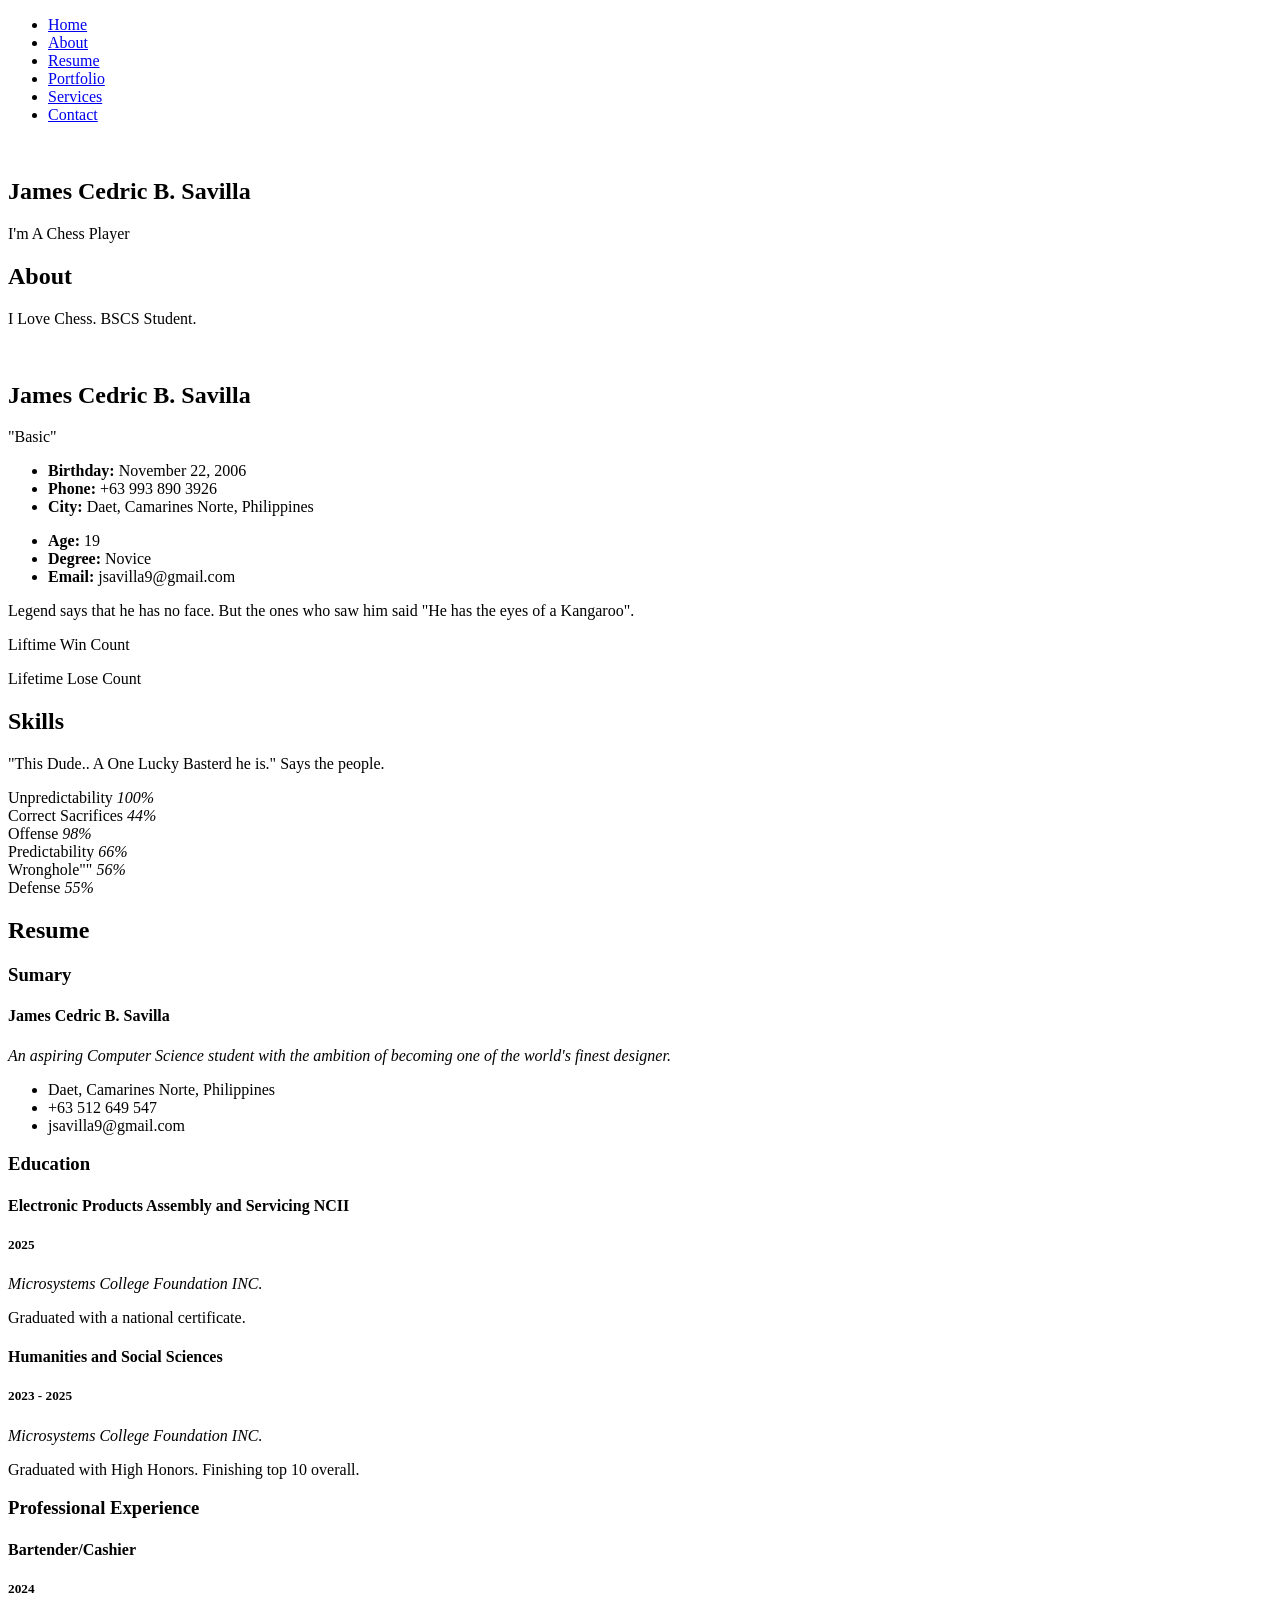
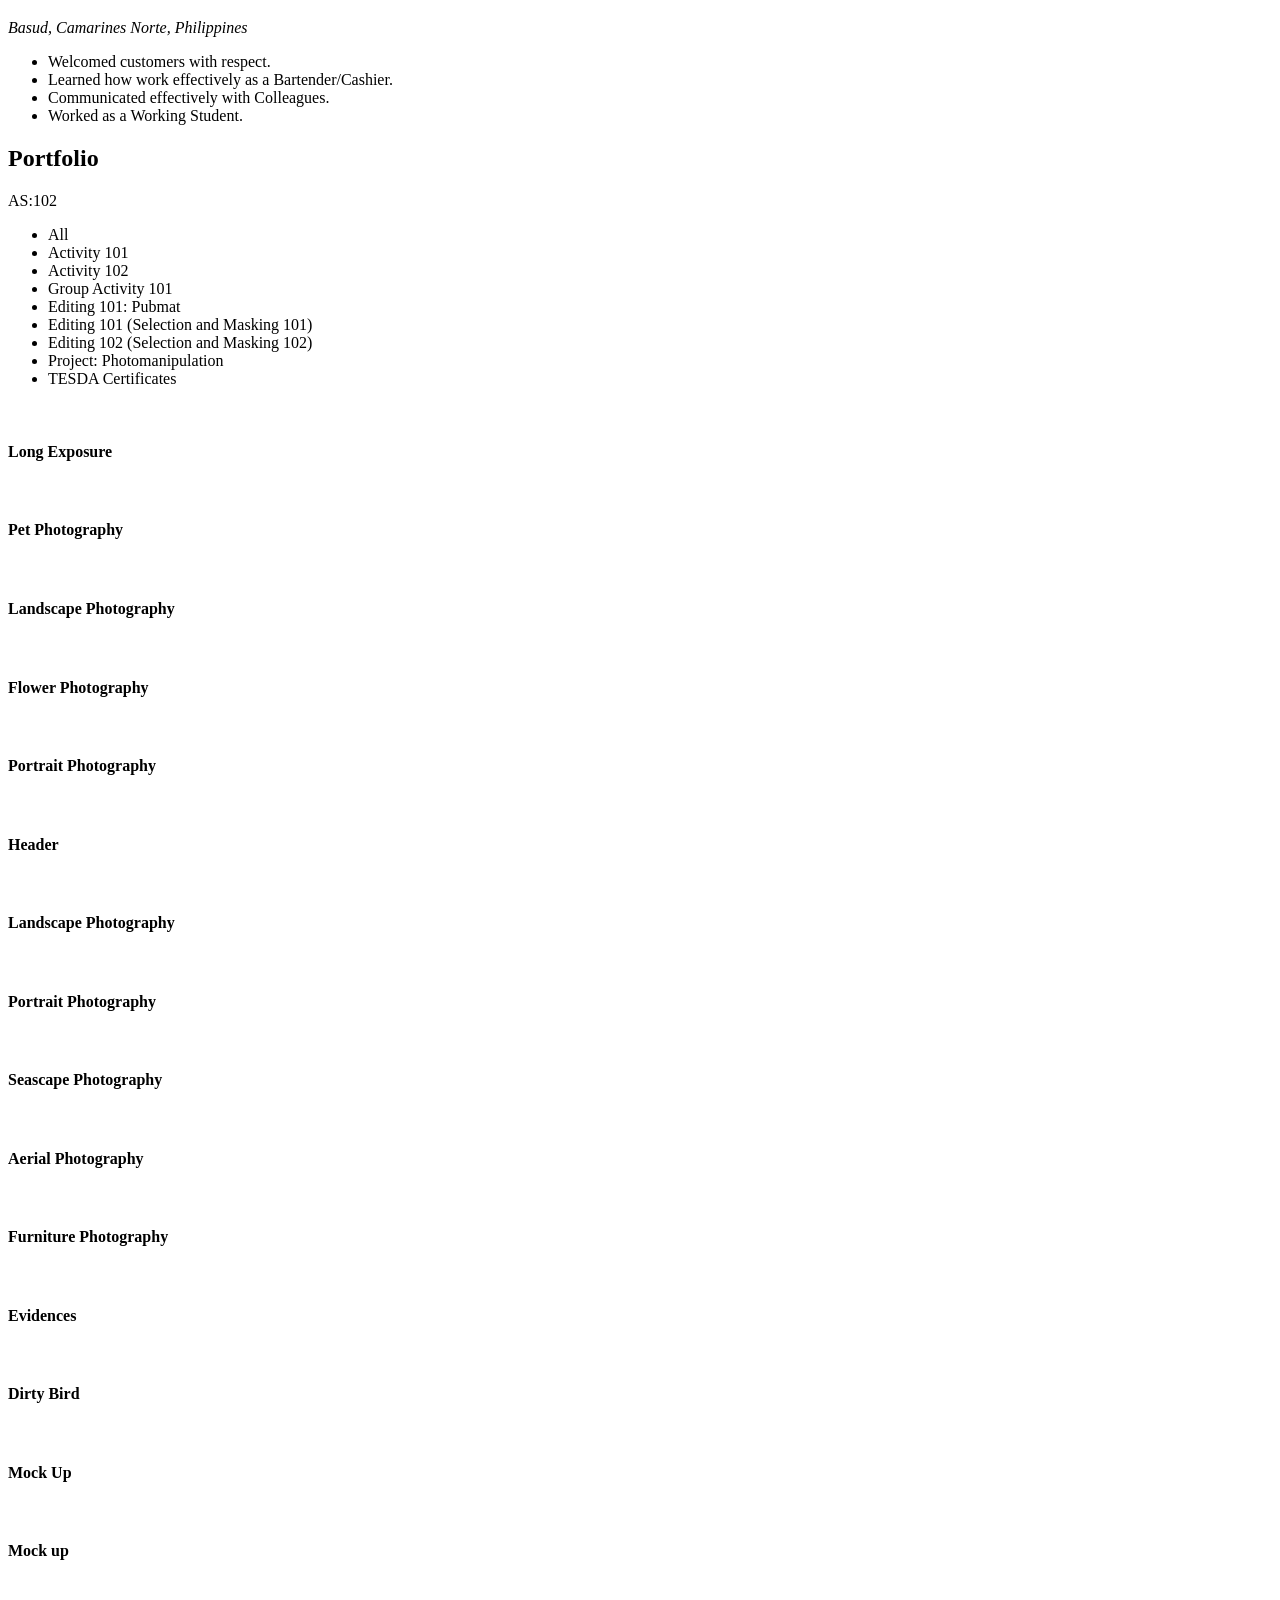
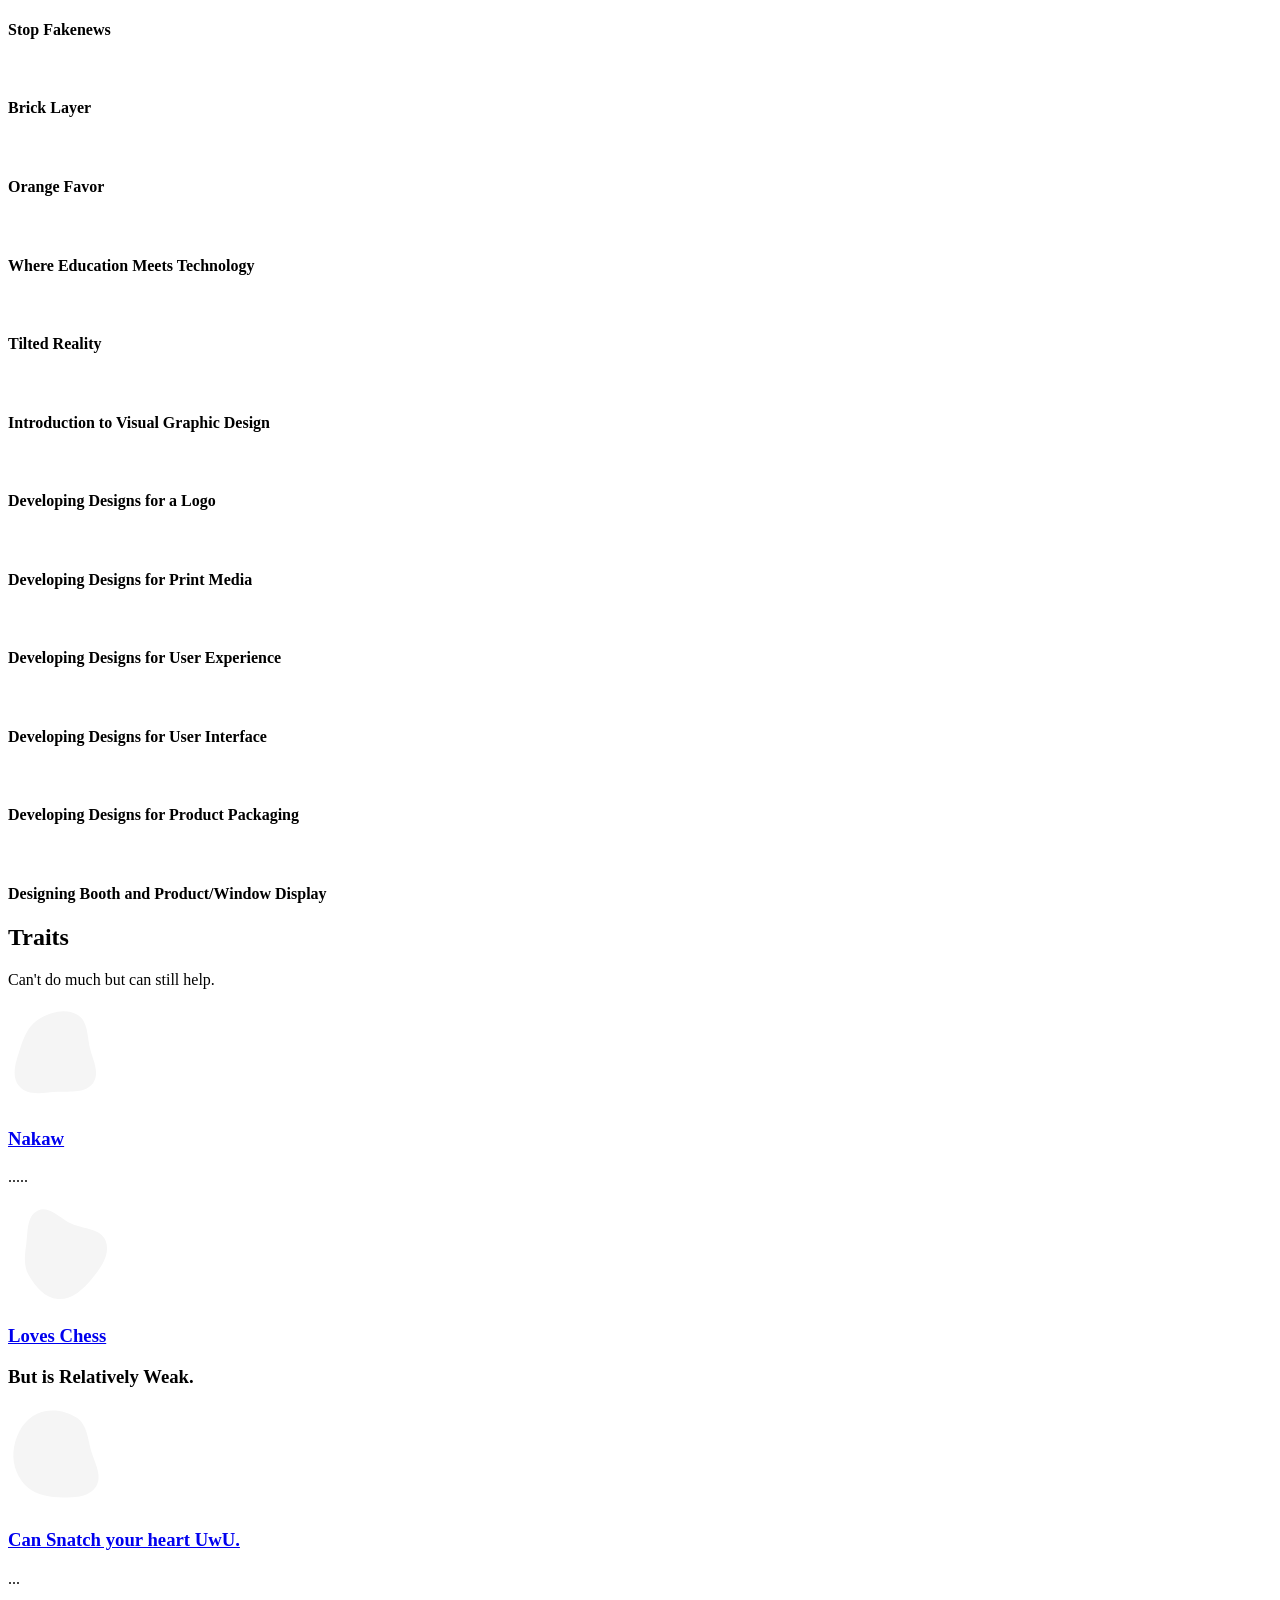
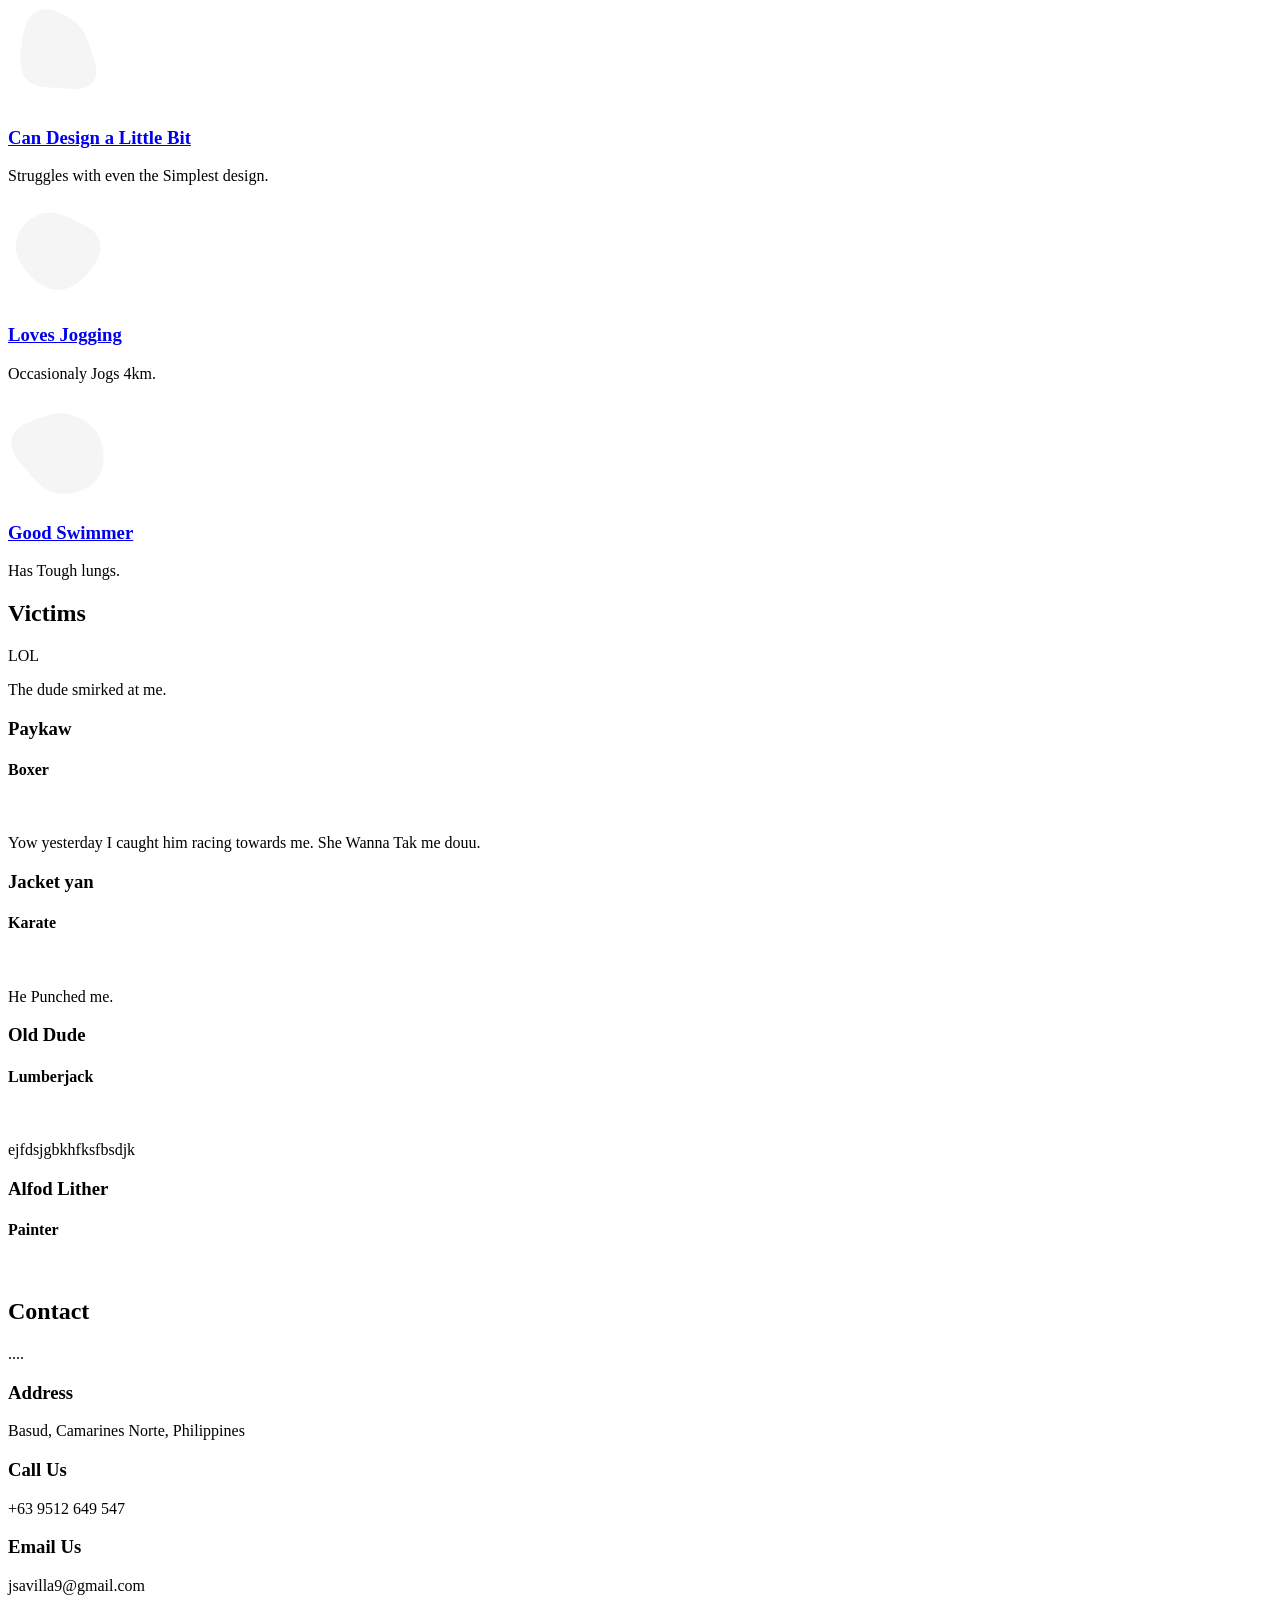
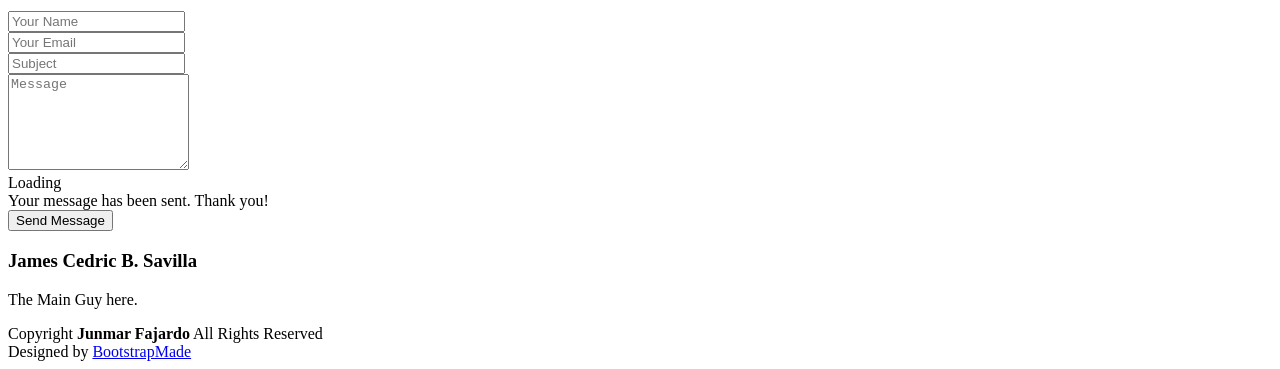
==== index.html @ b0c7684a "Add files via upload" ====
<!DOCTYPE html>
<html lang="en">

<head>
  <meta charset="utf-8">
  <meta content="width=device-width, initial-scale=1.0" name="viewport">
  <title>Index - MyResume Bootstrap Template</title>
  <meta content="" name="description">
  <meta content="" name="keywords">

  <!-- Favicons -->
  <link href="assets/img/favicon.png" rel="icon">
  <link href="assets/img/apple-touch-icon.png" rel="apple-touch-icon">

  <!-- Fonts -->
  <link href="https://fonts.googleapis.com" rel="preconnect">
  <link href="https://fonts.gstatic.com" rel="preconnect" crossorigin>
  <link href="https://fonts.googleapis.com/css2?family=Roboto:ital,wght@0,100;0,300;0,400;0,500;0,700;0,900;1,100;1,300;1,400;1,500;1,700;1,900&family=Poppins:ital,wght@0,100;0,200;0,300;0,400;0,500;0,600;0,700;0,800;0,900;1,100;1,200;1,300;1,400;1,500;1,600;1,700;1,800;1,900&family=Raleway:ital,wght@0,100;0,200;0,300;0,400;0,500;0,600;0,700;0,800;0,900;1,100;1,200;1,300;1,400;1,500;1,600;1,700;1,800;1,900&display=swap" rel="stylesheet">

  <!-- Vendor CSS Files -->
  <link href="assets/vendor/bootstrap/css/bootstrap.min.css" rel="stylesheet">
  <link href="assets/vendor/bootstrap-icons/bootstrap-icons.css" rel="stylesheet">
  <link href="assets/vendor/aos/aos.css" rel="stylesheet">
  <link href="assets/vendor/glightbox/css/glightbox.min.css" rel="stylesheet">
  <link href="assets/vendor/swiper/swiper-bundle.min.css" rel="stylesheet">

  <!-- Main CSS File -->
  <link href="assets/css/main.css" rel="stylesheet">

  <!-- =======================================================
  * Template Name: MyResume
  * Template URL: https://bootstrapmade.com/free-html-bootstrap-template-my-resume/
  * Updated: Jun 29 2024 with Bootstrap v5.3.3
  * Author: BootstrapMade.com
  * License: https://bootstrapmade.com/license/
  ======================================================== -->
</head>

<body class="index-page">

  <header id="header" class="header d-flex flex-column justify-content-center">

    <i class="header-toggle d-xl-none bi bi-list"></i>

    <nav id="navmenu" class="navmenu">
      <ul>
        <li><a href="#hero" class="active"><i class="bi bi-house navicon"></i><span>Home</span></a></li>
        <li><a href="#about"><i class="bi bi-person navicon"></i><span>About</span></a></li>
        <li><a href="#resume"><i class="bi bi-file-earmark-text navicon"></i><span>Resume</span></a></li>
        <li><a href="#portfolio"><i class="bi bi-images navicon"></i><span>Portfolio</span></a></li>
        <li><a href="#services"><i class="bi bi-hdd-stack navicon"></i><span>Services</span></a></li>
        <li><a href="#contact"><i class="bi bi-envelope navicon"></i><span>Contact</span></a></li>
      </ul>
    </nav>

  </header>

  <main class="main">

    <!-- Hero Section -->
    <section id="hero" class="hero section light-background">

      <img src="assets/img/hero-bg.jpg" alt="">

      <div class="container" data-aos="zoom-out">
        <div class="row justify-content-center">
          <div class="col-lg-9">
            <h2>James Cedric B. Savilla</h2>
            <p>I'm <span class="typed" data-typed-items="A Chess Player, A BSCS Student, A Fair-Skinned Guy, A Snatcher">A Chess Player</span><span class="typed-cursor typed-cursor--blink" aria-hidden="true"></span></p>
            <div class="social-links">
              <a href="#"><i class="bi bi-twitter-x"></i></a>
              <a href="#"><i class="bi bi-facebook"></i></a>
              <a href="#"><i class="bi bi-instagram"></i></a>
              <a href="#"><i class="bi bi-linkedin"></i></a>
            </div>
          </div>
        </div>
      </div>

    </section><!-- /Hero Section -->

    <!-- About Section -->
    <section id="about" class="about section">

      <!-- Section Title -->
      <div class="container section-title" data-aos="fade-up">
        <h2>About</h2>
        <p>I Love Chess. BSCS Student.</p>
      </div><!-- End Section Title -->

      <div class="container" data-aos="fade-up" data-aos-delay="100">

        <div class="row gy-4 justify-content-center">
          <div class="col-lg-4">
            <img src="assets/img/profile-img.png" class="img-fluid" alt="">
          </div>
          <div class="col-lg-8 content">
            <h2>James Cedric B. Savilla</h2>
            <p class="fst-italic py-3">
             "Basic"
            </p>
            <div class="row">
              <div class="col-lg-6">
                <ul>
                  <li><i class="bi bi-chevron-right"></i> <strong>Birthday:</strong> <span>November 22, 2006</span></li>
                  <li><i class="bi bi-chevron-right"></i> <strong>Phone:</strong> <span>+63 993 890 3926</span></li>
                  <li><i class="bi bi-chevron-right"></i> <strong>City:</strong> <span>Daet, Camarines Norte, Philippines</span></li>
                </ul>
              </div>
              <div class="col-lg-6">
                <ul>
                  <li><i class="bi bi-chevron-right"></i> <strong>Age:</strong> <span>19</span></li>
                  <li><i class="bi bi-chevron-right"></i> <strong>Degree:</strong> <span>Novice</span></li>
                  <li><i class="bi bi-chevron-right"></i> <strong>Email:</strong> <span>jsavilla9@gmail.com</span></li>
                  </span></li>
                </ul>
              </div>
            </div>
            <p class="py-3">
              Legend says that he has no face. But the ones who saw him said "He has the eyes of a Kangaroo".
            </p>
          </div>
        </div>

      </div>

    </section><!-- /About Section -->

    <!-- Stats Section -->
    <section id="stats" class="stats section">

      <div class="container" data-aos="fade-up" data-aos-delay="100">

        <div class="row gy-4">

          <div class="col-lg-3 col-md-6 d-flex flex-column align-items-center">
            <i class="bi bi-emoji-smile"></i>
            <div class="stats-item">
              <span data-purecounter-start="0" data-purecounter-end="3463" data-purecounter-duration="1" class="purecounter"></span>
              <p>Liftime Win Count</p>
            </div>
          </div><!-- End Stats Item -->

          <div class="col-lg-3 col-md-6 d-flex flex-column align-items-center">
            <i class="bi bi-journal-richtext"></i>
            <div class="stats-item">
              <span data-purecounter-start="0" data-purecounter-end="33" data-purecounter-duration="1" class="purecounter"></span>
              <p>Lifetime Lose Count</p>
            </div>
          </div><!-- End Stats Item -->


        </div>

      </div>

    </section><!-- /Stats Section -->

    <!-- Skills Section -->
    <section id="skills" class="skills section">

      <!-- Section Title -->
      <div class="container section-title" data-aos="fade-up">
        <h2>Skills</h2>
        <p>"This Dude.. A One Lucky Basterd he is." Says the people.</p>
      </div><!-- End Section Title -->

      <div class="container" data-aos="fade-up" data-aos-delay="100">

        <div class="row skills-content skills-animation">

          <div class="col-lg-6">

            <div class="progress">
              <span class="skill"><span>Unpredictability</span> <i class="val">100%</i></span>
              <div class="progress-bar-wrap">
                <div class="progress-bar" role="progressbar" aria-valuenow="100" aria-valuemin="0" aria-valuemax="100"></div>
              </div>
            </div><!-- End Skills Item -->

            <div class="progress">
              <span class="skill"><span>Correct Sacrifices</span> <i class="val">44%</i></span>
              <div class="progress-bar-wrap">
                <div class="progress-bar" role="progressbar" aria-valuenow="44" aria-valuemin="0" aria-valuemax="100"></div>
              </div>
            </div><!-- End Skills Item -->

            <div class="progress">
              <span class="skill"><span>Offense</span> <i class="val">98%</i></span>
              <div class="progress-bar-wrap">
                <div class="progress-bar" role="progressbar" aria-valuenow="98" aria-valuemin="0" aria-valuemax="100"></div>
              </div>
            </div><!-- End Skills Item -->

          </div>

          <div class="col-lg-6">

            <div class="progress">
              <span class="skill"><span>Predictability</span> <i class="val">66%</i></span>
              <div class="progress-bar-wrap">
                <div class="progress-bar" role="progressbar" aria-valuenow="66" aria-valuemin="0" aria-valuemax="100"></div>
              </div>
            </div><!-- End Skills Item -->

            <div class="progress">
              <span class="skill"><span>Wronghole""</span> <i class="val">56%</i></span>
              <div class="progress-bar-wrap">
                <div class="progress-bar" role="progressbar" aria-valuenow="56" aria-valuemin="0" aria-valuemax="100"></div>
              </div>
            </div><!-- End Skills Item -->

            <div class="progress">
              <span class="skill"><span>Defense</span> <i class="val">55%</i></span>
              <div class="progress-bar-wrap">
                <div class="progress-bar" role="progressbar" aria-valuenow="55" aria-valuemin="0" aria-valuemax="100"></div>
              </div>
            </div><!-- End Skills Item -->

          </div>

        </div>

      </div>

    </section><!-- /Skills Section -->

    <!-- Resume Section -->
    <section id="resume" class="resume section">

      <!-- Section Title -->
      <div class="container section-title" data-aos="fade-up">
        <h2>Resume</h2>
        <p></p>
      </div><!-- End Section Title -->

      <div class="container">

        <div class="row">

          <div class="col-lg-6" data-aos="fade-up" data-aos-delay="100">
            <h3 class="resume-title">Sumary</h3>

            <div class="resume-item pb-0">
              <h4>James Cedric B. Savilla</h4>
              <p><em>An aspiring Computer Science student with the ambition of becoming one of the world's finest designer.</em></p>
              <ul>
                <li>Daet, Camarines Norte, Philippines</li>
                <li>+63 512 649 547</li>
                <li>jsavilla9@gmail.com</li>
              </ul>
            </div><!-- Edn Resume Item -->

            <h3 class="resume-title">Education</h3>
            <div class="resume-item">
              <h4>Electronic Products Assembly and Servicing NCII</h4>
              <h5>2025</h5>
              <p><em>Microsystems College Foundation INC.</em></p>
              <p>Graduated with a national certificate.</p>
            </div><!-- Edn Resume Item -->

            <div class="resume-item">
              <h4>Humanities and Social Sciences</h4>
              <h5>2023 - 2025</h5>
              <p><em>Microsystems College Foundation INC.</em></p>
              <p>Graduated with High Honors. Finishing top 10 overall.</p>
            </div><!-- Edn Resume Item -->

          </div>

          <div class="col-lg-6" data-aos="fade-up" data-aos-delay="200">
            <h3 class="resume-title">Professional Experience</h3>
            <div class="resume-item">
              <h4>Bartender/Cashier</h4>
              <h5>2024</h5>
              <p><em>Basud, Camarines Norte, Philippines</em></p>
              <ul>
                <li>Welcomed customers with respect.</li>
                <li>Learned how work effectively as a Bartender/Cashier. </li>
                <li>Communicated effectively with Colleagues.</li>
                <li>Worked as a Working Student.</li>
              </ul>
            </div><!-- Edn Resume Item -->
          </div>

        </div>

      </div>

    </section><!-- /Resume Section -->

    <!-- Portfolio Section -->
    <section id="portfolio" class="portfolio section">

      <!-- Section Title -->
      <div class="container section-title" data-aos="fade-up">
        <h2>Portfolio</h2>
        <p>AS:102</p>
      </div><!-- End Section Title -->

      <div class="container">

        <div class="isotope-layout" data-default-filter="*" data-layout="masonry" data-sort="original-order">

          <ul class="portfolio-filters isotope-filters" data-aos="fade-up" data-aos-delay="100">
            <li data-filter="*" class="filter-active">All</li>
            <li data-filter=".filter-prelim">Activity 101</li>
            <li data-filter=".filter-midterm">Activity 102</li>
            <li data-filter=".filter-prefinals">Group Activity 101</li>
            <li data-filter=".filter-finals">Editing 101: Pubmat</li>
            <li data-filter=".filter-finals1">Editing 101 (Selection and Masking 101)</li>
            <li data-filter=".filter-finals2">Editing 102 (Selection and Masking 102)</li>
            <li data-filter=".filter-finals3">Project: Photomanipulation</li>
            <li data-filter=".filter-finals4">TESDA Certificates</li>


          </ul><!-- End Portfolio Filters -->

          <div class="row gy-4 isotope-container" data-aos="fade-up" data-aos-delay="200">

            <div class="col-lg-4 col-md-6 portfolio-item isotope-item filter-prelim">
              <img src="assets/img/1/1.jpg" class="img-fluid" alt="">
              <div class="portfolio-info">
                <h4>Long Exposure</h4>
                <p></p>
                <a href="assets/img/1/1.jpg" title="Me With My GF While Staring at the Beautiful Moon" data-gallery="portfolio-gallery-product" class="glightbox preview-link"><i class="bi bi-zoom-in"></i></a>
                <a href="portfolio-details.html" title="More Details" class="details-link"><i class="bi bi-link-45deg"></i></a>
              </div>
            </div><!-- End Portfolio Item -->

            <div class="col-lg-4 col-md-6 portfolio-item isotope-item filter-prelim">
              <img src="assets/img/1/2.jpeg" class="img-fluid" alt="">
              <div class="portfolio-info">
                <h4>Pet Photography</h4>
                <p></p>
                <a href="assets/img/1/2.jpeg" title="Our Dog, Pochi" data-gallery="portfolio-gallery-product" class="glightbox preview-link"><i class="bi bi-zoom-in"></i></a>
                <a href="portfolio-details.html" title="More Details" class="details-link"><i class="bi bi-link-45deg"></i></a>
              </div>
            </div><!-- End Portfolio Item -->

            <div class="col-lg-4 col-md-6 portfolio-item isotope-item filter-prelim">
              <img src="assets/img/1/3.jpeg" class="img-fluid" alt="">
              <div class="portfolio-info">
                <h4>Landscape Photography</h4>
                <p></p>
                <a href="assets/img/1/3.jpeg" title="Green Pastures Located Near our House" data-gallery="portfolio-gallery-branding" class="glightbox preview-link"><i class="bi bi-zoom-in"></i></a>
                <a href="portfolio-details.html" title="More Details" class="details-link"><i class="bi bi-link-45deg"></i></a>
              </div>
            </div><!-- End Portfolio Item -->

            <div class="col-lg-4 col-md-6 portfolio-item isotope-item filter-prelim">
              <img src="assets/img/1/4.jpg" class="img-fluid" alt="">
              <div class="portfolio-info">
                <h4>Flower Photography</h4>
                <p></p>
                <a href="assets/img/1/4.jpg" title="A beautiful yet, stray Flower" data-gallery="portfolio-gallery-app" class="glightbox preview-link"><i class="bi bi-zoom-in"></i></a>
                <a href="portfolio-details.html" title="More Details" class="details-link"><i class="bi bi-link-45deg"></i></a>
              </div>
            </div><!-- End Portfolio Item -->

            <div class="col-lg-4 col-md-6 portfolio-item isotope-item filter-prelim">
              <img src="assets/img/1/5.jpeg" class="img-fluid" alt="">
              <div class="portfolio-info">
                <h4>Portrait Photography</h4>
                <p></p>
                <a href="assets/img/1/5.jpeg" title="My Girlfriend" data-gallery="portfolio-gallery-product" class="glightbox preview-link"><i class="bi bi-zoom-in"></i></a>
                <a href="portfolio-details.html" title="More Details" class="details-link"><i class="bi bi-link-45deg"></i></a>
              </div>
            </div><!-- End Portfolio Item -->

            <div class="col-lg-4 col-md-6 portfolio-item isotope-item filter-midterm">
              <img src="assets/img/2/1.png" class="img-fluid" alt="">
              <div class="portfolio-info">
                <h4>Header</h4>
                <p></p>
                <a href="assets/img/2/1.png" title="Just for the Title" data-gallery="portfolio-gallery-product" class="glightbox preview-link"><i class="bi bi-zoom-in"></i></a>
                <a href="portfolio-details.html" title="More Details" class="details-link"><i class="bi bi-link-45deg"></i></a>
              </div>
            </div><!-- End Portfolio Item -->

            <div class="col-lg-4 col-md-6 portfolio-item isotope-item filter-midterm"                                   ">
              <img src="assets/img/2/2.png" class="img-fluid" alt="">
              <div class="portfolio-info">
                <h4>Landscape Photography</h4>
                <p></p>
                <a href="assets/img/2/2.png" title="Mangcamagong Beach" data-gallery="portfolio-gallery-product" class="glightbox preview-link"><i class="bi bi-zoom-in"></i></a>
                <a href="portfolio-details.html" title="More Details" class="details-link"><i class="bi bi-link-45deg"></i></a>
              </div>
            </div><!-- End Portfolio Item -->

            <div class="col-lg-4 col-md-6 portfolio-item isotope-item filter-midterm">
              <img src="assets/img/2/3.png" class="img-fluid" alt="">
              <div class="portfolio-info">
                <h4>Portrait Photography</h4>
                <p></p>
                <a href="assets/img/2/3.png" title="A School Project and an IceCream date" data-gallery="portfolio-gallery-branding" class="glightbox preview-link"><i class="bi bi-zoom-in"></i></a>
                <a href="portfolio-details.html" title="More Details" class="details-link"><i class="bi bi-link-45deg"></i></a>
              </div>
            </div><!-- End Portfolio Item -->

            <div class="col-lg-4 col-md-6 portfolio-item isotope-item filter-midterm">
              <img src="assets/img/2/4.png" class="img-fluid" alt="">
              <div class="portfolio-info">
                <h4>Seascape Photography</h4>
                <p></p>
                <a href="assets/img/2/4.png" title="Same Location as the Landscape Photography" data-gallery="portfolio-gallery-app" class="glightbox preview-link"><i class="bi bi-zoom-in"></i></a>
                <a href="portfolio-details.html" title="More Details" class="details-link"><i class="bi bi-link-45deg"></i></a>
              </div>
            </div><!-- End Portfolio Item -->

            <div class="col-lg-4 col-md-6 portfolio-item isotope-item filter-midterm">
              <img src="assets/img/2/5.png" class="img-fluid" alt="">
              <div class="portfolio-info">
                <h4>Aerial Photography</h4>
                <p></p>
                <a href="assets/img/2/5.png" title="Milktea Break" data-gallery="portfolio-gallery-product" class="glightbox preview-link"><i class="bi bi-zoom-in"></i></a>
                <a href="portfolio-details.html" title="More Details" class="details-link"><i class="bi bi-link-45deg"></i></a>
              </div>
            </div><!-- End Portfolio Item -->

            <div class="col-lg-4 col-md-6 portfolio-item isotope-item filter-midterm">
              <img src="assets/img/2/6.png" class="img-fluid" alt="">
              <div class="portfolio-info">
                <h4>Furniture Photography</h4>
                <p></p>
                <a href="assets/img/2/6.png" title="Sa Sala" data-gallery="portfolio-gallery-product" class="glightbox preview-link"><i class="bi bi-zoom-in"></i></a>
                <a href="portfolio-details.html" title="More Details" class="details-link"><i class="bi bi-link-45deg"></i></a>
              </div>
            </div><!-- End Portfolio Item -->

          <div class="col-lg-4 col-md-6 portfolio-item isotope-item filter-midterm">
              <img src="assets/img/2/7.png" class="img-fluid" alt="">
              <div class="portfolio-info">
                <h4>Evidences</h4>
                <p></p>
                <a href="assets/img/2/7.png" title="Incomplete" data-gallery="portfolio-gallery-product" class="glightbox preview-link"><i class="bi bi-zoom-in"></i></a>
                <a href="portfolio-details.html" title="More Details" class="details-link"><i class="bi bi-link-45deg"></i></a>
              </div>
            </div><!-- End Portfolio Item -->

            <div class="col-lg-4 col-md-6 portfolio-item isotope-item filter-prefinals">
              <img src="assets/img/3/1.jpg" class="img-fluid" alt="">
              <div class="portfolio-info">
                <h4>Dirty Bird</h4>
                <p></p>
                <a href="assets/img/3/1.jpg" title="Dirty Bird" data-gallery="portfolio-gallery-product" class="glightbox preview-link"><i class="bi bi-zoom-in"></i></a>
                <a href="portfolio-details.html" title="More Details" class="details-link"><i class="bi bi-link-45deg"></i></a>
              </div>
            </div><!-- End Portfolio Item -->

            <div class="col-lg-4 col-md-6 portfolio-item isotope-item filter-prefinals">
              <img src="assets/img/3/2.png" class="img-fluid" alt="">
              <div class="portfolio-info">
                <h4>Mock Up</h4>
                <p></p>
                <a href="assets/img/3/1.png" title="Mock up on a Store" data-gallery="portfolio-gallery-product" class="glightbox preview-link"><i class="bi bi-zoom-in"></i></a>
                <a href="portfolio-details.html" title="More Details" class="details-link"><i class="bi bi-link-45deg"></i></a>
              </div>
            </div><!-- End Portfolio Item -->

          <div class="col-lg-4 col-md-6 portfolio-item isotope-item filter-prefinals">
              <img src="assets/img/3/2.png" class="img-fluid" alt="">
              <div class="portfolio-info">
                <h4>Mock up</h4>
                <p></p>
                <a href="assets/img/3/3.jpg" title="Mock up on a Bike" data-gallery="portfolio-gallery-product" class="glightbox preview-link"><i class="bi bi-zoom-in"></i></a>
                <a href="portfolio-details.html" title="More Details" class="details-link"><i class="bi bi-link-45deg"></i></a>
              </div>
            </div><!-- End Portfolio Item -->

          <div class="col-lg-4 col-md-6 portfolio-item isotope-item filter-finals">
              <img src="assets/img/5/pubMat.jpg" class="img-fluid" alt="">
              <div class="portfolio-info">
                <h4>Stop Fakenews</h4>
                <p></p>
                <a href="assets/img/5/pubMat.jpg" title="PubMat" data-gallery="portfolio-gallery-product" class="glightbox preview-link"><i class="bi bi-zoom-in"></i></a>
                <a href="portfolio-details.html" title="More Details" class="details-link"><i class="bi bi-link-45deg"></i></a>
              </div>
            </div><!-- End Portfolio Item -->

            <div class="col-lg-4 col-md-6 portfolio-item isotope-item filter-finals1">
              <img src="assets/img/Editing 101/James-Cedric-B.-Savilla---Brick-Layer.jpg" class="img-fluid" alt="">
              <div class="portfolio-info">
                <h4>Brick Layer</h4>
                <p></p>
                <a href="assets/img/Editing 101/James-Cedric-B.-Savilla---Brick-Layer.jpg" title="Brick Layer" data-gallery="portfolio-gallery-product" class="glightbox preview-link"><i class="bi bi-zoom-in"></i></a>
                <a href="portfolio-details.html" title="More Details" class="details-link"><i class="bi bi-link-45deg"></i></a>
              </div>
            </div><!-- End Portfolio Item -->

            <div class="col-lg-4 col-md-6 portfolio-item isotope-item filter-finals2">
              <img src="assets/img/Editing 102/James-Cedric-B.-Savilla---Orange-Favor.jpg" class="img-fluid" alt="">
              <div class="portfolio-info">
                <h4>Orange Favor</h4>
                <p></p>
                <a href="assets/img/Editing 102/James-Cedric-B.-Savilla---Orange-Favor.jpg" title="Orange Favor" data-gallery="portfolio-gallery-product" class="glightbox preview-link"><i class="bi bi-zoom-in"></i></a>
                <a href="portfolio-details.html" title="More Details" class="details-link"><i class="bi bi-link-45deg"></i></a>
              </div>
            </div><!-- End Portfolio Item -->

            <div class="col-lg-4 col-md-6 portfolio-item isotope-item filter-finals3">
              <img src="assets/img/Photomanipulation/Where-Education-Meets-Technology.jpg" class="img-fluid" alt="">
              <div class="portfolio-info">
                <h4>Where Education Meets Technology</h4>
                <p></p>
                <a href="assets/img/Photomanipulation/Where-Education-Meets-Technology.jpg" title="CTRL Z Production, Entry Number 1" data-gallery="portfolio-gallery-product" class="glightbox preview-link"><i class="bi bi-zoom-in"></i></a>
                <a href="portfolio-details.html" title="More Details" class="details-link"><i class="bi bi-link-45deg"></i></a>
              </div>
            </div><!-- End Portfolio Item -->

            <div class="col-lg-4 col-md-6 portfolio-item isotope-item filter-finals3">
              <img src="assets/img/Photomanipulation/Tilted-Reality.jpg" class="img-fluid" alt="">
              <div class="portfolio-info">
                <h4>Tilted Reality</h4>
                <p></p>
                <a href="assets/img/Photomanipulation/Tilted-Reality.jpg" title="CTRL Z Production, Entry Number 2" data-gallery="portfolio-gallery-product" class="glightbox preview-link"><i class="bi bi-zoom-in"></i></a>
                <a href="portfolio-details.html" title="More Details" class="details-link"><i class="bi bi-link-45deg"></i></a>
              </div>
            </div><!-- End Portfolio Item -->


            <div class="col-lg-4 col-md-6 portfolio-item isotope-item filter-finals4">
              <img src="assets/img/TESDA/1.png" class="img-fluid" alt="">
              <div class="portfolio-info">
                <h4>Introduction to Visual Graphic Design</h4>
                <p></p>
                <a href="assets/img/TESDA/1.png" title="Certificate Number 1" data-gallery="portfolio-gallery-product" class="glightbox preview-link"><i class="bi bi-zoom-in"></i></a>
                <a href="portfolio-details.html" title="More Details" class="details-link"><i class="bi bi-link-45deg"></i></a>
              </div>
            </div><!-- End Portfolio Item -->

          <div class="col-lg-4 col-md-6 portfolio-item isotope-item filter-finals4">
              <img src="assets/img/TESDA/2.png" class="img-fluid" alt="">
              <div class="portfolio-info">
                <h4>Developing Designs for a Logo</h4>
                <p></p>
                <a href="assets/img/TESDA/2.png" title="Certificate Number 2" data-gallery="portfolio-gallery-product" class="glightbox preview-link"><i class="bi bi-zoom-in"></i></a>
                <a href="portfolio-details.html" title="More Details" class="details-link"><i class="bi bi-link-45deg"></i></a>
              </div>
            </div><!-- End Portfolio Item -->

          <div class="col-lg-4 col-md-6 portfolio-item isotope-item filter-finals4">
              <img src="assets/img/TESDA/3.png" class="img-fluid" alt="">
              <div class="portfolio-info">
                <h4>Developing Designs for Print Media</h4>
                <p></p>
                <a href="assets/img/TESDA/3.png" title="Certificate Number 3" data-gallery="portfolio-gallery-product" class="glightbox preview-link"><i class="bi bi-zoom-in"></i></a>
                <a href="portfolio-details.html" title="More Details" class="details-link"><i class="bi bi-link-45deg"></i></a>
              </div>
            </div><!-- End Portfolio Item -->

            <div class="col-lg-4 col-md-6 portfolio-item isotope-item filter-finals4">
              <img src="assets/img/TESDA/4.png" class="img-fluid" alt="">
              <div class="portfolio-info">
                <h4>Developing Designs for User Experience</h4>
                <p></p>
                <a href="assets/img/TESDA/4.png" title="Certificate Number 4" data-gallery="portfolio-gallery-product" class="glightbox preview-link"><i class="bi bi-zoom-in"></i></a>
                <a href="portfolio-details.html" title="More Details" class="details-link"><i class="bi bi-link-45deg"></i></a>
              </div>
            </div><!-- End Portfolio Item -->

            <div class="col-lg-4 col-md-6 portfolio-item isotope-item filter-finals4">
              <img src="assets/img/TESDA/5.png" class="img-fluid" alt="">
              <div class="portfolio-info">
                <h4>Developing Designs for User Interface</h4>
                <p></p>
                <a href="assets/img/TESDA/5.png" title="Certificate Number 5" data-gallery="portfolio-gallery-product" class="glightbox preview-link"><i class="bi bi-zoom-in"></i></a>
                <a href="portfolio-details.html" title="More Details" class="details-link"><i class="bi bi-link-45deg"></i></a>
              </div>
            </div><!-- End Portfolio Item -->

            <div class="col-lg-4 col-md-6 portfolio-item isotope-item filter-finals4">
              <img src="assets/img/TESDA/6.png" class="img-fluid" alt="">
              <div class="portfolio-info">
                <h4>Developing Designs for Product Packaging</h4>
                <p></p>
                <a href="assets/img/TESDA/6.png" title="Certificate Number 6" data-gallery="portfolio-gallery-product" class="glightbox preview-link"><i class="bi bi-zoom-in"></i></a>
                <a href="portfolio-details.html" title="More Details" class="details-link"><i class="bi bi-link-45deg"></i></a>
              </div>
            </div><!-- End Portfolio Item -->

            <div class="col-lg-4 col-md-6 portfolio-item isotope-item filter-finals4">
              <img src="assets/img/TESDA/7.png" class="img-fluid" alt="">
              <div class="portfolio-info">
                <h4>Designing Booth and Product/Window Display</h4>
                <p></p>
                <a href="assets/img/TESDA/7.png" title="Certificate Number 7" data-gallery="portfolio-gallery-product" class="glightbox preview-link"><i class="bi bi-zoom-in"></i></a>
                <a href="portfolio-details.html" title="More Details" class="details-link"><i class="bi bi-link-45deg"></i></a>
              </div>
            </div><!-- End Portfolio Item -->

          </div><!-- End Portfolio Container --> 

        </div>

      </div>

    </section><!-- /Portfolio Section -->

    <!-- Services Section -->
    <section id="services" class="services section">

      <!-- Section Title -->
      <div class="container section-title" data-aos="fade-up">
        <h2>Traits</h2>
        <p>Can't do much but can still help.</p>
      </div><!-- End Section Title -->

      <div class="container">

        <div class="row gy-4">

          <div class="col-lg-4 col-md-6" data-aos="fade-up" data-aos-delay="100">
            <div class="service-item item-cyan position-relative">
              <div class="icon">
                <svg width="100" height="100" viewBox="0 0 600 600" xmlns="http://www.w3.org/2000/svg">
                  <path stroke="none" stroke-width="0" fill="#f5f5f5" d="M300,521.0016835830174C376.1290562159157,517.8887921683347,466.0731472004068,529.7835943286574,510.70327084640275,468.03025145048787C554.3714126377745,407.6079735673963,508.03601936045806,328.9844924480964,491.2728898941984,256.3432110539036C474.5976632858925,184.082847569629,479.9380746630129,96.60480741107993,416.23090153303,58.64404602377083C348.86323505073057,18.502131276798302,261.93793281208167,40.57373210992963,193.5410806939664,78.93577620505333C130.42746243093433,114.334589627462,98.30271207620316,179.96522072025542,76.75703585869454,249.04625023123273C51.97151888228291,328.5150500222984,13.704378332031375,421.85034740162234,66.52175969318436,486.19268352777647C119.04800174914682,550.1803526380478,217.28368757567262,524.383925680826,300,521.0016835830174"></path>
                </svg>
                <i class="bi bi-activity"></i>
              </div>
              <a href="#" class="stretched-link">
                <h3>Nakaw</h3>
              </a>
              <p>.....</p>
            </div>
          </div><!-- End Service Item -->

          <div class="col-lg-4 col-md-6" data-aos="fade-up" data-aos-delay="200">
            <div class="service-item item-orange position-relative">
              <div class="icon">
                <svg width="100" height="100" viewBox="0 0 600 600" xmlns="http://www.w3.org/2000/svg">
                  <path stroke="none" stroke-width="0" fill="#f5f5f5" d="M300,582.0697525312426C382.5290701553225,586.8405444964366,449.9789794690241,525.3245884688669,502.5850820975895,461.55621195738473C556.606425686781,396.0723002908107,615.8543463187945,314.28637112970534,586.6730223649479,234.56875336149918C558.9533121215079,158.8439757836574,454.9685369536778,164.00468322053177,381.49747125262974,130.76875717737553C312.15926192815925,99.40240125094834,248.97055460311594,18.661163978235184,179.8680185752513,50.54337015887873C110.5421016452524,82.52863877960104,119.82277516462835,180.83849132639028,109.12597500060166,256.43424936330496C100.08760227029461,320.3096726198365,92.17705696193138,384.0621239912766,124.79988738764834,439.7174275375508C164.83382741302287,508.01625554203684,220.96474134820875,577.5009287672846,300,582.0697525312426"></path>
                </svg>
                <i class="bi bi-broadcast"></i>
              </div>
              <a href="#" class="stretched-link">
                <h3>Loves Chess
              </a>
              <p>But is Relatively Weak.</p>
            </div>
          </div><!-- End Service Item -->

          <div class="col-lg-4 col-md-6" data-aos="fade-up" data-aos-delay="300">
            <div class="service-item item-teal position-relative">
              <div class="icon">
                <svg width="100" height="100" viewBox="0 0 600 600" xmlns="http://www.w3.org/2000/svg">
                  <path stroke="none" stroke-width="0" fill="#f5f5f5" d="M300,541.5067337569781C382.14930387511276,545.0595476570109,479.8736841581634,548.3450877840088,526.4010558755058,480.5488172755941C571.5218469581645,414.80211281144784,517.5187510058486,332.0715597781072,496.52539010469104,255.14436215662573C477.37192572678356,184.95920475031193,473.57363656557914,105.61284051026155,413.0603344069578,65.22779650032875C343.27470386102294,18.654635553484475,251.2091493199835,5.337323636656869,175.0934190732945,40.62881213300186C97.87086631185822,76.43348514350839,51.98124368387456,156.15599469081315,36.44837278890362,239.84606092416172C21.716077023791087,319.22268207091537,43.775223500013084,401.1760424656574,96.891909868211,461.97329694683043C147.22146801428983,519.5804099606455,223.5754009179313,538.201503339737,300,541.5067337569781"></path>
                </svg>
                <i class="bi bi-easel"></i>
              </div>
              <a href="#" class="stretched-link">
                <h3>Can Snatch your heart UwU.</h3>
              </a>
              <p>...</p>
            </div>
          </div><!-- End Service Item -->

          <div class="col-lg-4 col-md-6" data-aos="fade-up" data-aos-delay="400">
            <div class="service-item item-red position-relative">
              <div class="icon">
                <svg width="100" height="100" viewBox="0 0 600 600" xmlns="http://www.w3.org/2000/svg">
                  <path stroke="none" stroke-width="0" fill="#f5f5f5" d="M300,503.46388370962813C374.79870501325706,506.71871716319447,464.8034551963731,527.1746412648533,510.4981551193396,467.86667711651364C555.9287308511215,408.9015244558933,512.6030010748507,327.5744911775523,490.211057578863,256.5855673507754C471.097692560561,195.9906835881958,447.69079081568157,138.11976852964426,395.19560036434837,102.3242989838813C329.3053358748298,57.3949838291264,248.02791733380457,8.279543830951368,175.87071277845988,42.242879143198664C103.41431057327972,76.34704239035025,93.79494320519305,170.9812938413882,81.28167332365135,250.07896920659033C70.17666984294237,320.27484674793965,64.84698225790005,396.69656628748305,111.28512138212992,450.4950937839243C156.20124167950087,502.5303643271138,231.32542653798444,500.4755392045468,300,503.46388370962813"></path>
                </svg>
                <i class="bi bi-bounding-box-circles"></i>
              </div>
              <a href="#" class="stretched-link">
                <h3>Can Design a Little Bit</h3>
              </a>
              <p>Struggles with even the Simplest design.</p>
              <a href="#" class="stretched-link"></a>
            </div>
          </div><!-- End Service Item -->

          <div class="col-lg-4 col-md-6" data-aos="fade-up" data-aos-delay="500">
            <div class="service-item item-indigo position-relative">
              <div class="icon">
                <svg width="100" height="100" viewBox="0 0 600 600" xmlns="http://www.w3.org/2000/svg">
                  <path stroke="none" stroke-width="0" fill="#f5f5f5" d="M300,532.3542879108572C369.38199826031484,532.3153073249985,429.10787420159085,491.63046689027357,474.5244479745417,439.17860296908856C522.8885846962883,383.3225815378663,569.1668002868075,314.3205725914397,550.7432151929288,242.7694973846089C532.6665558377875,172.5657663291529,456.2379748765914,142.6223662098291,390.3689995646985,112.34683881706744C326.66090330228417,83.06452184765237,258.84405631176094,53.51806209861945,193.32584062364296,78.48882559362697C121.61183558270385,105.82097193414197,62.805066853699245,167.19869350419734,48.57481801355237,242.6138429142374C34.843463184063346,315.3850353017275,76.69343916112496,383.4422959591041,125.22947124332185,439.3748458443577C170.7312796277747,491.8107796887764,230.57421082200815,532.3932930995766,300,532.3542879108572"></path>
                </svg>
                <i class="bi bi-calendar4-week icon"></i>
              </div>
              <a href="#" class="stretched-link">
                <h3>Loves Jogging</h3>
              </a>
              <p>Occasionaly Jogs 4km.</p>
              <a href="#" class="stretched-link"></a>
            </div>
          </div><!-- End Service Item -->

          <div class="col-lg-4 col-md-6" data-aos="fade-up" data-aos-delay="600">
            <div class="service-item item-pink position-relative">
              <div class="icon">
                <svg width="100" height="100" viewBox="0 0 600 600" xmlns="http://www.w3.org/2000/svg">
                  <path stroke="none" stroke-width="0" fill="#f5f5f5" d="M300,566.797414625762C385.7384707136149,576.1784315230908,478.7894351017131,552.8928747891023,531.9192734346935,484.94944893311C584.6109503024035,417.5663521118492,582.489472248146,322.67544863468447,553.9536738515405,242.03673114598146C529.1557734026468,171.96086150256528,465.24506316201064,127.66468636344209,395.9583748389544,100.7403814666027C334.2173773831606,76.7482773500951,269.4350130405921,84.62216499799875,207.1952322260088,107.2889140133804C132.92018162631612,134.33871894543012,41.79353780512637,160.00259165414826,22.644507872594943,236.69541883565114C3.319112789854554,314.0945973066697,72.72355303640163,379.243833228382,124.04198916343866,440.3218312028393C172.9286146004772,498.5055451809895,224.45579914871206,558.5317968840102,300,566.797414625762"></path>
                </svg>
                <i class="bi bi-chat-square-text"></i>
              </div>
              <a href="#" class="stretched-link">
                <h3>Good Swimmer</h3>
              </a>
              <p>Has Tough lungs.</p>
              <a href="#" class="stretched-link"></a>
            </div>
          </div><!-- End Service Item -->

        </div>

      </div>

    </section><!-- /Services Section -->

    <!-- Testimonials Section -->
    <section id="testimonials" class="testimonials section">

      <!-- Section Title -->
      <div class="container section-title" data-aos="fade-up">
        <h2>Victims</h2>
        <p>LOL</p>
      </div><!-- End Section Title -->

      <div class="container" data-aos="fade-up" data-aos-delay="100">

        <div class="swiper init-swiper">
          <script type="application/json" class="swiper-config">
            {
              "loop": true,
              "speed": 600,
              "autoplay": {
                "delay": 5000
              },
              "slidesPerView": "auto",
              "pagination": {
                "el": ".swiper-pagination",
                "type": "bullets",
                "clickable": true
              }
            }
          </script>
          <div class="swiper-wrapper">

            <div class="swiper-slide">
              <div class="testimonial-item">
                <div class="row gy-4 justify-content-center">
                  <div class="col-lg-6">
                    <div class="testimonial-content">
                      <p>
                        <i class="bi bi-quote quote-icon-left"></i>
                        <span>The dude smirked at me.</span>
                        <i class="bi bi-quote quote-icon-right"></i>
                      </p>
                      <h3>Paykaw</h3>
                      <h4>Boxer</h4>
                      <div class="stars">
                        <i class="bi bi-star-fill"></i><i class="bi bi-star-fill"></i><i class="bi bi-star-fill"></i><i class="bi bi-star-fill"></i><i class="bi bi-star-fill"></i>
                      </div>
                    </div>
                  </div>
                  <div class="col-lg-2 text-center">
                    <img src="assets/img/testimonials/testimonials-1.jpg" class="img-fluid testimonial-img" alt="">
                  </div>
                </div>
              </div>
            </div><!-- End testimonial item -->

            <div class="swiper-slide">
              <div class="testimonial-item">
                <div class="row gy-4 justify-content-center">
                  <div class="col-lg-6">
                    <div class="testimonial-content">
                      <p>
                        <i class="bi bi-quote quote-icon-left"></i>
                        <span>Yow yesterday I caught him racing towards me. She Wanna Tak me douu.</span>
                        <i class="bi bi-quote quote-icon-right"></i>
                      </p>
                      <h3>Jacket yan</h3>
                      <h4>Karate</h4>
                      <div class="stars">
                        <i class="bi bi-star-fill"></i><i class="bi bi-star-fill"></i><i class="bi bi-star-fill"></i><i class="bi bi-star-fill"></i><i class="bi bi-star-fill"></i>
                      </div>
                    </div>
                  </div>
                  <div class="col-lg-2 text-center">
                    <img src="assets/img/testimonials/testimonials-2.jpg" class="img-fluid testimonial-img" alt="">
                  </div>
                </div>
              </div>
            </div><!-- End testimonial item -->

            <div class="swiper-slide">
              <div class="testimonial-item">
                <div class="row gy-4 justify-content-center">
                  <div class="col-lg-6">
                    <div class="testimonial-content">
                      <p>
                        <i class="bi bi-quote quote-icon-left"></i>
                        <span>He Punched me.</span>
                        <i class="bi bi-quote quote-icon-right"></i>
                      </p>
                      <h3>Old Dude</h3>
                      <h4>Lumberjack</h4>
                      <div class="stars">
                        <i class="bi bi-star-fill"></i><i class="bi bi-star-fill"></i><i class="bi bi-star-fill"></i><i class="bi bi-star-fill"></i><i class="bi bi-star-fill"></i>
                      </div>
                    </div>
                  </div>
                  <div class="col-lg-2 text-center">
                    <img src="assets/img/testimonials/testimonials-3.jpg" class="img-fluid testimonial-img" alt="">
                  </div>
                </div>
              </div>
            </div><!-- End testimonial item -->

            <div class="swiper-slide">
              <div class="testimonial-item">
                <div class="row gy-4 justify-content-center">
                  <div class="col-lg-6">
                    <div class="testimonial-content">
                      <p>
                        <i class="bi bi-quote quote-icon-left"></i>
                        <span>ejfdsjgbkhfksfbsdjk</span>
                        <i class="bi bi-quote quote-icon-right"></i>
                      </p>
                      <h3>Alfod Lither</h3>
                      <h4>Painter</h4>
                      <div class="stars">
                        <i class="bi bi-star-fill"></i><i class="bi bi-star-fill"></i><i class="bi bi-star-fill"></i><i class="bi bi-star-fill"></i><i class="bi bi-star-fill"></i>
                      </div>
                    </div>
                  </div>
                  <div class="col-lg-2 text-center">
                    <img src="assets/img/testimonials/testimonials-4.jpg" class="img-fluid testimonial-img" alt="">
                  </div>
                </div>
              </div>
            </div><!-- End testimonial item -->

          </div>
          <div class="swiper-pagination"></div>
        </div>

      </div>

    </section><!-- /Testimonials Section -->

    <!-- Contact Section -->
    <section id="contact" class="contact section">

      <!-- Section Title -->
      <div class="container section-title" data-aos="fade-up">
        <h2>Contact</h2>
        <p>....</p>
      </div><!-- End Section Title -->

      <div class="container" data-aos="fade" data-aos-delay="100">

        <div class="row gy-4">

          <div class="col-lg-4">
            <div class="info-item d-flex" data-aos="fade-up" data-aos-delay="200">
              <i class="bi bi-geo-alt flex-shrink-0"></i>
              <div>
                <h3>Address</h3>
                <p>Basud, Camarines Norte, Philippines</p>
              </div>
            </div><!-- End Info Item -->

            <div class="info-item d-flex" data-aos="fade-up" data-aos-delay="300">
              <i class="bi bi-telephone flex-shrink-0"></i>
              <div>
                <h3>Call Us</h3>
                <p>+63 9512 649 547</p>
              </div>
            </div><!-- End Info Item -->

            <div class="info-item d-flex" data-aos="fade-up" data-aos-delay="400">
              <i class="bi bi-envelope flex-shrink-0"></i>
              <div>
                <h3>Email Us</h3>
                <p>jsavilla9@gmail.com</p>
              </div>
            </div><!-- End Info Item -->

          </div>

          <div class="col-lg-8">
            <form action="forms/contact.php" method="post" class="php-email-form" data-aos="fade-up" data-aos-delay="200">
              <div class="row gy-4">

                <div class="col-md-6">
                  <input type="text" name="name" class="form-control" placeholder="Your Name" required="">
                </div>

                <div class="col-md-6 ">
                  <input type="email" class="form-control" name="email" placeholder="Your Email" required="">
                </div>

                <div class="col-md-12">
                  <input type="text" class="form-control" name="subject" placeholder="Subject" required="">
                </div>

                <div class="col-md-12">
                  <textarea class="form-control" name="message" rows="6" placeholder="Message" required=""></textarea>
                </div>

                <div class="col-md-12 text-center">
                  <div class="loading">Loading</div>
                  <div class="error-message"></div>
                  <div class="sent-message">Your message has been sent. Thank you!</div>

                  <button type="submit">Send Message</button>
                </div>

              </div>
            </form>
          </div><!-- End Contact Form -->

        </div>

      </div>

    </section><!-- /Contact Section -->

  </main>

  <footer id="footer" class="footer position-relative light-background">
    <div class="container">
      <h3 class="sitename">James Cedric B. Savilla</h3>
      <p>The Main Guy here.</p>
      <div class="social-links d-flex justify-content-center">
        <a href=""><i class="bi bi-twitter-x"></i></a>
        <a href=""><i class="bi bi-facebook"></i></a>
        <a href=""><i class="bi bi-instagram"></i></a>
        <a href=""><i class="bi bi-skype"></i></a>
        <a href=""><i class="bi bi-linkedin"></i></a>
      </div>
      <div class="container">
        <div class="copyright">
          <span>Copyright</span> <strong class="px-1 sitename">Junmar Fajardo</strong> <span>All Rights Reserved</span>
        </div>
        <div class="credits">
          <!-- All the links in the footer should remain intact. -->
          <!-- You can delete the links only if you've purchased the pro version. -->
          <!-- Licensing information: https://bootstrapmade.com/license/ -->
          <!-- Purchase the pro version with working PHP/AJAX contact form: [buy-url] -->
          Designed by <a href="https://bootstrapmade.com/">BootstrapMade</a>
        </div>
      </div>
    </div>
  </footer>

  <!-- Scroll Top -->
  <a href="#" id="scroll-top" class="scroll-top d-flex align-items-center justify-content-center"><i class="bi bi-arrow-up-short"></i></a>

  <!-- Preloader -->
  <div id="preloader"></div>

  <!-- Vendor JS Files -->
  <script src="assets/vendor/bootstrap/js/bootstrap.bundle.min.js"></script>
  <script src="assets/vendor/php-email-form/validate.js"></script>
  <script src="assets/vendor/aos/aos.js"></script>
  <script src="assets/vendor/typed.js/typed.umd.js"></script>
  <script src="assets/vendor/purecounter/purecounter_vanilla.js"></script>
  <script src="assets/vendor/waypoints/noframework.waypoints.js"></script>
  <script src="assets/vendor/glightbox/js/glightbox.min.js"></script>
  <script src="assets/vendor/imagesloaded/imagesloaded.pkgd.min.js"></script>
  <script src="assets/vendor/isotope-layout/isotope.pkgd.min.js"></script>
  <script src="assets/vendor/swiper/swiper-bundle.min.js"></script>

  <!-- Main JS File -->
  <script src="assets/js/main.js"></script>

</body>

</html>
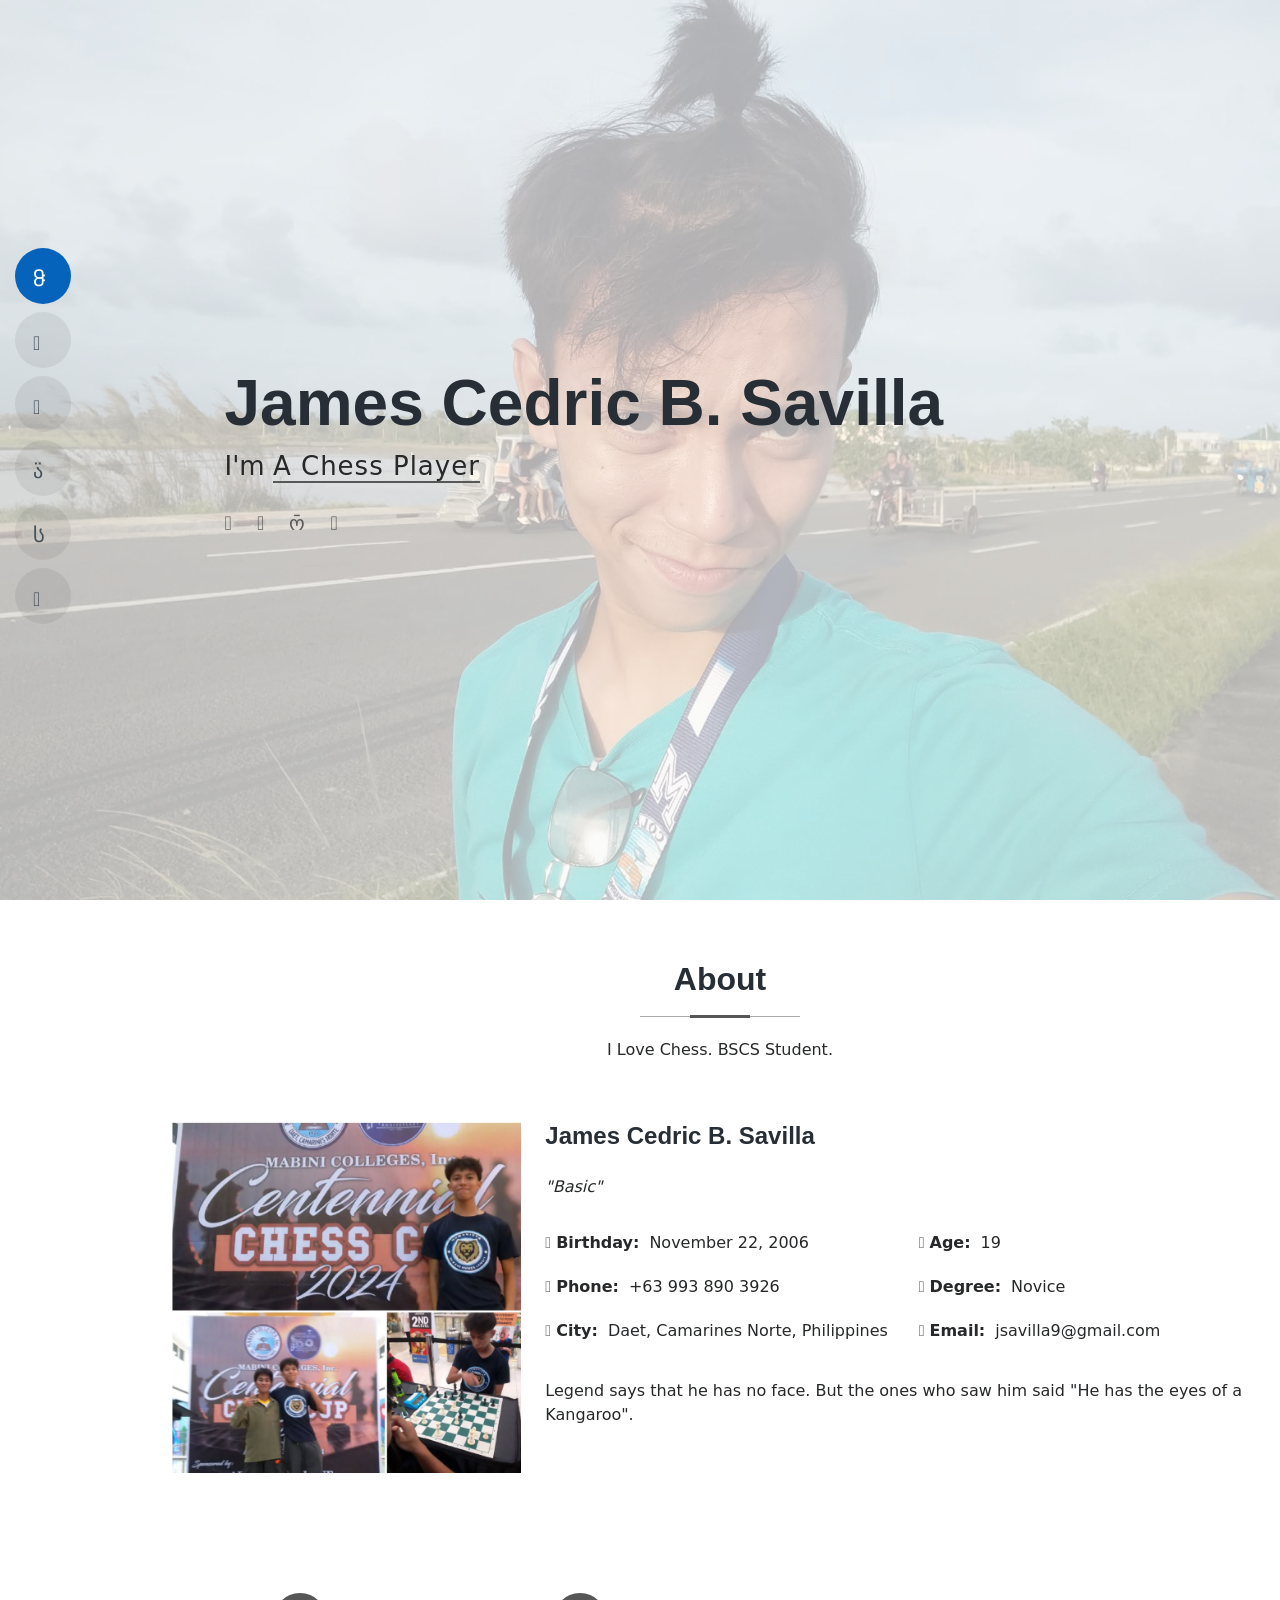
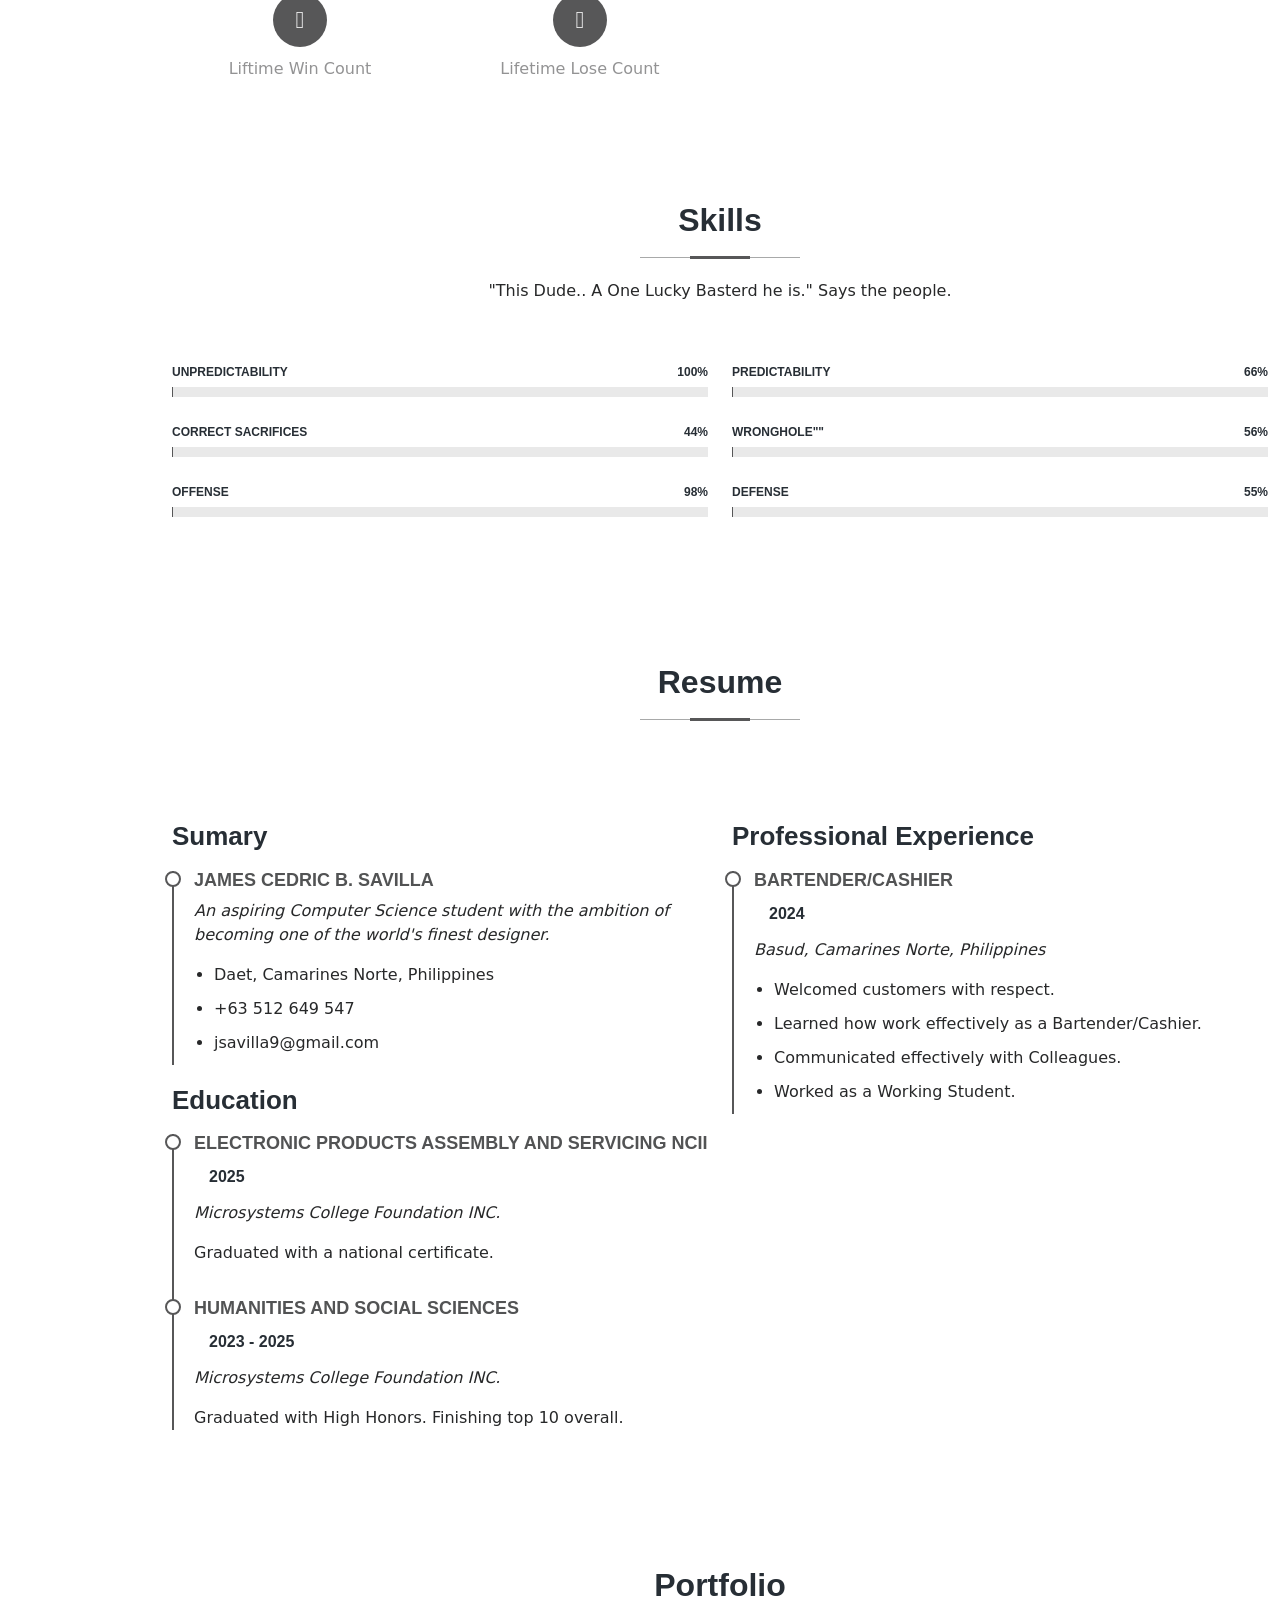
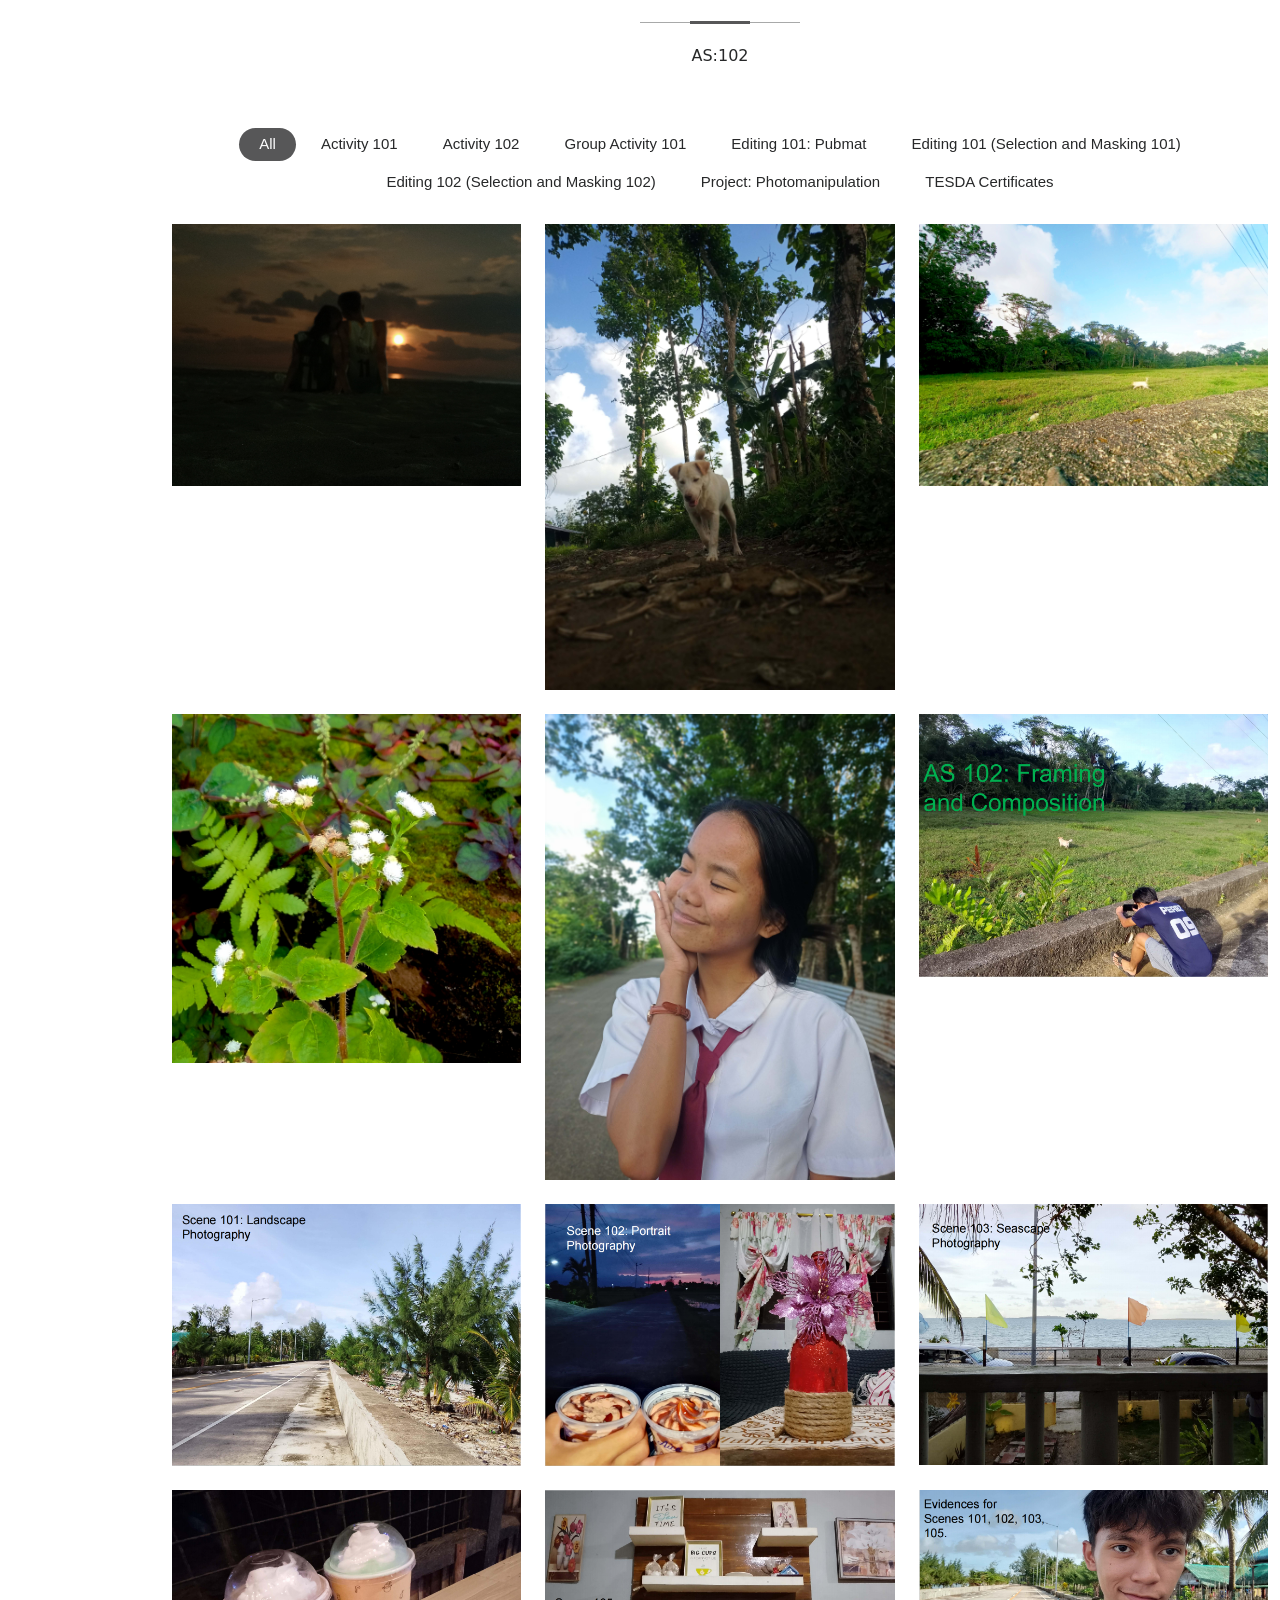
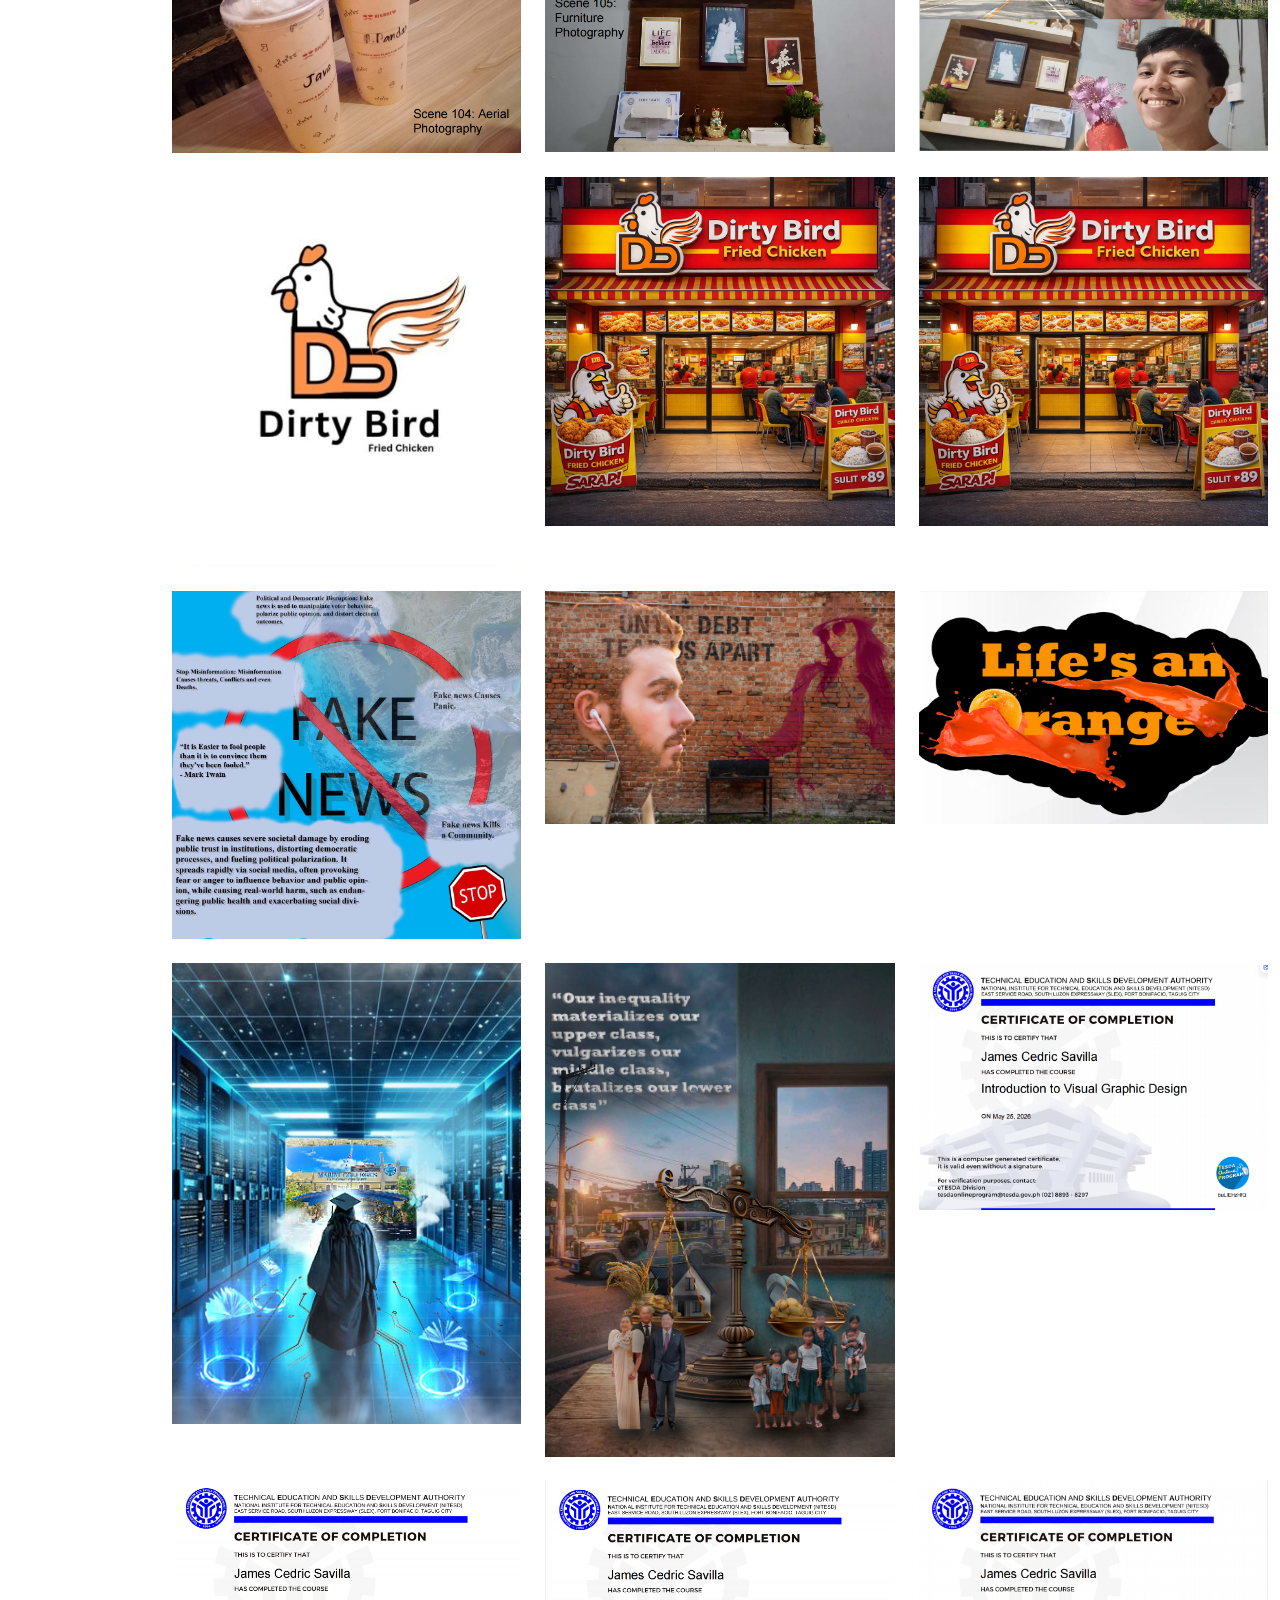
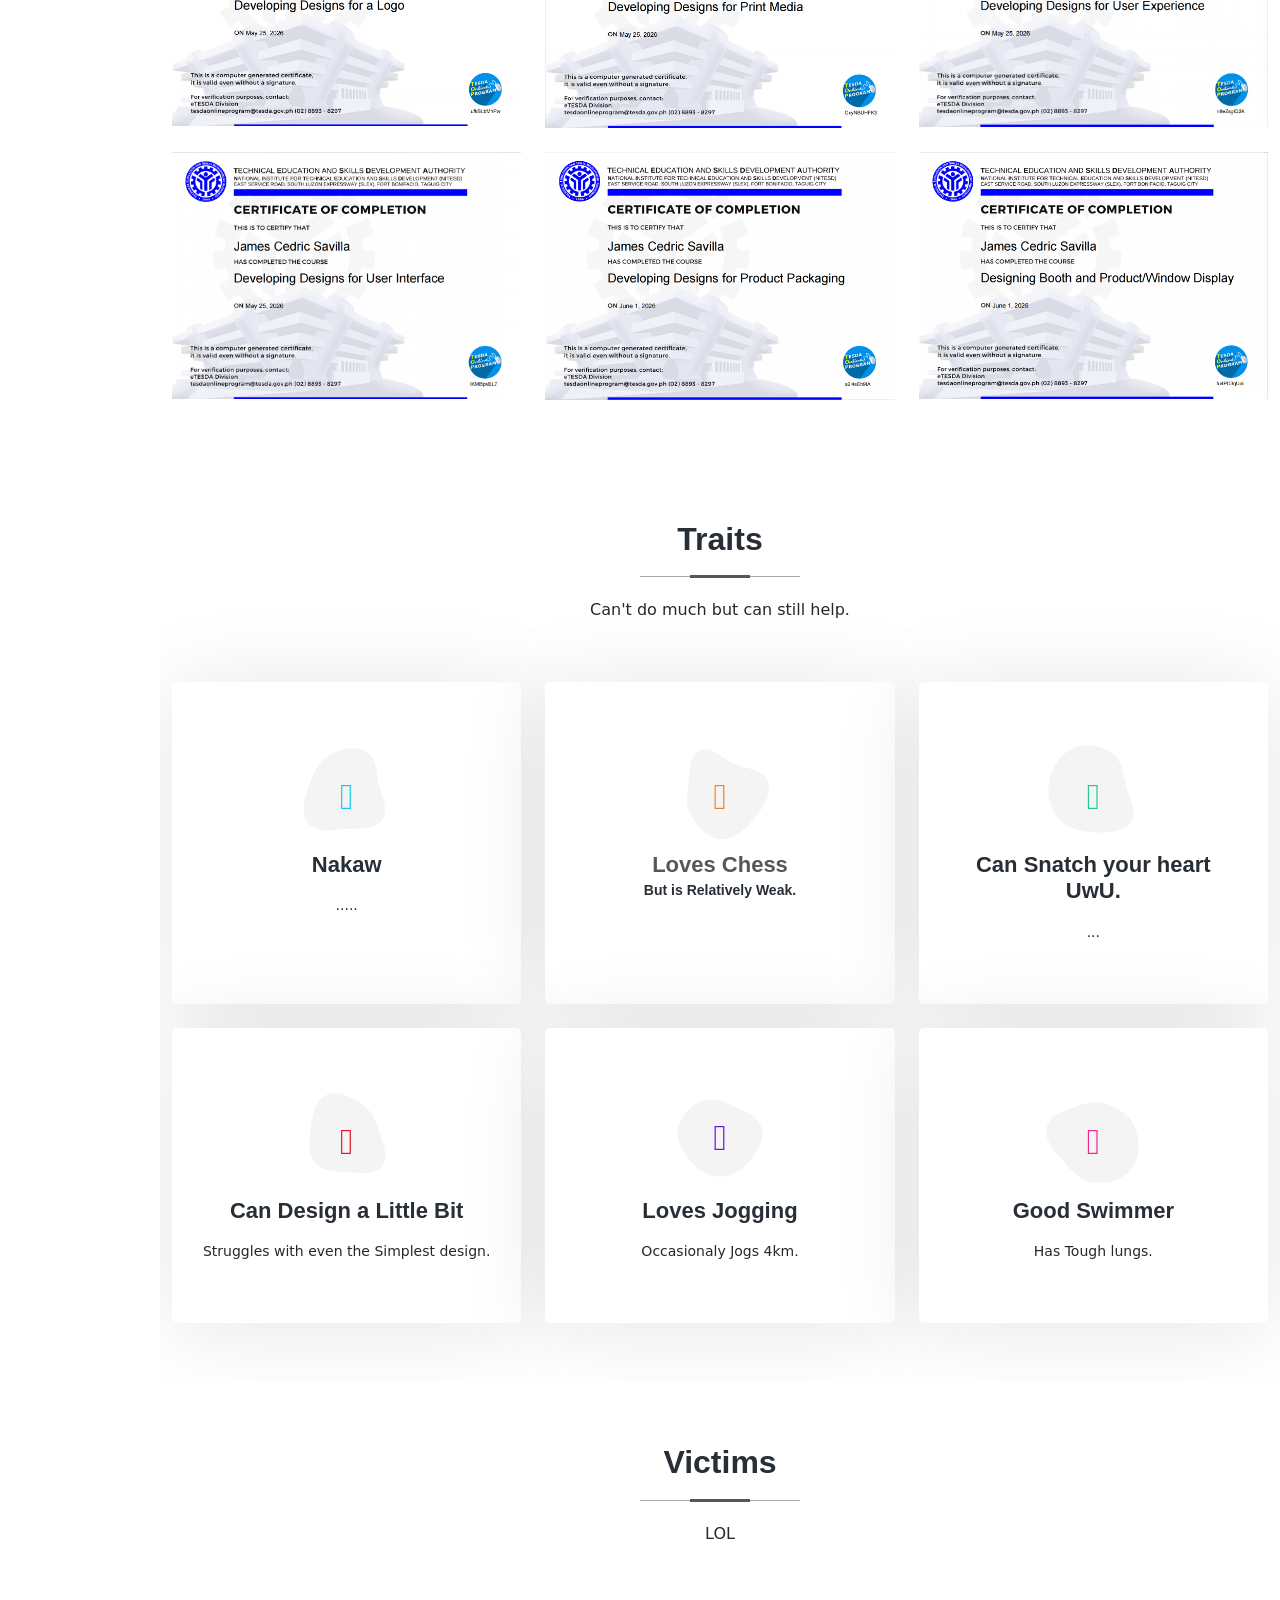
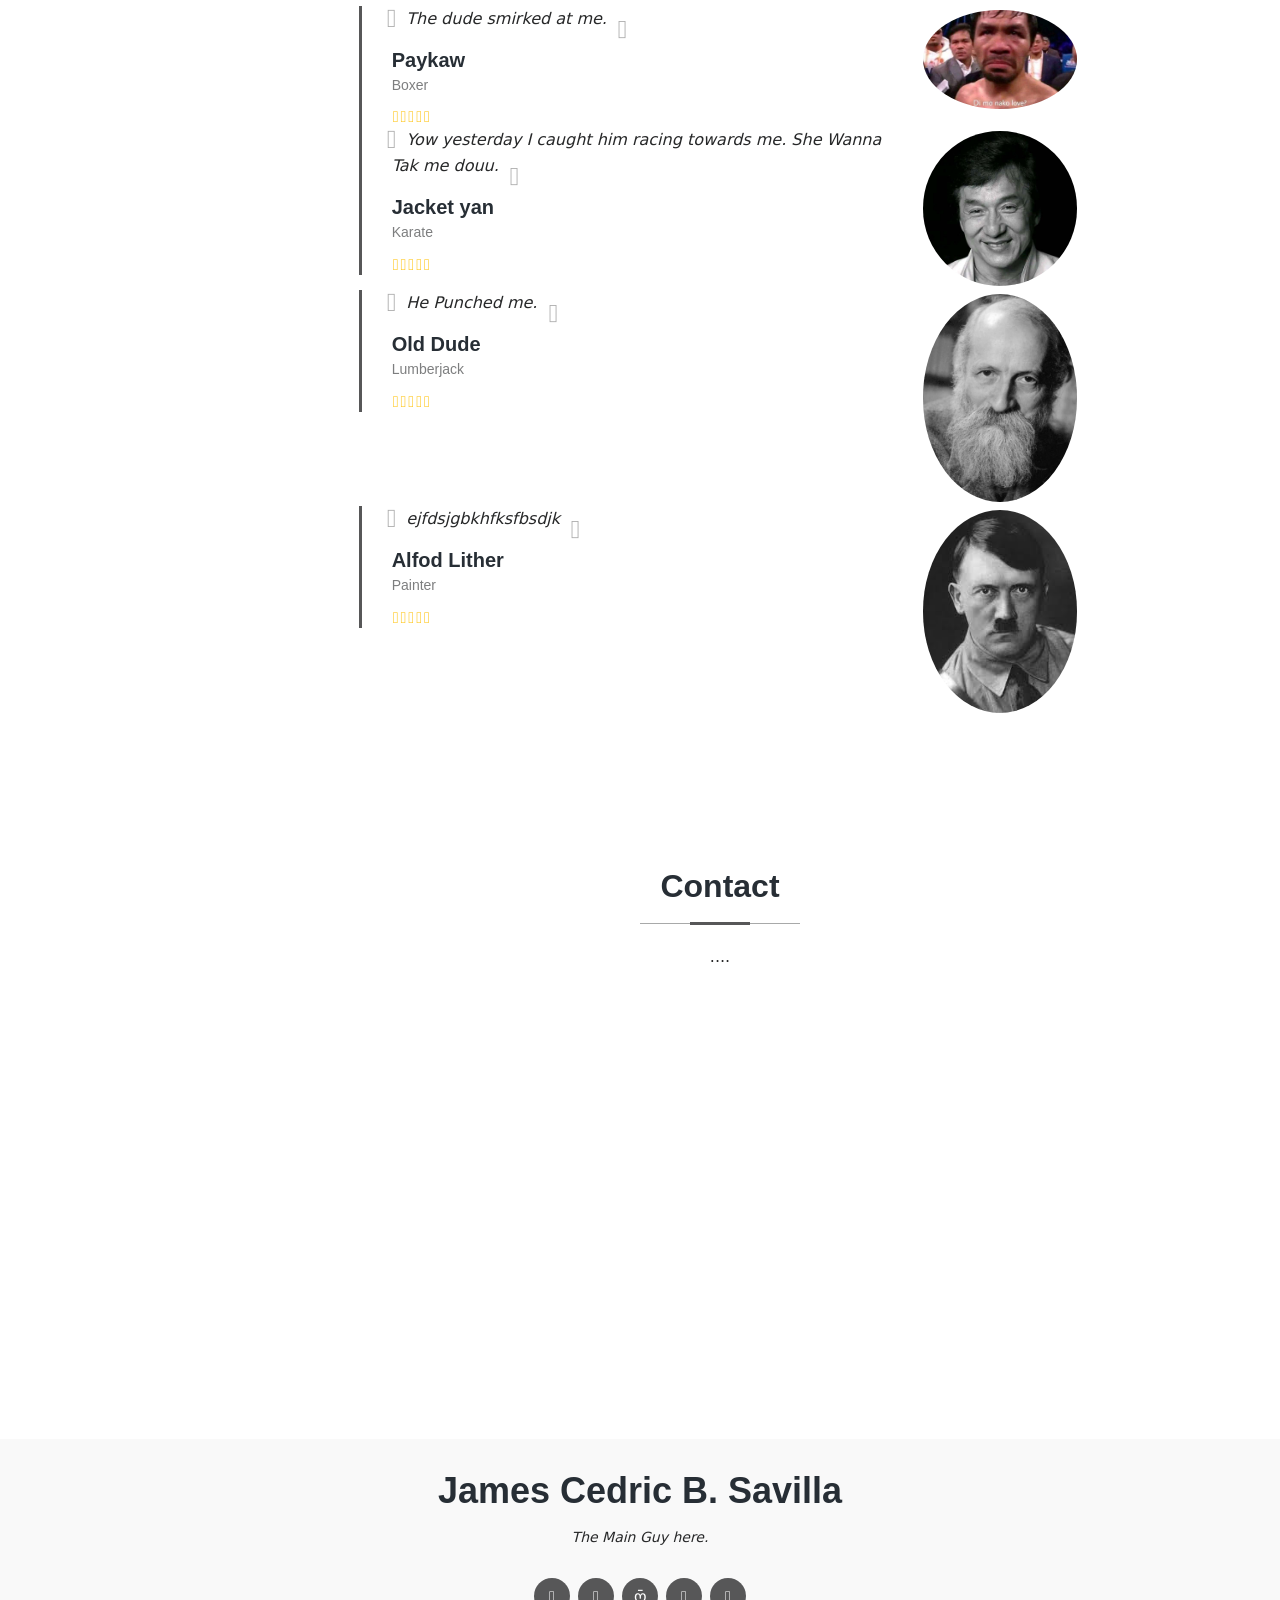
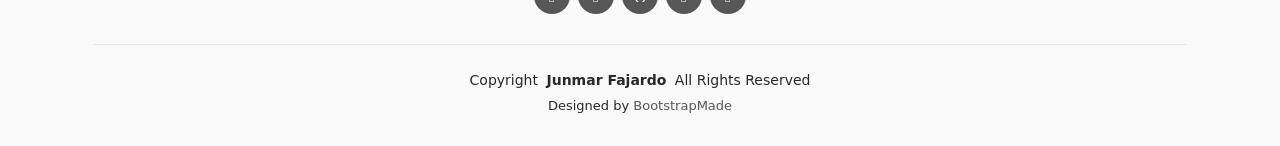
==== commit b6f63e1a: "Add files via upload" ====
--- a/index.html
+++ b/index.html
@@ -9,8 +9,8 @@
   <meta content="" name="keywords">
 
   <!-- Favicons -->
-  <link href="assets/img/favicon.png" rel="icon">
-  <link href="assets/img/apple-touch-icon.png" rel="apple-touch-icon">
+  <link href="img/favicon.png" rel="icon">
+  <link href="img/apple-touch-icon.png" rel="apple-touch-icon">
 
   <!-- Fonts -->
   <link href="https://fonts.googleapis.com" rel="preconnect">
@@ -18,14 +18,14 @@
   <link href="https://fonts.googleapis.com/css2?family=Roboto:ital,wght@0,100;0,300;0,400;0,500;0,700;0,900;1,100;1,300;1,400;1,500;1,700;1,900&family=Poppins:ital,wght@0,100;0,200;0,300;0,400;0,500;0,600;0,700;0,800;0,900;1,100;1,200;1,300;1,400;1,500;1,600;1,700;1,800;1,900&family=Raleway:ital,wght@0,100;0,200;0,300;0,400;0,500;0,600;0,700;0,800;0,900;1,100;1,200;1,300;1,400;1,500;1,600;1,700;1,800;1,900&display=swap" rel="stylesheet">
 
   <!-- Vendor CSS Files -->
-  <link href="assets/vendor/bootstrap/css/bootstrap.min.css" rel="stylesheet">
-  <link href="assets/vendor/bootstrap-icons/bootstrap-icons.css" rel="stylesheet">
-  <link href="assets/vendor/aos/aos.css" rel="stylesheet">
-  <link href="assets/vendor/glightbox/css/glightbox.min.css" rel="stylesheet">
-  <link href="assets/vendor/swiper/swiper-bundle.min.css" rel="stylesheet">
+  <link href="vendor/bootstrap/css/bootstrap.min.css" rel="stylesheet">
+  <link href="vendor/bootstrap-icons/bootstrap-icons.css" rel="stylesheet">
+  <link href="vendor/aos/aos.css" rel="stylesheet">
+  <link href="vendor/glightbox/css/glightbox.min.css" rel="stylesheet">
+  <link href="vendor/swiper/swiper-bundle.min.css" rel="stylesheet">
 
   <!-- Main CSS File -->
-  <link href="assets/css/main.css" rel="stylesheet">
+  <link href="css/main.css" rel="stylesheet">
 
   <!-- =======================================================
   * Template Name: MyResume
@@ -60,7 +60,7 @@
     <!-- Hero Section -->
     <section id="hero" class="hero section light-background">
 
-      <img src="assets/img/hero-bg.jpg" alt="">
+      <img src="img/hero-bg.jpg" alt="">
 
       <div class="container" data-aos="zoom-out">
         <div class="row justify-content-center">
@@ -92,7 +92,7 @@
 
         <div class="row gy-4 justify-content-center">
           <div class="col-lg-4">
-            <img src="assets/img/profile-img.png" class="img-fluid" alt="">
+            <img src="img/profile-img.png" class="img-fluid" alt="">
           </div>
           <div class="col-lg-8 content">
             <h2>James Cedric B. Savilla</h2>
@@ -319,272 +319,272 @@
           <div class="row gy-4 isotope-container" data-aos="fade-up" data-aos-delay="200">
 
             <div class="col-lg-4 col-md-6 portfolio-item isotope-item filter-prelim">
-              <img src="assets/img/1/1.jpg" class="img-fluid" alt="">
+              <img src="img/1/1.jpg" class="img-fluid" alt="">
               <div class="portfolio-info">
                 <h4>Long Exposure</h4>
                 <p></p>
-                <a href="assets/img/1/1.jpg" title="Me With My GF While Staring at the Beautiful Moon" data-gallery="portfolio-gallery-product" class="glightbox preview-link"><i class="bi bi-zoom-in"></i></a>
+                <a href="img/1/1.jpg" title="Me With My GF While Staring at the Beautiful Moon" data-gallery="portfolio-gallery-product" class="glightbox preview-link"><i class="bi bi-zoom-in"></i></a>
                 <a href="portfolio-details.html" title="More Details" class="details-link"><i class="bi bi-link-45deg"></i></a>
               </div>
             </div><!-- End Portfolio Item -->
 
             <div class="col-lg-4 col-md-6 portfolio-item isotope-item filter-prelim">
-              <img src="assets/img/1/2.jpeg" class="img-fluid" alt="">
+              <img src="img/1/2.jpeg" class="img-fluid" alt="">
               <div class="portfolio-info">
                 <h4>Pet Photography</h4>
                 <p></p>
-                <a href="assets/img/1/2.jpeg" title="Our Dog, Pochi" data-gallery="portfolio-gallery-product" class="glightbox preview-link"><i class="bi bi-zoom-in"></i></a>
+                <a href="img/1/2.jpeg" title="Our Dog, Pochi" data-gallery="portfolio-gallery-product" class="glightbox preview-link"><i class="bi bi-zoom-in"></i></a>
                 <a href="portfolio-details.html" title="More Details" class="details-link"><i class="bi bi-link-45deg"></i></a>
               </div>
             </div><!-- End Portfolio Item -->
 
             <div class="col-lg-4 col-md-6 portfolio-item isotope-item filter-prelim">
-              <img src="assets/img/1/3.jpeg" class="img-fluid" alt="">
+              <img src="img/1/3.jpeg" class="img-fluid" alt="">
               <div class="portfolio-info">
                 <h4>Landscape Photography</h4>
                 <p></p>
-                <a href="assets/img/1/3.jpeg" title="Green Pastures Located Near our House" data-gallery="portfolio-gallery-branding" class="glightbox preview-link"><i class="bi bi-zoom-in"></i></a>
+                <a href="img/1/3.jpeg" title="Green Pastures Located Near our House" data-gallery="portfolio-gallery-branding" class="glightbox preview-link"><i class="bi bi-zoom-in"></i></a>
                 <a href="portfolio-details.html" title="More Details" class="details-link"><i class="bi bi-link-45deg"></i></a>
               </div>
             </div><!-- End Portfolio Item -->
 
             <div class="col-lg-4 col-md-6 portfolio-item isotope-item filter-prelim">
-              <img src="assets/img/1/4.jpg" class="img-fluid" alt="">
+              <img src="img/1/4.jpg" class="img-fluid" alt="">
               <div class="portfolio-info">
                 <h4>Flower Photography</h4>
                 <p></p>
-                <a href="assets/img/1/4.jpg" title="A beautiful yet, stray Flower" data-gallery="portfolio-gallery-app" class="glightbox preview-link"><i class="bi bi-zoom-in"></i></a>
+                <a href="img/1/4.jpg" title="A beautiful yet, stray Flower" data-gallery="portfolio-gallery-app" class="glightbox preview-link"><i class="bi bi-zoom-in"></i></a>
                 <a href="portfolio-details.html" title="More Details" class="details-link"><i class="bi bi-link-45deg"></i></a>
               </div>
             </div><!-- End Portfolio Item -->
 
             <div class="col-lg-4 col-md-6 portfolio-item isotope-item filter-prelim">
-              <img src="assets/img/1/5.jpeg" class="img-fluid" alt="">
+              <img src="img/1/5.jpeg" class="img-fluid" alt="">
               <div class="portfolio-info">
                 <h4>Portrait Photography</h4>
                 <p></p>
-                <a href="assets/img/1/5.jpeg" title="My Girlfriend" data-gallery="portfolio-gallery-product" class="glightbox preview-link"><i class="bi bi-zoom-in"></i></a>
+                <a href="img/1/5.jpeg" title="My Girlfriend" data-gallery="portfolio-gallery-product" class="glightbox preview-link"><i class="bi bi-zoom-in"></i></a>
                 <a href="portfolio-details.html" title="More Details" class="details-link"><i class="bi bi-link-45deg"></i></a>
               </div>
             </div><!-- End Portfolio Item -->
 
             <div class="col-lg-4 col-md-6 portfolio-item isotope-item filter-midterm">
-              <img src="assets/img/2/1.png" class="img-fluid" alt="">
+              <img src="img/2/1.png" class="img-fluid" alt="">
               <div class="portfolio-info">
                 <h4>Header</h4>
                 <p></p>
-                <a href="assets/img/2/1.png" title="Just for the Title" data-gallery="portfolio-gallery-product" class="glightbox preview-link"><i class="bi bi-zoom-in"></i></a>
+                <a href="img/2/1.png" title="Just for the Title" data-gallery="portfolio-gallery-product" class="glightbox preview-link"><i class="bi bi-zoom-in"></i></a>
                 <a href="portfolio-details.html" title="More Details" class="details-link"><i class="bi bi-link-45deg"></i></a>
               </div>
             </div><!-- End Portfolio Item -->
 
             <div class="col-lg-4 col-md-6 portfolio-item isotope-item filter-midterm"                                   ">
-              <img src="assets/img/2/2.png" class="img-fluid" alt="">
+              <img src="img/2/2.png" class="img-fluid" alt="">
               <div class="portfolio-info">
                 <h4>Landscape Photography</h4>
                 <p></p>
-                <a href="assets/img/2/2.png" title="Mangcamagong Beach" data-gallery="portfolio-gallery-product" class="glightbox preview-link"><i class="bi bi-zoom-in"></i></a>
+                <a href="img/2/2.png" title="Mangcamagong Beach" data-gallery="portfolio-gallery-product" class="glightbox preview-link"><i class="bi bi-zoom-in"></i></a>
                 <a href="portfolio-details.html" title="More Details" class="details-link"><i class="bi bi-link-45deg"></i></a>
               </div>
             </div><!-- End Portfolio Item -->
 
             <div class="col-lg-4 col-md-6 portfolio-item isotope-item filter-midterm">
-              <img src="assets/img/2/3.png" class="img-fluid" alt="">
+              <img src="img/2/3.png" class="img-fluid" alt="">
               <div class="portfolio-info">
                 <h4>Portrait Photography</h4>
                 <p></p>
-                <a href="assets/img/2/3.png" title="A School Project and an IceCream date" data-gallery="portfolio-gallery-branding" class="glightbox preview-link"><i class="bi bi-zoom-in"></i></a>
+                <a href="img/2/3.png" title="A School Project and an IceCream date" data-gallery="portfolio-gallery-branding" class="glightbox preview-link"><i class="bi bi-zoom-in"></i></a>
                 <a href="portfolio-details.html" title="More Details" class="details-link"><i class="bi bi-link-45deg"></i></a>
               </div>
             </div><!-- End Portfolio Item -->
 
             <div class="col-lg-4 col-md-6 portfolio-item isotope-item filter-midterm">
-              <img src="assets/img/2/4.png" class="img-fluid" alt="">
+              <img src="img/2/4.png" class="img-fluid" alt="">
               <div class="portfolio-info">
                 <h4>Seascape Photography</h4>
                 <p></p>
-                <a href="assets/img/2/4.png" title="Same Location as the Landscape Photography" data-gallery="portfolio-gallery-app" class="glightbox preview-link"><i class="bi bi-zoom-in"></i></a>
+                <a href="img/2/4.png" title="Same Location as the Landscape Photography" data-gallery="portfolio-gallery-app" class="glightbox preview-link"><i class="bi bi-zoom-in"></i></a>
                 <a href="portfolio-details.html" title="More Details" class="details-link"><i class="bi bi-link-45deg"></i></a>
               </div>
             </div><!-- End Portfolio Item -->
 
             <div class="col-lg-4 col-md-6 portfolio-item isotope-item filter-midterm">
-              <img src="assets/img/2/5.png" class="img-fluid" alt="">
+              <img src="img/2/5.png" class="img-fluid" alt="">
               <div class="portfolio-info">
                 <h4>Aerial Photography</h4>
                 <p></p>
-                <a href="assets/img/2/5.png" title="Milktea Break" data-gallery="portfolio-gallery-product" class="glightbox preview-link"><i class="bi bi-zoom-in"></i></a>
+                <a href="img/2/5.png" title="Milktea Break" data-gallery="portfolio-gallery-product" class="glightbox preview-link"><i class="bi bi-zoom-in"></i></a>
                 <a href="portfolio-details.html" title="More Details" class="details-link"><i class="bi bi-link-45deg"></i></a>
               </div>
             </div><!-- End Portfolio Item -->
 
             <div class="col-lg-4 col-md-6 portfolio-item isotope-item filter-midterm">
-              <img src="assets/img/2/6.png" class="img-fluid" alt="">
+              <img src="img/2/6.png" class="img-fluid" alt="">
               <div class="portfolio-info">
                 <h4>Furniture Photography</h4>
                 <p></p>
-                <a href="assets/img/2/6.png" title="Sa Sala" data-gallery="portfolio-gallery-product" class="glightbox preview-link"><i class="bi bi-zoom-in"></i></a>
+                <a href="img/2/6.png" title="Sa Sala" data-gallery="portfolio-gallery-product" class="glightbox preview-link"><i class="bi bi-zoom-in"></i></a>
                 <a href="portfolio-details.html" title="More Details" class="details-link"><i class="bi bi-link-45deg"></i></a>
               </div>
             </div><!-- End Portfolio Item -->
 
           <div class="col-lg-4 col-md-6 portfolio-item isotope-item filter-midterm">
-              <img src="assets/img/2/7.png" class="img-fluid" alt="">
+              <img src="img/2/7.png" class="img-fluid" alt="">
               <div class="portfolio-info">
                 <h4>Evidences</h4>
                 <p></p>
-                <a href="assets/img/2/7.png" title="Incomplete" data-gallery="portfolio-gallery-product" class="glightbox preview-link"><i class="bi bi-zoom-in"></i></a>
+                <a href="img/2/7.png" title="Incomplete" data-gallery="portfolio-gallery-product" class="glightbox preview-link"><i class="bi bi-zoom-in"></i></a>
                 <a href="portfolio-details.html" title="More Details" class="details-link"><i class="bi bi-link-45deg"></i></a>
               </div>
             </div><!-- End Portfolio Item -->
 
             <div class="col-lg-4 col-md-6 portfolio-item isotope-item filter-prefinals">
-              <img src="assets/img/3/1.jpg" class="img-fluid" alt="">
+              <img src="img/3/1.jpg" class="img-fluid" alt="">
               <div class="portfolio-info">
                 <h4>Dirty Bird</h4>
                 <p></p>
-                <a href="assets/img/3/1.jpg" title="Dirty Bird" data-gallery="portfolio-gallery-product" class="glightbox preview-link"><i class="bi bi-zoom-in"></i></a>
+                <a href="img/3/1.jpg" title="Dirty Bird" data-gallery="portfolio-gallery-product" class="glightbox preview-link"><i class="bi bi-zoom-in"></i></a>
                 <a href="portfolio-details.html" title="More Details" class="details-link"><i class="bi bi-link-45deg"></i></a>
               </div>
             </div><!-- End Portfolio Item -->
 
             <div class="col-lg-4 col-md-6 portfolio-item isotope-item filter-prefinals">
-              <img src="assets/img/3/2.png" class="img-fluid" alt="">
+              <img src="img/3/2.png" class="img-fluid" alt="">
               <div class="portfolio-info">
                 <h4>Mock Up</h4>
                 <p></p>
-                <a href="assets/img/3/1.png" title="Mock up on a Store" data-gallery="portfolio-gallery-product" class="glightbox preview-link"><i class="bi bi-zoom-in"></i></a>
+                <a href="img/3/1.png" title="Mock up on a Store" data-gallery="portfolio-gallery-product" class="glightbox preview-link"><i class="bi bi-zoom-in"></i></a>
                 <a href="portfolio-details.html" title="More Details" class="details-link"><i class="bi bi-link-45deg"></i></a>
               </div>
             </div><!-- End Portfolio Item -->
 
           <div class="col-lg-4 col-md-6 portfolio-item isotope-item filter-prefinals">
-              <img src="assets/img/3/2.png" class="img-fluid" alt="">
+              <img src="img/3/2.png" class="img-fluid" alt="">
               <div class="portfolio-info">
                 <h4>Mock up</h4>
                 <p></p>
-                <a href="assets/img/3/3.jpg" title="Mock up on a Bike" data-gallery="portfolio-gallery-product" class="glightbox preview-link"><i class="bi bi-zoom-in"></i></a>
+                <a href="img/3/3.jpg" title="Mock up on a Bike" data-gallery="portfolio-gallery-product" class="glightbox preview-link"><i class="bi bi-zoom-in"></i></a>
                 <a href="portfolio-details.html" title="More Details" class="details-link"><i class="bi bi-link-45deg"></i></a>
               </div>
             </div><!-- End Portfolio Item -->
 
           <div class="col-lg-4 col-md-6 portfolio-item isotope-item filter-finals">
-              <img src="assets/img/5/pubMat.jpg" class="img-fluid" alt="">
+              <img src="img/5/pubMat.jpg" class="img-fluid" alt="">
               <div class="portfolio-info">
                 <h4>Stop Fakenews</h4>
                 <p></p>
-                <a href="assets/img/5/pubMat.jpg" title="PubMat" data-gallery="portfolio-gallery-product" class="glightbox preview-link"><i class="bi bi-zoom-in"></i></a>
+                <a href="img/5/pubMat.jpg" title="PubMat" data-gallery="portfolio-gallery-product" class="glightbox preview-link"><i class="bi bi-zoom-in"></i></a>
                 <a href="portfolio-details.html" title="More Details" class="details-link"><i class="bi bi-link-45deg"></i></a>
               </div>
             </div><!-- End Portfolio Item -->
 
             <div class="col-lg-4 col-md-6 portfolio-item isotope-item filter-finals1">
-              <img src="assets/img/Editing 101/James-Cedric-B.-Savilla---Brick-Layer.jpg" class="img-fluid" alt="">
+              <img src="img/Editing 101/James-Cedric-B.-Savilla---Brick-Layer.jpg" class="img-fluid" alt="">
               <div class="portfolio-info">
                 <h4>Brick Layer</h4>
                 <p></p>
-                <a href="assets/img/Editing 101/James-Cedric-B.-Savilla---Brick-Layer.jpg" title="Brick Layer" data-gallery="portfolio-gallery-product" class="glightbox preview-link"><i class="bi bi-zoom-in"></i></a>
+                <a href="img/Editing 101/James-Cedric-B.-Savilla---Brick-Layer.jpg" title="Brick Layer" data-gallery="portfolio-gallery-product" class="glightbox preview-link"><i class="bi bi-zoom-in"></i></a>
                 <a href="portfolio-details.html" title="More Details" class="details-link"><i class="bi bi-link-45deg"></i></a>
               </div>
             </div><!-- End Portfolio Item -->
 
             <div class="col-lg-4 col-md-6 portfolio-item isotope-item filter-finals2">
-              <img src="assets/img/Editing 102/James-Cedric-B.-Savilla---Orange-Favor.jpg" class="img-fluid" alt="">
+              <img src="img/Editing 102/James-Cedric-B.-Savilla---Orange-Favor.jpg" class="img-fluid" alt="">
               <div class="portfolio-info">
                 <h4>Orange Favor</h4>
                 <p></p>
-                <a href="assets/img/Editing 102/James-Cedric-B.-Savilla---Orange-Favor.jpg" title="Orange Favor" data-gallery="portfolio-gallery-product" class="glightbox preview-link"><i class="bi bi-zoom-in"></i></a>
+                <a href="img/Editing 102/James-Cedric-B.-Savilla---Orange-Favor.jpg" title="Orange Favor" data-gallery="portfolio-gallery-product" class="glightbox preview-link"><i class="bi bi-zoom-in"></i></a>
                 <a href="portfolio-details.html" title="More Details" class="details-link"><i class="bi bi-link-45deg"></i></a>
               </div>
             </div><!-- End Portfolio Item -->
 
             <div class="col-lg-4 col-md-6 portfolio-item isotope-item filter-finals3">
-              <img src="assets/img/Photomanipulation/Where-Education-Meets-Technology.jpg" class="img-fluid" alt="">
+              <img src="img/Photomanipulation/Where-Education-Meets-Technology.jpg" class="img-fluid" alt="">
               <div class="portfolio-info">
                 <h4>Where Education Meets Technology</h4>
                 <p></p>
-                <a href="assets/img/Photomanipulation/Where-Education-Meets-Technology.jpg" title="CTRL Z Production, Entry Number 1" data-gallery="portfolio-gallery-product" class="glightbox preview-link"><i class="bi bi-zoom-in"></i></a>
+                <a href="img/Photomanipulation/Where-Education-Meets-Technology.jpg" title="CTRL Z Production, Entry Number 1" data-gallery="portfolio-gallery-product" class="glightbox preview-link"><i class="bi bi-zoom-in"></i></a>
                 <a href="portfolio-details.html" title="More Details" class="details-link"><i class="bi bi-link-45deg"></i></a>
               </div>
             </div><!-- End Portfolio Item -->
 
             <div class="col-lg-4 col-md-6 portfolio-item isotope-item filter-finals3">
-              <img src="assets/img/Photomanipulation/Tilted-Reality.jpg" class="img-fluid" alt="">
+              <img src="img/Photomanipulation/Tilted-Reality.jpg" class="img-fluid" alt="">
               <div class="portfolio-info">
                 <h4>Tilted Reality</h4>
                 <p></p>
-                <a href="assets/img/Photomanipulation/Tilted-Reality.jpg" title="CTRL Z Production, Entry Number 2" data-gallery="portfolio-gallery-product" class="glightbox preview-link"><i class="bi bi-zoom-in"></i></a>
+                <a href="img/Photomanipulation/Tilted-Reality.jpg" title="CTRL Z Production, Entry Number 2" data-gallery="portfolio-gallery-product" class="glightbox preview-link"><i class="bi bi-zoom-in"></i></a>
                 <a href="portfolio-details.html" title="More Details" class="details-link"><i class="bi bi-link-45deg"></i></a>
               </div>
             </div><!-- End Portfolio Item -->
 
 
             <div class="col-lg-4 col-md-6 portfolio-item isotope-item filter-finals4">
-              <img src="assets/img/TESDA/1.png" class="img-fluid" alt="">
+              <img src="img/TESDA/1.png" class="img-fluid" alt="">
               <div class="portfolio-info">
                 <h4>Introduction to Visual Graphic Design</h4>
                 <p></p>
-                <a href="assets/img/TESDA/1.png" title="Certificate Number 1" data-gallery="portfolio-gallery-product" class="glightbox preview-link"><i class="bi bi-zoom-in"></i></a>
+                <a href="img/TESDA/1.png" title="Certificate Number 1" data-gallery="portfolio-gallery-product" class="glightbox preview-link"><i class="bi bi-zoom-in"></i></a>
                 <a href="portfolio-details.html" title="More Details" class="details-link"><i class="bi bi-link-45deg"></i></a>
               </div>
             </div><!-- End Portfolio Item -->
 
           <div class="col-lg-4 col-md-6 portfolio-item isotope-item filter-finals4">
-              <img src="assets/img/TESDA/2.png" class="img-fluid" alt="">
+              <img src="img/TESDA/2.png" class="img-fluid" alt="">
               <div class="portfolio-info">
                 <h4>Developing Designs for a Logo</h4>
                 <p></p>
-                <a href="assets/img/TESDA/2.png" title="Certificate Number 2" data-gallery="portfolio-gallery-product" class="glightbox preview-link"><i class="bi bi-zoom-in"></i></a>
+                <a href="img/TESDA/2.png" title="Certificate Number 2" data-gallery="portfolio-gallery-product" class="glightbox preview-link"><i class="bi bi-zoom-in"></i></a>
                 <a href="portfolio-details.html" title="More Details" class="details-link"><i class="bi bi-link-45deg"></i></a>
               </div>
             </div><!-- End Portfolio Item -->
 
           <div class="col-lg-4 col-md-6 portfolio-item isotope-item filter-finals4">
-              <img src="assets/img/TESDA/3.png" class="img-fluid" alt="">
+              <img src="img/TESDA/3.png" class="img-fluid" alt="">
               <div class="portfolio-info">
                 <h4>Developing Designs for Print Media</h4>
                 <p></p>
-                <a href="assets/img/TESDA/3.png" title="Certificate Number 3" data-gallery="portfolio-gallery-product" class="glightbox preview-link"><i class="bi bi-zoom-in"></i></a>
+                <a href="img/TESDA/3.png" title="Certificate Number 3" data-gallery="portfolio-gallery-product" class="glightbox preview-link"><i class="bi bi-zoom-in"></i></a>
                 <a href="portfolio-details.html" title="More Details" class="details-link"><i class="bi bi-link-45deg"></i></a>
               </div>
             </div><!-- End Portfolio Item -->
 
             <div class="col-lg-4 col-md-6 portfolio-item isotope-item filter-finals4">
-              <img src="assets/img/TESDA/4.png" class="img-fluid" alt="">
+              <img src="img/TESDA/4.png" class="img-fluid" alt="">
               <div class="portfolio-info">
                 <h4>Developing Designs for User Experience</h4>
                 <p></p>
-                <a href="assets/img/TESDA/4.png" title="Certificate Number 4" data-gallery="portfolio-gallery-product" class="glightbox preview-link"><i class="bi bi-zoom-in"></i></a>
+                <a href="img/TESDA/4.png" title="Certificate Number 4" data-gallery="portfolio-gallery-product" class="glightbox preview-link"><i class="bi bi-zoom-in"></i></a>
                 <a href="portfolio-details.html" title="More Details" class="details-link"><i class="bi bi-link-45deg"></i></a>
               </div>
             </div><!-- End Portfolio Item -->
 
             <div class="col-lg-4 col-md-6 portfolio-item isotope-item filter-finals4">
-              <img src="assets/img/TESDA/5.png" class="img-fluid" alt="">
+              <img src="img/TESDA/5.png" class="img-fluid" alt="">
               <div class="portfolio-info">
                 <h4>Developing Designs for User Interface</h4>
                 <p></p>
-                <a href="assets/img/TESDA/5.png" title="Certificate Number 5" data-gallery="portfolio-gallery-product" class="glightbox preview-link"><i class="bi bi-zoom-in"></i></a>
+                <a href="img/TESDA/5.png" title="Certificate Number 5" data-gallery="portfolio-gallery-product" class="glightbox preview-link"><i class="bi bi-zoom-in"></i></a>
                 <a href="portfolio-details.html" title="More Details" class="details-link"><i class="bi bi-link-45deg"></i></a>
               </div>
             </div><!-- End Portfolio Item -->
 
             <div class="col-lg-4 col-md-6 portfolio-item isotope-item filter-finals4">
-              <img src="assets/img/TESDA/6.png" class="img-fluid" alt="">
+              <img src="img/TESDA/6.png" class="img-fluid" alt="">
               <div class="portfolio-info">
                 <h4>Developing Designs for Product Packaging</h4>
                 <p></p>
-                <a href="assets/img/TESDA/6.png" title="Certificate Number 6" data-gallery="portfolio-gallery-product" class="glightbox preview-link"><i class="bi bi-zoom-in"></i></a>
+                <a href="img/TESDA/6.png" title="Certificate Number 6" data-gallery="portfolio-gallery-product" class="glightbox preview-link"><i class="bi bi-zoom-in"></i></a>
                 <a href="portfolio-details.html" title="More Details" class="details-link"><i class="bi bi-link-45deg"></i></a>
               </div>
             </div><!-- End Portfolio Item -->
 
             <div class="col-lg-4 col-md-6 portfolio-item isotope-item filter-finals4">
-              <img src="assets/img/TESDA/7.png" class="img-fluid" alt="">
+              <img src="img/TESDA/7.png" class="img-fluid" alt="">
               <div class="portfolio-info">
                 <h4>Designing Booth and Product/Window Display</h4>
                 <p></p>
-                <a href="assets/img/TESDA/7.png" title="Certificate Number 7" data-gallery="portfolio-gallery-product" class="glightbox preview-link"><i class="bi bi-zoom-in"></i></a>
+                <a href="img/TESDA/7.png" title="Certificate Number 7" data-gallery="portfolio-gallery-product" class="glightbox preview-link"><i class="bi bi-zoom-in"></i></a>
                 <a href="portfolio-details.html" title="More Details" class="details-link"><i class="bi bi-link-45deg"></i></a>
               </div>
             </div><!-- End Portfolio Item -->
@@ -756,7 +756,7 @@
                     </div>
                   </div>
                   <div class="col-lg-2 text-center">
-                    <img src="assets/img/testimonials/testimonials-1.jpg" class="img-fluid testimonial-img" alt="">
+                    <img src="img/testimonials/testimonials-1.jpg" class="img-fluid testimonial-img" alt="">
                   </div>
                 </div>
               </div>
@@ -780,7 +780,7 @@
                     </div>
                   </div>
                   <div class="col-lg-2 text-center">
-                    <img src="assets/img/testimonials/testimonials-2.jpg" class="img-fluid testimonial-img" alt="">
+                    <img src="img/testimonials/testimonials-2.jpg" class="img-fluid testimonial-img" alt="">
                   </div>
                 </div>
               </div>
@@ -804,7 +804,7 @@
                     </div>
                   </div>
                   <div class="col-lg-2 text-center">
-                    <img src="assets/img/testimonials/testimonials-3.jpg" class="img-fluid testimonial-img" alt="">
+                    <img src="img/testimonials/testimonials-3.jpg" class="img-fluid testimonial-img" alt="">
                   </div>
                 </div>
               </div>
@@ -828,7 +828,7 @@
                     </div>
                   </div>
                   <div class="col-lg-2 text-center">
-                    <img src="assets/img/testimonials/testimonials-4.jpg" class="img-fluid testimonial-img" alt="">
+                    <img src="img/testimonials/testimonials-4.jpg" class="img-fluid testimonial-img" alt="">
                   </div>
                 </div>
               </div>
@@ -955,19 +955,19 @@
   <div id="preloader"></div>
 
   <!-- Vendor JS Files -->
-  <script src="assets/vendor/bootstrap/js/bootstrap.bundle.min.js"></script>
-  <script src="assets/vendor/php-email-form/validate.js"></script>
-  <script src="assets/vendor/aos/aos.js"></script>
-  <script src="assets/vendor/typed.js/typed.umd.js"></script>
-  <script src="assets/vendor/purecounter/purecounter_vanilla.js"></script>
-  <script src="assets/vendor/waypoints/noframework.waypoints.js"></script>
-  <script src="assets/vendor/glightbox/js/glightbox.min.js"></script>
-  <script src="assets/vendor/imagesloaded/imagesloaded.pkgd.min.js"></script>
-  <script src="assets/vendor/isotope-layout/isotope.pkgd.min.js"></script>
-  <script src="assets/vendor/swiper/swiper-bundle.min.js"></script>
+  <script src="vendor/bootstrap/js/bootstrap.bundle.min.js"></script>
+  <script src="vendor/php-email-form/validate.js"></script>
+  <script src="vendor/aos/aos.js"></script>
+  <script src="vendor/typed.js/typed.umd.js"></script>
+  <script src="vendor/purecounter/purecounter_vanilla.js"></script>
+  <script src="vendor/waypoints/noframework.waypoints.js"></script>
+  <script src="vendor/glightbox/js/glightbox.min.js"></script>
+  <script src="vendor/imagesloaded/imagesloaded.pkgd.min.js"></script>
+  <script src="vendor/isotope-layout/isotope.pkgd.min.js"></script>
+  <script src="vendor/swiper/swiper-bundle.min.js"></script>
 
   <!-- Main JS File -->
-  <script src="assets/js/main.js"></script>
+  <script src="js/main.js"></script>
 
 </body>
 
--- a/css/main.css
+++ b/css/main.css
@@ -0,0 +1,1459 @@
+/**
+* Template Name: MyResume
+* Template URL: https://bootstrapmade.com/free-html-bootstrap-template-my-resume/
+* Updated: Jun 29 2024 with Bootstrap v5.3.3
+* Author: BootstrapMade.com
+* License: https://bootstrapmade.com/license/
+*/
+
+/*--------------------------------------------------------------
+# Font & Color Variables
+# Help: https://bootstrapmade.com/color-system/
+--------------------------------------------------------------*/
+/* Fonts */
+:root {
+  --default-font: "Roboto",  system-ui, -apple-system, "Segoe UI", Roboto, "Helvetica Neue", Arial, "Noto Sans", "Liberation Sans", sans-serif, "Apple Color Emoji", "Segoe UI Emoji", "Segoe UI Symbol", "Noto Color Emoji";
+  --heading-font: "Raleway",  sans-serif;
+  --nav-font: "Poppins",  sans-serif;
+}
+
+/* Global Colors - The following color variables are used throughout the website. Updating them here will change the color scheme of the entire website */
+:root { 
+  --background-color: #ffffff; /* Background color for the entire website, including individual sections */
+  --default-color: #272829; /* Default color used for the majority of the text content across the entire website */
+  --heading-color: #272e35; /* Color for headings, subheadings and title throughout the website */
+  --accent-color: #575758; /* Accent color that represents your brand on the website. It's used for buttons, links, and other elements that need to stand out */
+  --surface-color: #ffffff; /* The surface color is used as a background of boxed elements within sections, such as cards, icon boxes, or other elements that require a visual separation from the global background. */
+  --contrast-color: #ffffff; /* Contrast color for text, ensuring readability against backgrounds of accent, heading, or default colors. */
+}
+
+/* Nav Menu Colors - The following color variables are used specifically for the navigation menu. They are separate from the global colors to allow for more customization options */
+:root {
+  --nav-color: #45505b;  /* The default color of the main navmenu links */
+  --nav-hover-color: #0563bb; /* Applied to main navmenu links when they are hovered over or active */
+  --nav-mobile-background-color: #ffffff; /* Used as the background color for mobile navigation menu */
+  --nav-dropdown-background-color: #ffffff; /* Used as the background color for dropdown items that appear when hovering over primary navigation items */
+  --nav-dropdown-color: #212529; /* Used for navigation links of the dropdown items in the navigation menu. */
+  --nav-dropdown-hover-color: #0563bb; /* Similar to --nav-hover-color, this color is applied to dropdown navigation links when they are hovered over. */
+}
+
+/* Color Presets - These classes override global colors when applied to any section or element, providing reuse of the sam color scheme. */
+
+.light-background {
+  --background-color: #f9f9f9;
+  --surface-color: #ffffff;
+}
+
+.dark-background {
+  --background-color: #060606;
+  --default-color: #ffffff;
+  --heading-color: #ffffff;
+  --surface-color: #252525;
+  --contrast-color: #ffffff;
+}
+
+/* Smooth scroll */
+:root {
+  scroll-behavior: smooth;
+}
+
+/*--------------------------------------------------------------
+# General Styling & Shared Classes
+--------------------------------------------------------------*/
+body {
+  color: var(--default-color);
+  background-color: var(--background-color);
+  font-family: var(--default-font);
+}
+
+a {
+  color: var(--accent-color);
+  text-decoration: none;
+  transition: 0.3s;
+}
+
+a:hover {
+  color: color-mix(in srgb, var(--accent-color), transparent 25%);
+  text-decoration: none;
+}
+
+h1,
+h2,
+h3,
+h4,
+h5,
+h6 {
+  color: var(--heading-color);
+  font-family: var(--heading-font);
+}
+
+/* PHP Email Form Messages
+------------------------------*/
+.php-email-form .error-message {
+  display: none;
+  background: #df1529;
+  color: #ffffff;
+  text-align: left;
+  padding: 15px;
+  margin-bottom: 24px;
+  font-weight: 600;
+}
+
+.php-email-form .sent-message {
+  display: none;
+  color: #ffffff;
+  background: #059652;
+  text-align: center;
+  padding: 15px;
+  margin-bottom: 24px;
+  font-weight: 600;
+}
+
+.php-email-form .loading {
+  display: none;
+  background: var(--surface-color);
+  text-align: center;
+  padding: 15px;
+  margin-bottom: 24px;
+}
+
+.php-email-form .loading:before {
+  content: "";
+  display: inline-block;
+  border-radius: 50%;
+  width: 24px;
+  height: 24px;
+  margin: 0 10px -6px 0;
+  border: 3px solid var(--accent-color);
+  border-top-color: var(--surface-color);
+  animation: php-email-form-loading 1s linear infinite;
+}
+
+@keyframes php-email-form-loading {
+  0% {
+    transform: rotate(0deg);
+  }
+
+  100% {
+    transform: rotate(360deg);
+  }
+}
+
+/*--------------------------------------------------------------
+# Global Header
+--------------------------------------------------------------*/
+.header {
+  color: var(--default-color);
+  position: fixed;
+  top: 0;
+  left: 0;
+  bottom: 0;
+  padding: 0 15px;
+  transition: all ease-in-out 0.3s;
+  overflow-y: auto;
+  z-index: 997;
+  min-width: 200px;
+}
+
+@media (max-width: 1199px) {
+  .header {
+    background-color: var(--background-color);
+    border-right: 1px solid color-mix(in srgb, var(--default-color), transparent 90%);
+    width: 300px;
+    left: -100%;
+  }
+}
+
+@media (min-width: 1200px) and (max-width: 1600px) {
+  .header~main {
+    margin-left: 160px;
+  }
+
+  .header~main .hero {
+    margin-left: -160px;
+    width: 100vw;
+  }
+}
+
+.header.header-show {
+  left: 0;
+}
+
+.header .header-toggle {
+  color: var(--contrast-color);
+  background-color: var(--accent-color);
+  font-size: 22px;
+  display: flex;
+  align-items: center;
+  justify-content: center;
+  width: 40px;
+  height: 40px;
+  border-radius: 50%;
+  cursor: pointer;
+  position: fixed;
+  top: 15px;
+  right: 15px;
+  z-index: 9999;
+  transition: background-color 0.3s;
+}
+
+.header .header-toggle:hover {
+  color: var(--contrast-color);
+  background-color: color-mix(in srgb, var(--accent-color) 90%, white 15%);
+}
+
+/*--------------------------------------------------------------
+# Navigation Menu
+--------------------------------------------------------------*/
+.navmenu {
+  padding: 0;
+  z-index: 9997;
+}
+
+.navmenu ul {
+  list-style: none;
+  padding: 0 0 20px 0;
+  margin: 0;
+  width: 140px;
+}
+
+.navmenu a,
+.navmenu a:focus {
+  color: var(--nav-color);
+  font-family: var(--nav-font);
+  display: flex;
+  align-items: center;
+  padding: 10px 18px;
+  margin-bottom: 8px;
+  font-size: 15px;
+  border-radius: 50px;
+  background: color-mix(in srgb, var(--default-color), transparent 92%);
+  height: 56px;
+  width: 100%;
+  overflow: hidden;
+  transition: 0.3s;
+}
+
+.navmenu a i,
+.navmenu a:focus i {
+  font-size: 20px;
+}
+
+.navmenu a span,
+.navmenu a:focus span {
+  padding: 0 5px 0 7px;
+}
+
+@media (min-width: 992px) {
+
+  .navmenu a,
+  .navmenu a:focus {
+    max-width: 56px;
+  }
+
+  .navmenu a span,
+  .navmenu a:focus span {
+    display: none;
+  }
+}
+
+.navmenu a:hover,
+.navmenu .active,
+.navmenu .active:focus,
+.navmenu li:hover>a {
+  color: var(--contrast-color);
+  background: var(--nav-hover-color);
+}
+
+.navmenu a:hover,
+.navmenu li:hover>a {
+  max-width: 100%;
+  color: var(--contrast-color);
+}
+
+.navmenu a:hover span,
+.navmenu li:hover>a span {
+  display: block;
+}
+
+/*--------------------------------------------------------------
+# Global Footer
+--------------------------------------------------------------*/
+.footer {
+  color: var(--default-color);
+  background-color: var(--background-color);
+  font-size: 14px;
+  text-align: center;
+  padding: 30px 0;
+  position: relative;
+}
+
+.footer h3 {
+  font-size: 36px;
+  font-weight: 700;
+  position: relative;
+  padding: 0;
+  margin: 0 0 15px 0;
+}
+
+.footer p {
+  font-size: 15;
+  font-style: italic;
+  padding: 0;
+  margin: 0 0 30px 0;
+}
+
+.footer .social-links {
+  margin: 0 0 30px 0;
+}
+
+.footer .social-links a {
+  font-size: 16px;
+  display: flex;
+  align-items: center;
+  justify-content: center;
+  background: var(--accent-color);
+  color: var(--contrast-color);
+  line-height: 1;
+  margin: 0 4px;
+  border-radius: 50%;
+  text-align: center;
+  width: 36px;
+  height: 36px;
+  transition: 0.3s;
+}
+
+.footer .social-links a:hover {
+  background: color-mix(in srgb, var(--accent-color), transparent 20%);
+  text-decoration: none;
+}
+
+.footer .copyright {
+  padding-top: 25px;
+  border-top: 1px solid color-mix(in srgb, var(--default-color), transparent 90%);
+}
+
+.footer .credits {
+  font-size: 13px;
+  padding-top: 5px;
+}
+
+/*--------------------------------------------------------------
+# Preloader
+--------------------------------------------------------------*/
+#preloader {
+  position: fixed;
+  inset: 0;
+  z-index: 999999;
+  overflow: hidden;
+  background: var(--background-color);
+  transition: all 0.6s ease-out;
+}
+
+#preloader:before {
+  content: "";
+  position: fixed;
+  top: calc(50% - 30px);
+  left: calc(50% - 30px);
+  border: 6px solid #ffffff;
+  border-color: var(--accent-color) transparent var(--accent-color) transparent;
+  border-radius: 50%;
+  width: 60px;
+  height: 60px;
+  animation: animate-preloader 1.5s linear infinite;
+}
+
+@keyframes animate-preloader {
+  0% {
+    transform: rotate(0deg);
+  }
+
+  100% {
+    transform: rotate(360deg);
+  }
+}
+
+/*--------------------------------------------------------------
+# Scroll Top Button
+--------------------------------------------------------------*/
+.scroll-top {
+  position: fixed;
+  visibility: hidden;
+  opacity: 0;
+  right: 15px;
+  bottom: -15px;
+  z-index: 99999;
+  background-color: var(--accent-color);
+  width: 44px;
+  height: 44px;
+  border-radius: 50px;
+  transition: all 0.4s;
+}
+
+.scroll-top i {
+  font-size: 24px;
+  color: var(--contrast-color);
+  line-height: 0;
+}
+
+.scroll-top:hover {
+  background-color: color-mix(in srgb, var(--accent-color), transparent 20%);
+  color: var(--contrast-color);
+}
+
+.scroll-top.active {
+  visibility: visible;
+  opacity: 1;
+  bottom: 15px;
+}
+
+/*--------------------------------------------------------------
+# Disable aos animation delay on mobile devices
+--------------------------------------------------------------*/
+@media screen and (max-width: 768px) {
+  [data-aos-delay] {
+    transition-delay: 0 !important;
+  }
+}
+
+/*--------------------------------------------------------------
+# Global Page Titles & Breadcrumbs
+--------------------------------------------------------------*/
+.page-title {
+  --background-color: color-mix(in srgb, var(--default-color), transparent 96%);
+  color: var(--default-color);
+  background-color: var(--background-color);
+  padding: 20px 0;
+  position: relative;
+}
+
+.page-title h1 {
+  font-size: 28px;
+  font-weight: 700;
+  margin: 0;
+}
+
+.page-title .breadcrumbs ol {
+  display: flex;
+  flex-wrap: wrap;
+  list-style: none;
+  padding: 0 0 10px 0;
+  margin: 0;
+  font-size: 14px;
+  font-weight: 400;
+}
+
+.page-title .breadcrumbs ol li+li {
+  padding-left: 10px;
+}
+
+.page-title .breadcrumbs ol li+li::before {
+  content: "/";
+  display: inline-block;
+  padding-right: 10px;
+  color: color-mix(in srgb, var(--default-color), transparent 70%);
+}
+
+/*--------------------------------------------------------------
+# Global Sections
+--------------------------------------------------------------*/
+section,
+.section {
+  color: var(--default-color);
+  background-color: var(--background-color);
+  padding: 60px 0;
+  overflow: clip;
+}
+
+/*--------------------------------------------------------------
+# Global Section Titles
+--------------------------------------------------------------*/
+.section-title {
+  text-align: center;
+  padding-bottom: 60px;
+  position: relative;
+}
+
+.section-title h2 {
+  font-size: 32px;
+  font-weight: 700;
+  margin-bottom: 20px;
+  padding-bottom: 20px;
+  position: relative;
+}
+
+.section-title h2:before {
+  content: "";
+  position: absolute;
+  display: block;
+  width: 160px;
+  height: 1px;
+  background: color-mix(in srgb, var(--default-color), transparent 60%);
+  left: 0;
+  right: 0;
+  bottom: 1px;
+  margin: auto;
+}
+
+.section-title h2::after {
+  content: "";
+  position: absolute;
+  display: block;
+  width: 60px;
+  height: 3px;
+  background: var(--accent-color);
+  left: 0;
+  right: 0;
+  bottom: 0;
+  margin: auto;
+}
+
+.section-title p {
+  margin-bottom: 0;
+}
+
+/*--------------------------------------------------------------
+# Hero Section
+--------------------------------------------------------------*/
+.hero {
+  width: 100%;
+  min-height: 100vh;
+  position: relative;
+  padding: 80px 0;
+  display: flex;
+  align-items: center;
+  justify-content: center;
+}
+
+.hero img {
+  position: absolute;
+  inset: 0;
+  display: block;
+  width: 100%;
+  height: 100%;
+  object-fit: cover;
+  z-index: 1;
+}
+
+.hero:before {
+  content: "";
+  background: color-mix(in srgb, var(--background-color), transparent 30%);
+  position: absolute;
+  inset: 0;
+  z-index: 2;
+}
+
+.hero .container {
+  position: relative;
+  z-index: 3;
+}
+
+.hero h2 {
+  margin: 0;
+  font-size: 64px;
+  font-weight: 700;
+}
+
+.hero p {
+  margin: 5px 0 0 0;
+  font-size: 26px;
+}
+
+.hero p span {
+  letter-spacing: 1px;
+  border-bottom: 2px solid var(--accent-color);
+}
+
+.hero .social-links {
+  margin-top: 25px;
+}
+
+.hero .social-links a {
+  font-size: 20px;
+  display: inline-block;
+  color: color-mix(in srgb, var(--default-color), transparent 30%);
+  line-height: 1;
+  margin-right: 20px;
+  transition: 0.3s;
+}
+
+.hero .social-links a:hover {
+  color: var(--accent-color);
+}
+
+@media (max-width: 768px) {
+  .hero h2 {
+    font-size: 32px;
+  }
+
+  .hero p {
+    font-size: 20px;
+  }
+}
+
+/*--------------------------------------------------------------
+# About Section
+--------------------------------------------------------------*/
+.about .content h2 {
+  font-weight: 700;
+  font-size: 24px;
+}
+
+.about .content ul {
+  list-style: none;
+  padding: 0;
+}
+
+.about .content ul li {
+  margin-bottom: 20px;
+  display: flex;
+  align-items: center;
+}
+
+.about .content ul strong {
+  margin-right: 10px;
+}
+
+.about .content ul i {
+  font-size: 16px;
+  margin-right: 5px;
+  color: var(--accent-color);
+  line-height: 0;
+}
+
+/*--------------------------------------------------------------
+# Stats Section
+--------------------------------------------------------------*/
+.stats i {
+  background-color: var(--accent-color);
+  color: var(--contrast-color);
+  width: 54px;
+  height: 54px;
+  font-size: 24px;
+  border-radius: 50px;
+  display: inline-flex;
+  align-items: center;
+  justify-content: center;
+  position: relative;
+  z-index: 1;
+}
+
+.stats .stats-item {
+  margin-top: 10px;
+  width: 100%;
+  position: relative;
+  text-align: center;
+  z-index: 0;
+}
+
+.stats .stats-item span {
+  font-size: 36px;
+  display: block;
+  font-weight: 700;
+  color: color-mix(in srgb, var(--default-color), transparent 20%);
+}
+
+.stats .stats-item p {
+  padding: 0;
+  margin: 0;
+  color: color-mix(in srgb, var(--default-color), transparent 50%);
+  font-size: 16px;
+}
+
+/*--------------------------------------------------------------
+# Skills Section
+--------------------------------------------------------------*/
+.skills .progress {
+  height: 60px;
+  display: block;
+  background: none;
+  border-radius: 0;
+}
+
+.skills .progress .skill {
+  color: var(--heading-color);
+  padding: 0;
+  margin: 0 0 6px 0;
+  text-transform: uppercase;
+  display: block;
+  font-weight: 600;
+  font-family: var(--heading-font);
+}
+
+.skills .progress .skill .val {
+  float: right;
+  font-style: normal;
+}
+
+.skills .progress-bar-wrap {
+  background: color-mix(in srgb, var(--default-color), transparent 90%);
+  height: 10px;
+}
+
+.skills .progress-bar {
+  width: 1px;
+  height: 10px;
+  transition: 0.9s;
+  background-color: var(--accent-color);
+}
+
+/*--------------------------------------------------------------
+# Resume Section
+--------------------------------------------------------------*/
+.resume .resume-title {
+  color: var(--heading-color);
+  font-size: 26px;
+  font-weight: 700;
+  margin-top: 20px;
+  margin-bottom: 20px;
+}
+
+.resume .resume-item {
+  padding: 0 0 20px 20px;
+  margin-top: -2px;
+  border-left: 2px solid var(--accent-color);
+  position: relative;
+}
+
+.resume .resume-item h4 {
+  line-height: 18px;
+  font-size: 18px;
+  font-weight: 600;
+  text-transform: uppercase;
+  color: color-mix(in srgb, var(--default-color), transparent 20%);
+  margin-bottom: 10px;
+}
+
+.resume .resume-item h5 {
+  font-size: 16px;
+  padding: 5px 15px;
+  display: inline-block;
+  font-weight: 600;
+  margin-bottom: 10px;
+}
+
+.resume .resume-item ul {
+  padding-left: 20px;
+}
+
+.resume .resume-item ul li {
+  padding-bottom: 10px;
+}
+
+.resume .resume-item:last-child {
+  padding-bottom: 0;
+}
+
+.resume .resume-item::before {
+  content: "";
+  position: absolute;
+  width: 16px;
+  height: 16px;
+  border-radius: 50px;
+  left: -9px;
+  top: 0;
+  background: var(--background-color);
+  border: 2px solid var(--accent-color);
+}
+
+/*--------------------------------------------------------------
+# Portfolio Section
+--------------------------------------------------------------*/
+.portfolio .portfolio-filters {
+  padding: 0;
+  margin: 0 auto 20px auto;
+  list-style: none;
+  text-align: center;
+}
+
+.portfolio .portfolio-filters li {
+  cursor: pointer;
+  display: inline-block;
+  padding: 8px 20px 10px 20px;
+  margin: 0;
+  font-size: 15px;
+  font-weight: 500;
+  line-height: 1;
+  margin-bottom: 5px;
+  border-radius: 50px;
+  transition: all 0.3s ease-in-out;
+  font-family: var(--heading-font);
+}
+
+.portfolio .portfolio-filters li:hover,
+.portfolio .portfolio-filters li.filter-active {
+  color: var(--contrast-color);
+  background-color: var(--accent-color);
+}
+
+.portfolio .portfolio-filters li:first-child {
+  margin-left: 0;
+}
+
+.portfolio .portfolio-filters li:last-child {
+  margin-right: 0;
+}
+
+@media (max-width: 575px) {
+  .portfolio .portfolio-filters li {
+    font-size: 14px;
+    margin: 0 0 10px 0;
+  }
+}
+
+.portfolio .portfolio-item {
+  position: relative;
+  overflow: hidden;
+}
+
+.portfolio .portfolio-item .portfolio-info {
+  opacity: 0;
+  position: absolute;
+  left: 12px;
+  right: 12px;
+  bottom: -100%;
+  z-index: 3;
+  transition: all ease-in-out 0.5s;
+  background: color-mix(in srgb, var(--background-color), transparent 10%);
+  padding: 15px;
+}
+
+.portfolio .portfolio-item .portfolio-info h4 {
+  font-size: 18px;
+  font-weight: 600;
+  padding-right: 50px;
+}
+
+.portfolio .portfolio-item .portfolio-info p {
+  color: color-mix(in srgb, var(--default-color), transparent 30%);
+  font-size: 14px;
+  margin-bottom: 0;
+  padding-right: 50px;
+}
+
+.portfolio .portfolio-item .portfolio-info .preview-link,
+.portfolio .portfolio-item .portfolio-info .details-link {
+  position: absolute;
+  right: 50px;
+  font-size: 24px;
+  top: calc(50% - 14px);
+  color: color-mix(in srgb, var(--default-color), transparent 30%);
+  transition: 0.3s;
+  line-height: 0;
+}
+
+.portfolio .portfolio-item .portfolio-info .preview-link:hover,
+.portfolio .portfolio-item .portfolio-info .details-link:hover {
+  color: var(--accent-color);
+}
+
+.portfolio .portfolio-item .portfolio-info .details-link {
+  right: 14px;
+  font-size: 28px;
+}
+
+.portfolio .portfolio-item:hover .portfolio-info {
+  opacity: 1;
+  bottom: 0;
+}
+
+/*--------------------------------------------------------------
+# Services Section
+--------------------------------------------------------------*/
+.services .service-item {
+  background-color: var(--surface-color);
+  box-shadow: 0px 5px 90px 0px rgba(0, 0, 0, 0.1);
+  height: 100%;
+  padding: 60px 30px;
+  text-align: center;
+  transition: 0.3s;
+  border-radius: 5px;
+}
+
+.services .service-item .icon {
+  margin: 0 auto;
+  width: 100px;
+  height: 100px;
+  display: flex;
+  align-items: center;
+  justify-content: center;
+  transition: ease-in-out 0.3s;
+  position: relative;
+}
+
+.services .service-item .icon i {
+  font-size: 36px;
+  transition: 0.5s;
+  position: relative;
+}
+
+.services .service-item .icon svg {
+  position: absolute;
+  top: 0;
+  left: 0;
+}
+
+.services .service-item .icon svg path {
+  transition: 0.5s;
+  fill: color-mix(in srgb, var(--default-color), transparent 95%);
+}
+
+.services .service-item h3 {
+  font-weight: 700;
+  margin: 10px 0 15px 0;
+  font-size: 22px;
+}
+
+.services .service-item p {
+  line-height: 24px;
+  font-size: 14px;
+  margin-bottom: 0;
+}
+
+.services .service-item:hover {
+  box-shadow: 0px 5px 35px 0px rgba(0, 0, 0, 0.1);
+}
+
+.services .service-item.item-cyan i {
+  color: #0dcaf0;
+}
+
+.services .service-item.item-cyan:hover .icon i {
+  color: #fff;
+}
+
+.services .service-item.item-cyan:hover .icon path {
+  fill: #0dcaf0;
+}
+
+.services .service-item.item-orange i {
+  color: #fd7e14;
+}
+
+.services .service-item.item-orange:hover .icon i {
+  color: #fff;
+}
+
+.services .service-item.item-orange:hover .icon path {
+  fill: #fd7e14;
+}
+
+.services .service-item.item-teal i {
+  color: #20c997;
+}
+
+.services .service-item.item-teal:hover .icon i {
+  color: #fff;
+}
+
+.services .service-item.item-teal:hover .icon path {
+  fill: #20c997;
+}
+
+.services .service-item.item-red i {
+  color: #df1529;
+}
+
+.services .service-item.item-red:hover .icon i {
+  color: #fff;
+}
+
+.services .service-item.item-red:hover .icon path {
+  fill: #df1529;
+}
+
+.services .service-item.item-indigo i {
+  color: #6610f2;
+}
+
+.services .service-item.item-indigo:hover .icon i {
+  color: #fff;
+}
+
+.services .service-item.item-indigo:hover .icon path {
+  fill: #6610f2;
+}
+
+.services .service-item.item-pink i {
+  color: #f3268c;
+}
+
+.services .service-item.item-pink:hover .icon i {
+  color: #fff;
+}
+
+.services .service-item.item-pink:hover .icon path {
+  fill: #f3268c;
+}
+
+/*--------------------------------------------------------------
+# Testimonials Section
+--------------------------------------------------------------*/
+.testimonials .testimonials-carousel,
+.testimonials .testimonials-slider {
+  overflow: hidden;
+}
+
+.testimonials .testimonial-item .testimonial-content {
+  border-left: 3px solid var(--accent-color);
+  padding-left: 30px;
+}
+
+.testimonials .testimonial-item .testimonial-img {
+  border-radius: 50%;
+  border: 4px solid var(--background-color);
+  margin: 0 auto;
+}
+
+.testimonials .testimonial-item h3 {
+  font-size: 20px;
+  font-weight: bold;
+  margin: 10px 0 5px 0;
+}
+
+.testimonials .testimonial-item h4 {
+  font-size: 14px;
+  color: color-mix(in srgb, var(--default-color), transparent 40%);
+  margin: 0 0 10px 0;
+}
+
+.testimonials .testimonial-item .stars i {
+  color: #ffc107;
+  margin: 0 1px;
+}
+
+.testimonials .testimonial-item .quote-icon-left,
+.testimonials .testimonial-item .quote-icon-right {
+  color: color-mix(in srgb, var(--accent-color), transparent 50%);
+  font-size: 26px;
+  line-height: 0;
+}
+
+.testimonials .testimonial-item .quote-icon-left {
+  display: inline-block;
+  left: -5px;
+  position: relative;
+}
+
+.testimonials .testimonial-item .quote-icon-right {
+  display: inline-block;
+  right: -5px;
+  position: relative;
+  top: 10px;
+  transform: scale(-1, -1);
+}
+
+.testimonials .testimonial-item p {
+  font-style: italic;
+}
+
+.testimonials .swiper-wrapper {
+  height: auto;
+}
+
+.testimonials .swiper-pagination {
+  margin-top: 30px;
+  position: relative;
+}
+
+.testimonials .swiper-pagination .swiper-pagination-bullet {
+  width: 12px;
+  height: 12px;
+  background-color: color-mix(in srgb, var(--default-color), transparent 85%);
+  opacity: 1;
+}
+
+.testimonials .swiper-pagination .swiper-pagination-bullet-active {
+  background-color: var(--accent-color);
+}
+
+/*--------------------------------------------------------------
+# Contact Section
+--------------------------------------------------------------*/
+.contact .info-item+.info-item {
+  margin-top: 40px;
+}
+
+.contact .info-item i {
+  color: var(--accent-color);
+  background: color-mix(in srgb, var(--accent-color), transparent 92%);
+  font-size: 20px;
+  width: 44px;
+  height: 44px;
+  display: flex;
+  justify-content: center;
+  align-items: center;
+  border-radius: 50px;
+  transition: all 0.3s ease-in-out;
+  margin-right: 15px;
+}
+
+.contact .info-item h3 {
+  padding: 0;
+  font-size: 18px;
+  font-weight: 700;
+  margin-bottom: 5px;
+}
+
+.contact .info-item p {
+  padding: 0;
+  margin-bottom: 0;
+  font-size: 14px;
+}
+
+.contact .info-item:hover i {
+  background: var(--accent-color);
+  color: var(--contrast-color);
+}
+
+.contact .php-email-form {
+  height: 100%;
+}
+
+.contact .php-email-form input[type=text],
+.contact .php-email-form input[type=email],
+.contact .php-email-form textarea {
+  font-size: 14px;
+  padding: 10px 15px;
+  box-shadow: none;
+  border-radius: 0;
+  color: var(--default-color);
+  background-color: color-mix(in srgb, var(--background-color), transparent 50%);
+  border-color: color-mix(in srgb, var(--default-color), transparent 80%);
+}
+
+.contact .php-email-form input[type=text]:focus,
+.contact .php-email-form input[type=email]:focus,
+.contact .php-email-form textarea:focus {
+  border-color: var(--accent-color);
+}
+
+.contact .php-email-form input[type=text]::placeholder,
+.contact .php-email-form input[type=email]::placeholder,
+.contact .php-email-form textarea::placeholder {
+  color: color-mix(in srgb, var(--default-color), transparent 70%);
+}
+
+.contact .php-email-form button[type=submit] {
+  color: var(--contrast-color);
+  background: var(--accent-color);
+  border: 0;
+  padding: 10px 30px;
+  transition: 0.4s;
+  border-radius: 50px;
+}
+
+.contact .php-email-form button[type=submit]:hover {
+  background: color-mix(in srgb, var(--accent-color), transparent 25%);
+}
+
+/*--------------------------------------------------------------
+# Portfolio Details Section
+--------------------------------------------------------------*/
+.portfolio-details .portfolio-details-slider img {
+  width: 100%;
+}
+
+.portfolio-details .swiper-wrapper {
+  height: auto;
+}
+
+.portfolio-details .swiper-button-prev,
+.portfolio-details .swiper-button-next {
+  width: 48px;
+  height: 48px;
+}
+
+.portfolio-details .swiper-button-prev:after,
+.portfolio-details .swiper-button-next:after {
+  color: rgba(255, 255, 255, 0.8);
+  background-color: rgba(0, 0, 0, 0.15);
+  font-size: 24px;
+  border-radius: 50%;
+  width: 48px;
+  height: 48px;
+  display: flex;
+  align-items: center;
+  justify-content: center;
+  transition: 0.3s;
+}
+
+.portfolio-details .swiper-button-prev:hover:after,
+.portfolio-details .swiper-button-next:hover:after {
+  background-color: rgba(0, 0, 0, 0.3);
+}
+
+@media (max-width: 575px) {
+
+  .portfolio-details .swiper-button-prev,
+  .portfolio-details .swiper-button-next {
+    display: none;
+  }
+}
+
+.portfolio-details .swiper-pagination {
+  margin-top: 20px;
+  position: relative;
+}
+
+.portfolio-details .swiper-pagination .swiper-pagination-bullet {
+  width: 10px;
+  height: 10px;
+  background-color: color-mix(in srgb, var(--default-color), transparent 85%);
+  opacity: 1;
+}
+
+.portfolio-details .swiper-pagination .swiper-pagination-bullet-active {
+  background-color: var(--accent-color);
+}
+
+.portfolio-details .portfolio-info h3 {
+  font-size: 22px;
+  font-weight: 700;
+  margin-bottom: 20px;
+  padding-bottom: 20px;
+  position: relative;
+}
+
+.portfolio-details .portfolio-info h3:after {
+  content: "";
+  position: absolute;
+  display: block;
+  width: 50px;
+  height: 3px;
+  background: var(--accent-color);
+  left: 0;
+  bottom: 0;
+}
+
+.portfolio-details .portfolio-info ul {
+  list-style: none;
+  padding: 0;
+  font-size: 15px;
+}
+
+.portfolio-details .portfolio-info ul li {
+  display: flex;
+  flex-direction: column;
+  padding-bottom: 15px;
+}
+
+.portfolio-details .portfolio-info ul strong {
+  text-transform: uppercase;
+  font-weight: 400;
+  color: color-mix(in srgb, var(--default-color), transparent 50%);
+  font-size: 14px;
+}
+
+.portfolio-details .portfolio-info .btn-visit {
+  padding: 8px 40px;
+  background: var(--accent-color);
+  color: var(--contrast-color);
+  border-radius: 50px;
+  transition: 0.3s;
+}
+
+.portfolio-details .portfolio-info .btn-visit:hover {
+  background: color-mix(in srgb, var(--accent-color), transparent 20%);
+}
+
+.portfolio-details .portfolio-description h2 {
+  font-size: 26px;
+  font-weight: 700;
+  margin-bottom: 20px;
+}
+
+.portfolio-details .portfolio-description p {
+  padding: 0;
+}
+
+.portfolio-details .portfolio-description .testimonial-item {
+  padding: 30px 30px 0 30px;
+  position: relative;
+  background: color-mix(in srgb, var(--default-color), transparent 97%);
+  margin-bottom: 50px;
+}
+
+.portfolio-details .portfolio-description .testimonial-item .testimonial-img {
+  width: 90px;
+  border-radius: 50px;
+  border: 6px solid var(--background-color);
+  float: left;
+  margin: 0 10px 0 0;
+}
+
+.portfolio-details .portfolio-description .testimonial-item h3 {
+  font-size: 18px;
+  font-weight: bold;
+  margin: 15px 0 5px 0;
+  padding-top: 20px;
+}
+
+.portfolio-details .portfolio-description .testimonial-item h4 {
+  font-size: 14px;
+  color: #6c757d;
+  margin: 0;
+}
+
+.portfolio-details .portfolio-description .testimonial-item .quote-icon-left,
+.portfolio-details .portfolio-description .testimonial-item .quote-icon-right {
+  color: color-mix(in srgb, var(--accent-color), transparent 50%);
+  font-size: 26px;
+  line-height: 0;
+}
+
+.portfolio-details .portfolio-description .testimonial-item .quote-icon-left {
+  display: inline-block;
+  left: -5px;
+  position: relative;
+}
+
+.portfolio-details .portfolio-description .testimonial-item .quote-icon-right {
+  display: inline-block;
+  right: -5px;
+  position: relative;
+  top: 10px;
+  transform: scale(-1, -1);
+}
+
+.portfolio-details .portfolio-description .testimonial-item p {
+  font-style: italic;
+  margin: 0 0 15px 0 0 0;
+  padding: 0;
+}
+
+/*--------------------------------------------------------------
+# Service Details Section
+--------------------------------------------------------------*/
+.service-details .service-box {
+  padding: 20px;
+  box-shadow: 0px 2px 20px rgba(0, 0, 0, 0.1);
+}
+
+.service-details .service-box+.service-box {
+  margin-top: 30px;
+}
+
+.service-details .service-box h4 {
+  font-size: 20px;
+  font-weight: 700;
+  border-bottom: 2px solid color-mix(in srgb, var(--default-color), transparent 92%);
+  padding-bottom: 15px;
+  margin-bottom: 15px;
+}
+
+.service-details .services-list a {
+  color: color-mix(in srgb, var(--default-color), transparent 20%);
+  background-color: color-mix(in srgb, var(--default-color), transparent 96%);
+  display: flex;
+  align-items: center;
+  padding: 12px 15px;
+  margin-top: 15px;
+  transition: 0.3s;
+}
+
+.service-details .services-list a:first-child {
+  margin-top: 0;
+}
+
+.service-details .services-list a i {
+  font-size: 16px;
+  margin-right: 8px;
+  color: var(--accent-color);
+}
+
+.service-details .services-list a.active {
+  color: var(--contrast-color);
+  background-color: var(--accent-color);
+}
+
+.service-details .services-list a.active i {
+  color: var(--contrast-color);
+}
+
+.service-details .services-list a:hover {
+  background-color: color-mix(in srgb, var(--accent-color), transparent 95%);
+  color: var(--accent-color);
+}
+
+.service-details .download-catalog a {
+  color: var(--default-color);
+  display: flex;
+  align-items: center;
+  padding: 10px 0;
+  transition: 0.3s;
+  border-top: 1px solid color-mix(in srgb, var(--default-color), transparent 90%);
+}
+
+.service-details .download-catalog a:first-child {
+  border-top: 0;
+  padding-top: 0;
+}
+
+.service-details .download-catalog a:last-child {
+  padding-bottom: 0;
+}
+
+.service-details .download-catalog a i {
+  font-size: 24px;
+  margin-right: 8px;
+  color: var(--accent-color);
+}
+
+.service-details .download-catalog a:hover {
+  color: var(--accent-color);
+}
+
+.service-details .help-box {
+  background-color: var(--accent-color);
+  color: var(--contrast-color);
+  margin-top: 30px;
+  padding: 30px 15px;
+}
+
+.service-details .help-box .help-icon {
+  font-size: 48px;
+}
+
+.service-details .help-box h4,
+.service-details .help-box a {
+  color: var(--contrast-color);
+}
+
+.service-details .services-img {
+  margin-bottom: 20px;
+}
+
+.service-details h3 {
+  font-size: 26px;
+  font-weight: 700;
+}
+
+.service-details p {
+  font-size: 15px;
+}
+
+.service-details ul {
+  list-style: none;
+  padding: 0;
+  font-size: 15px;
+}
+
+.service-details ul li {
+  padding: 5px 0;
+  display: flex;
+  align-items: center;
+}
+
+.service-details ul i {
+  font-size: 20px;
+  margin-right: 8px;
+  color: var(--accent-color);
+}
+
+/*--------------------------------------------------------------
+# Starter Section Section
+--------------------------------------------------------------*/
+.starter-section {
+  /* Add your styles here */
+}
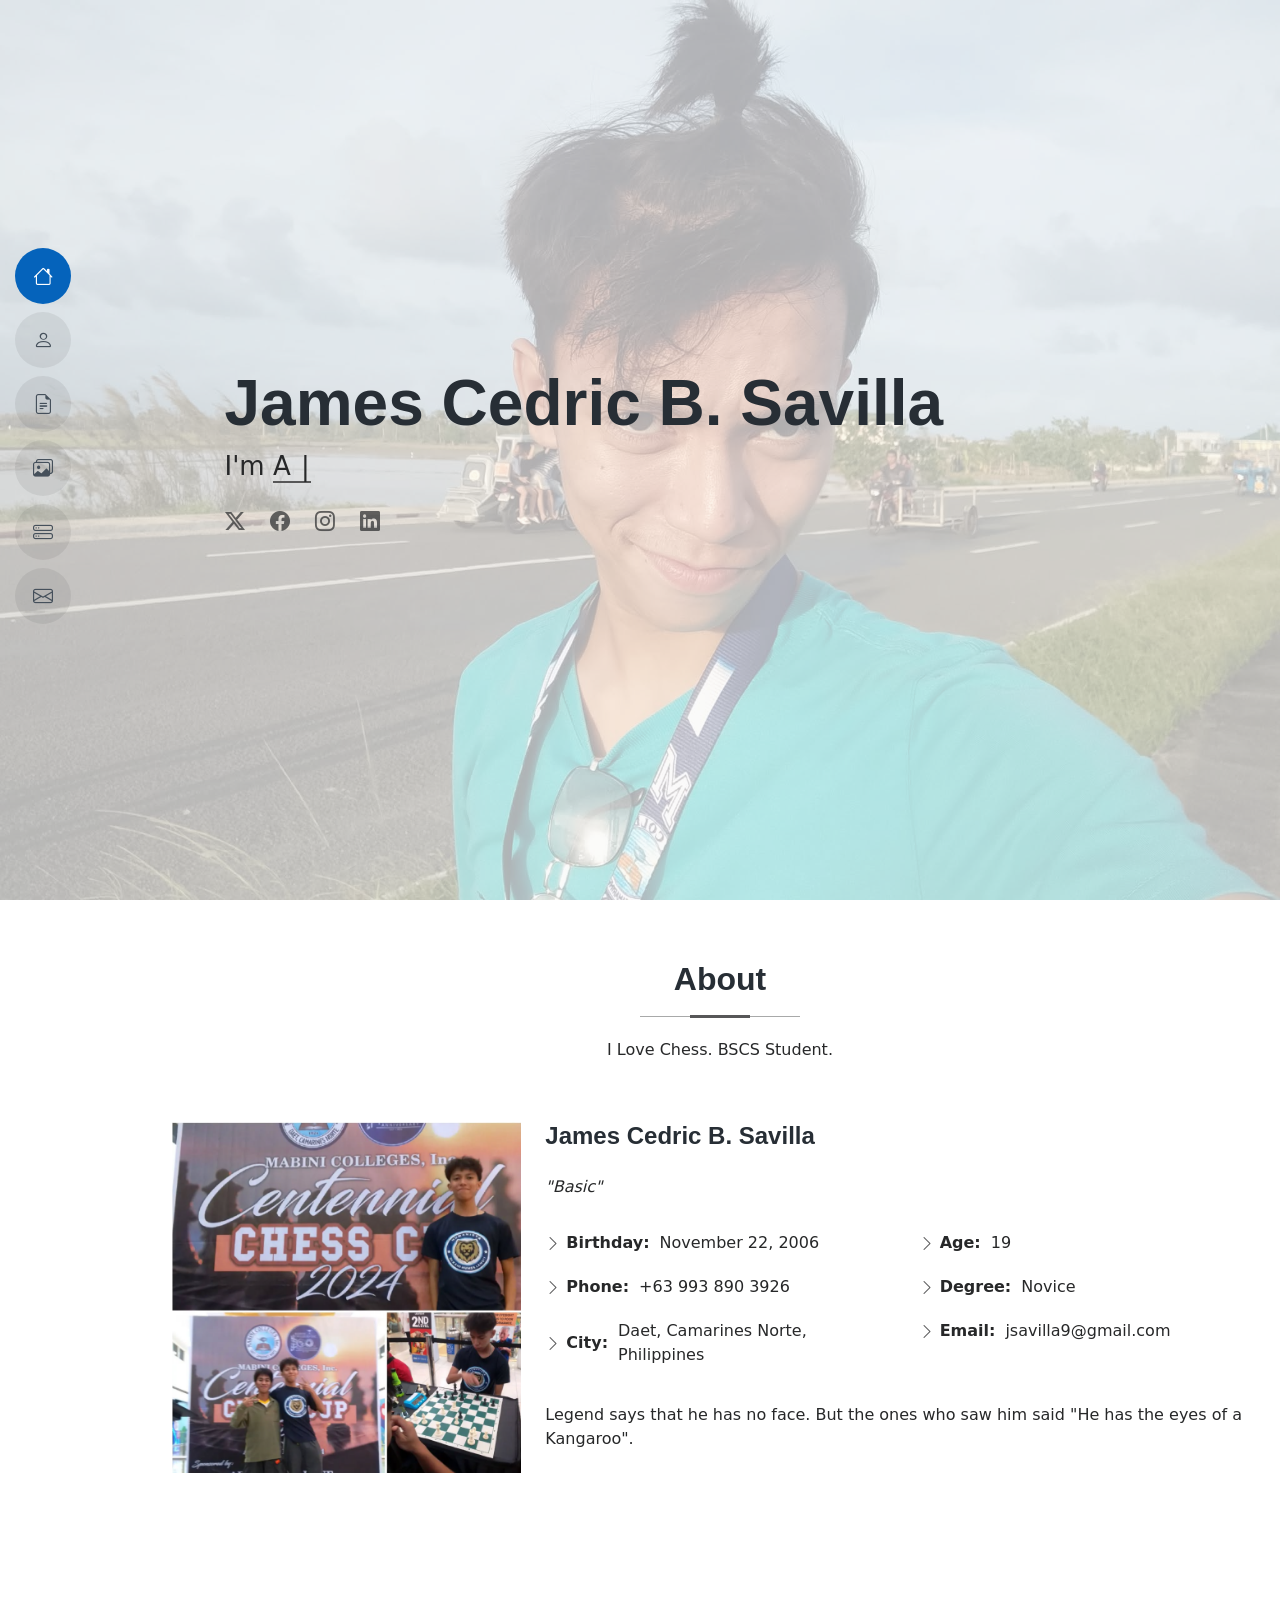
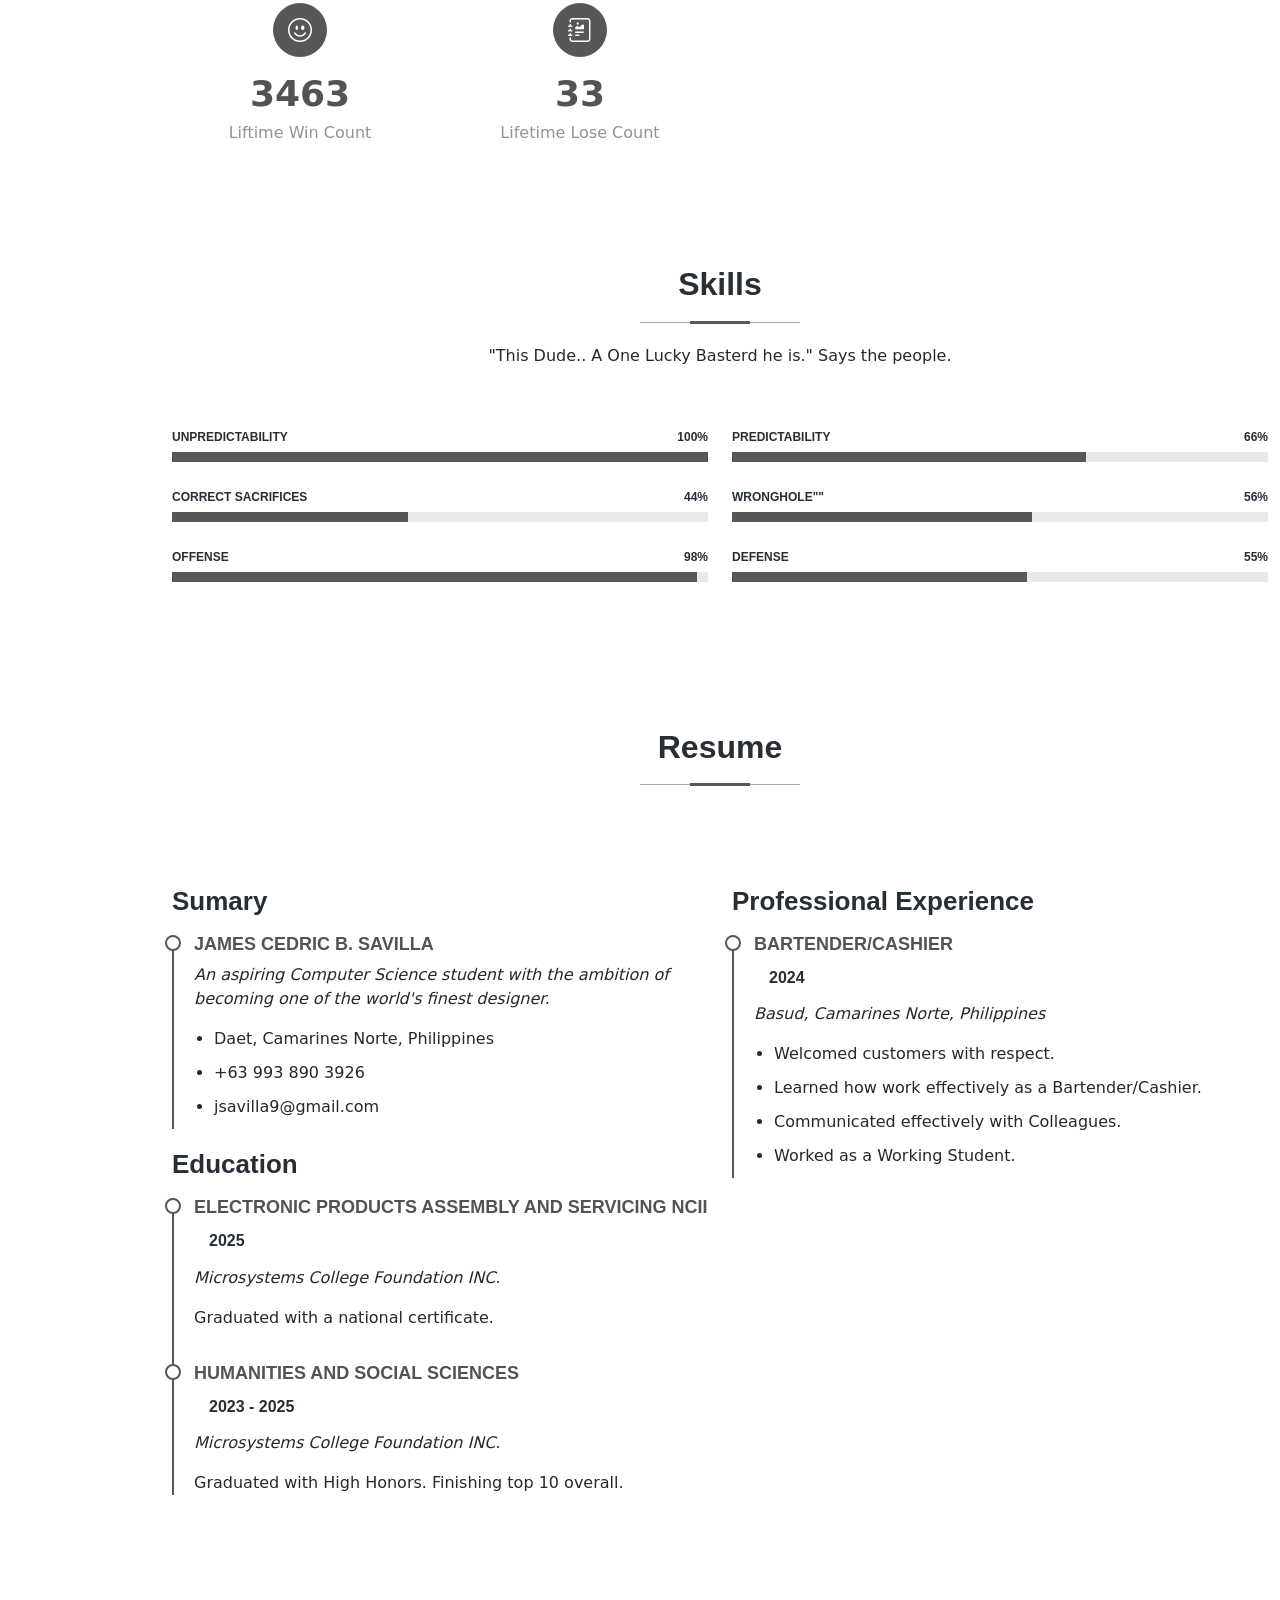
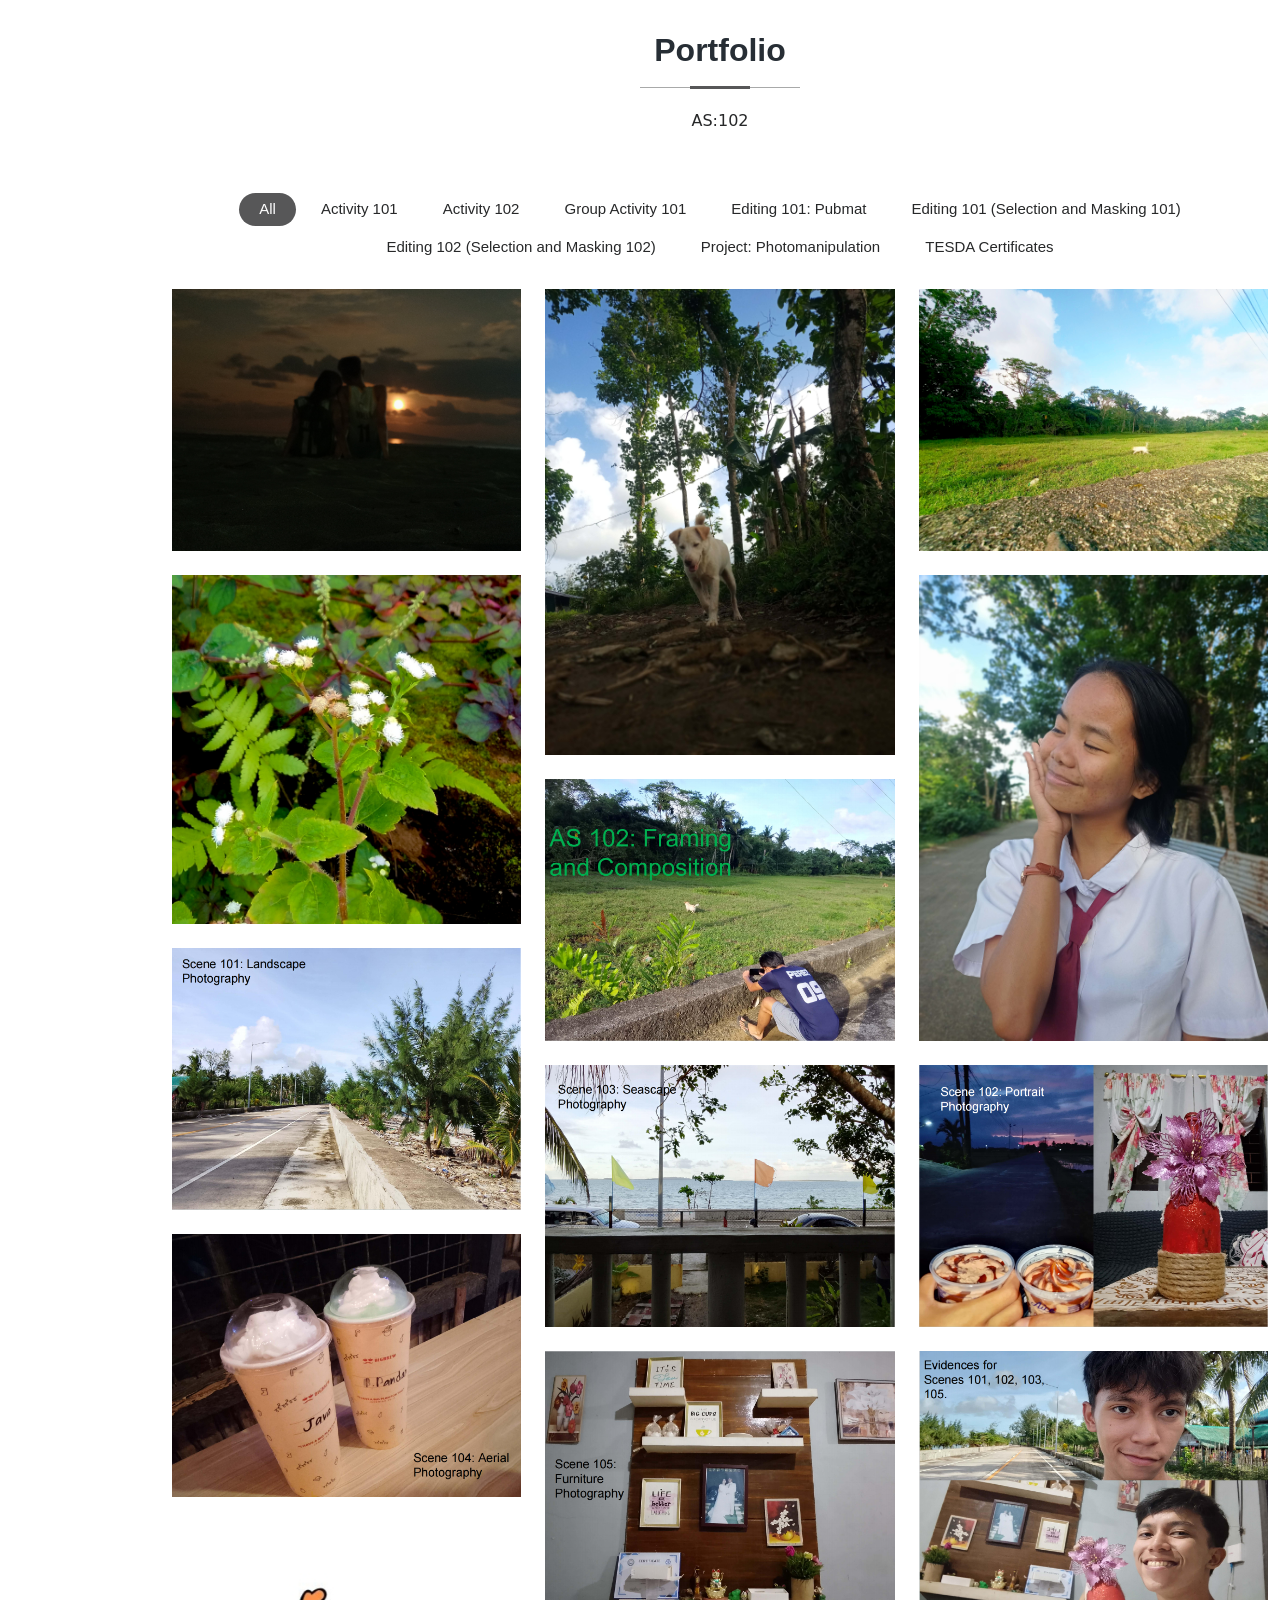
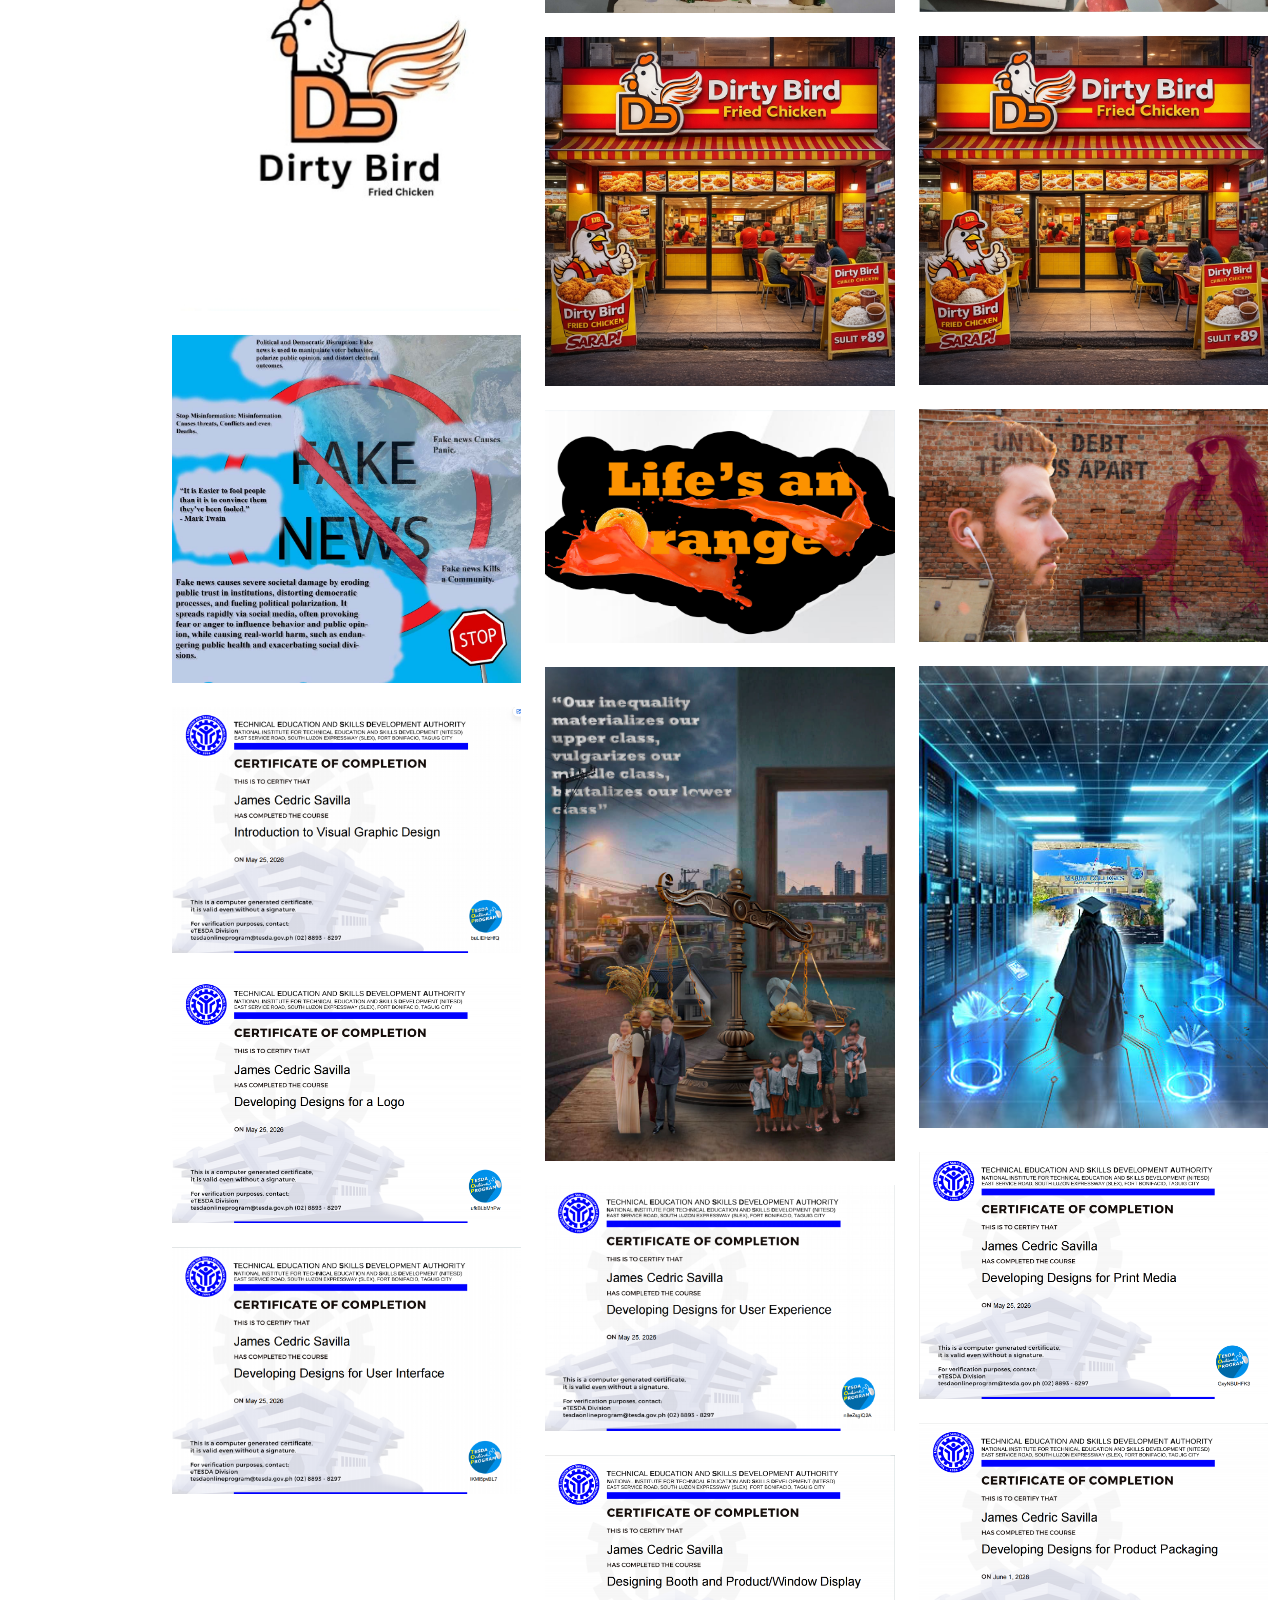
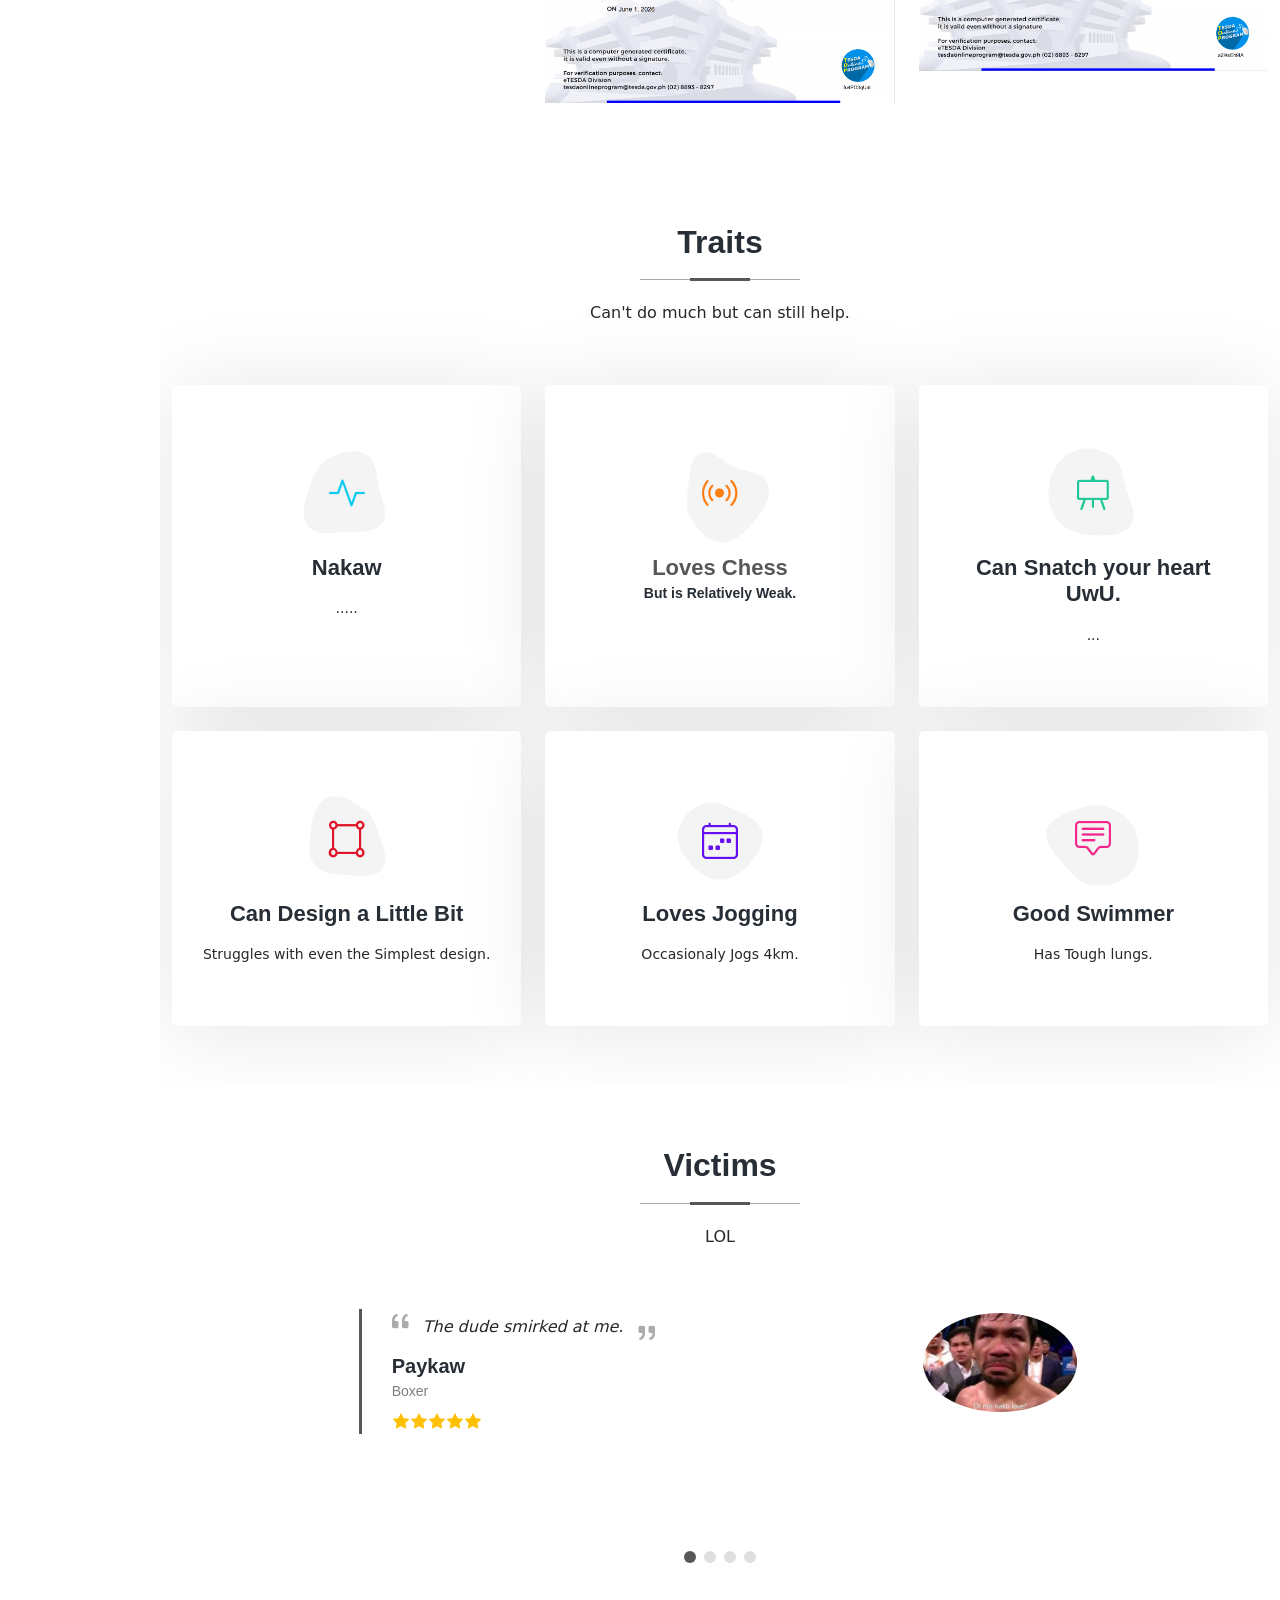
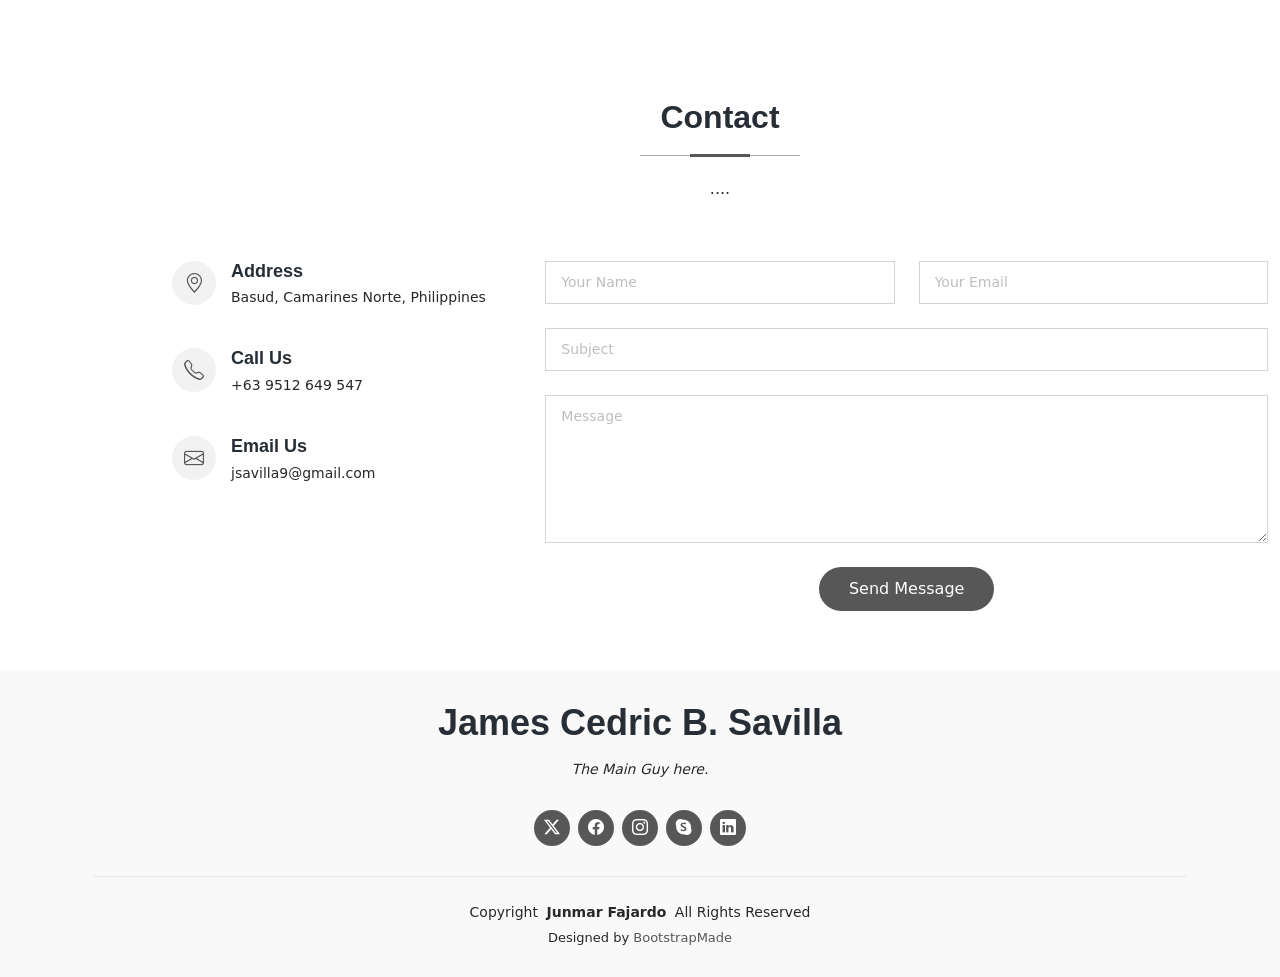
==== commit 5f5b7ff6: "Add files via upload" ====
--- a/index.html
+++ b/index.html
@@ -246,7 +246,7 @@
               <p><em>An aspiring Computer Science student with the ambition of becoming one of the world's finest designer.</em></p>
               <ul>
                 <li>Daet, Camarines Norte, Philippines</li>
-                <li>+63 512 649 547</li>
+                <li>+63 993 890 3926</li>
                 <li>jsavilla9@gmail.com</li>
               </ul>
             </div><!-- Edn Resume Item -->
